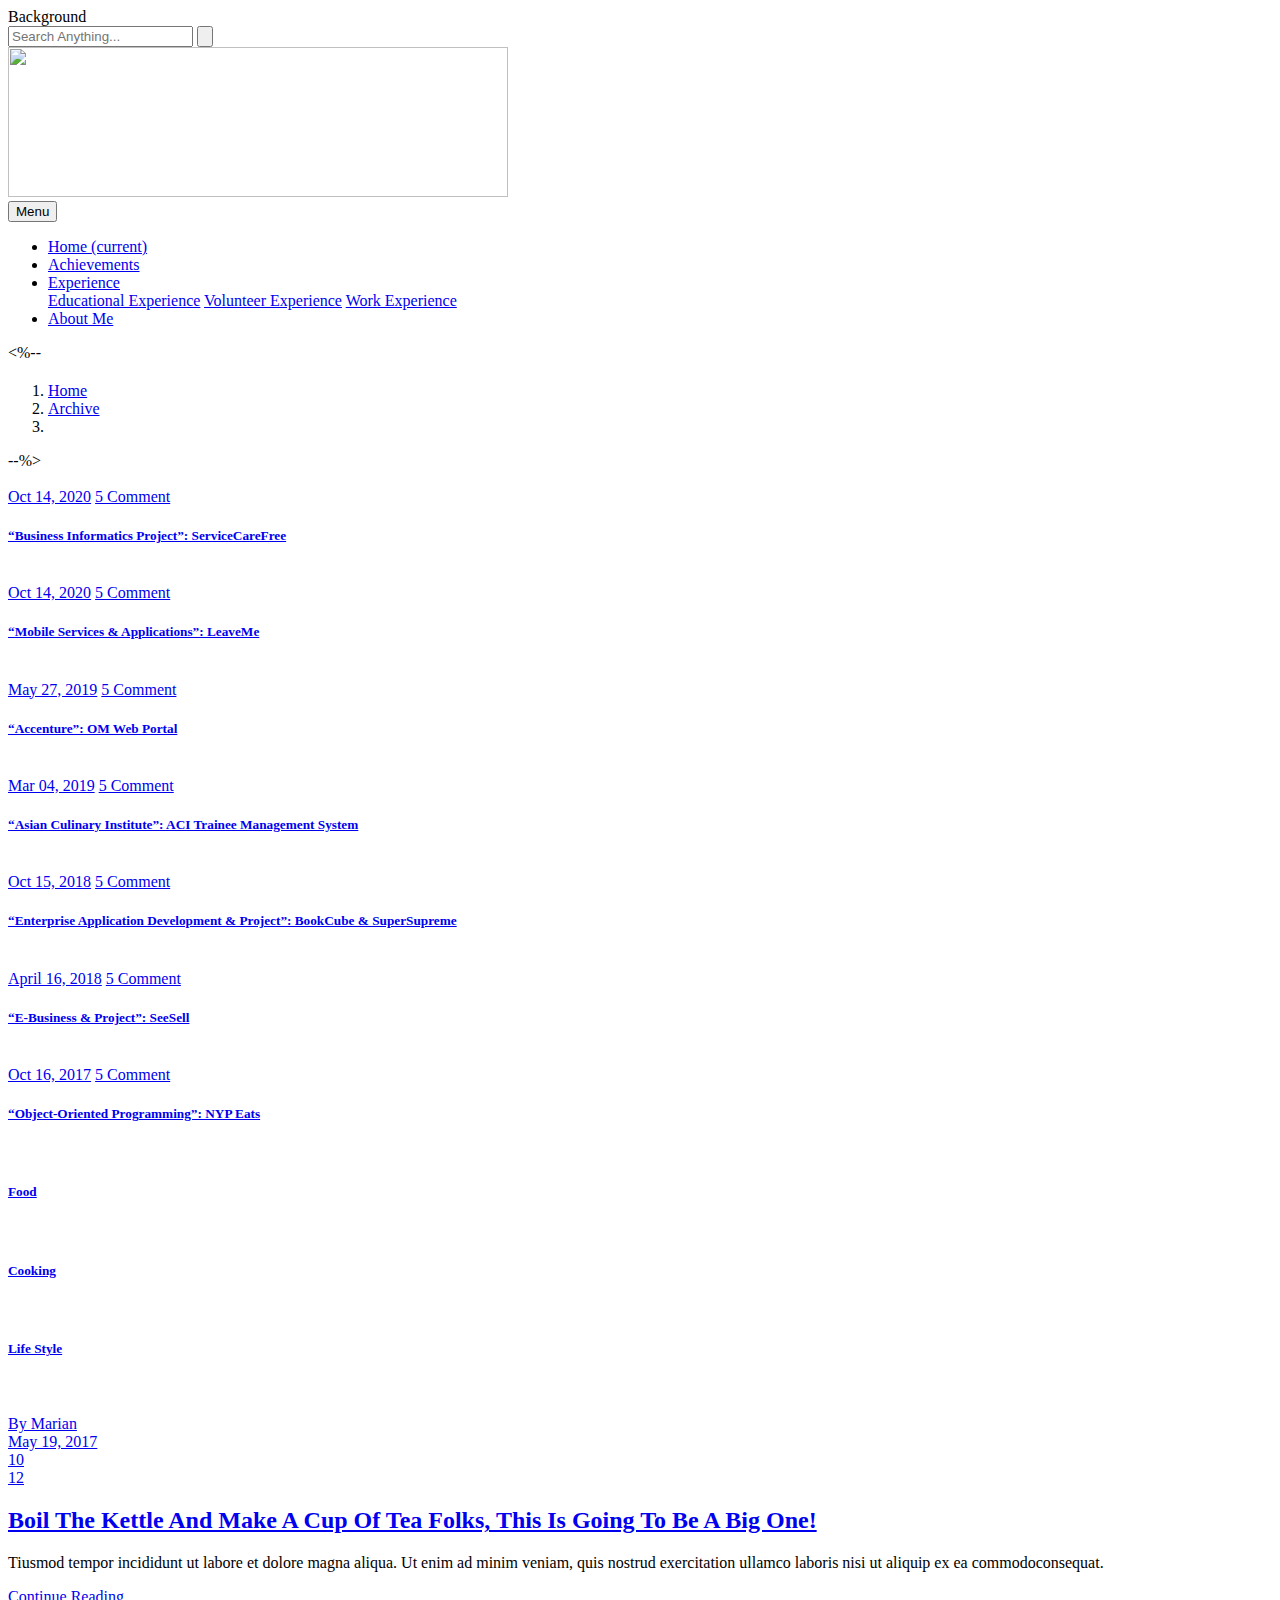
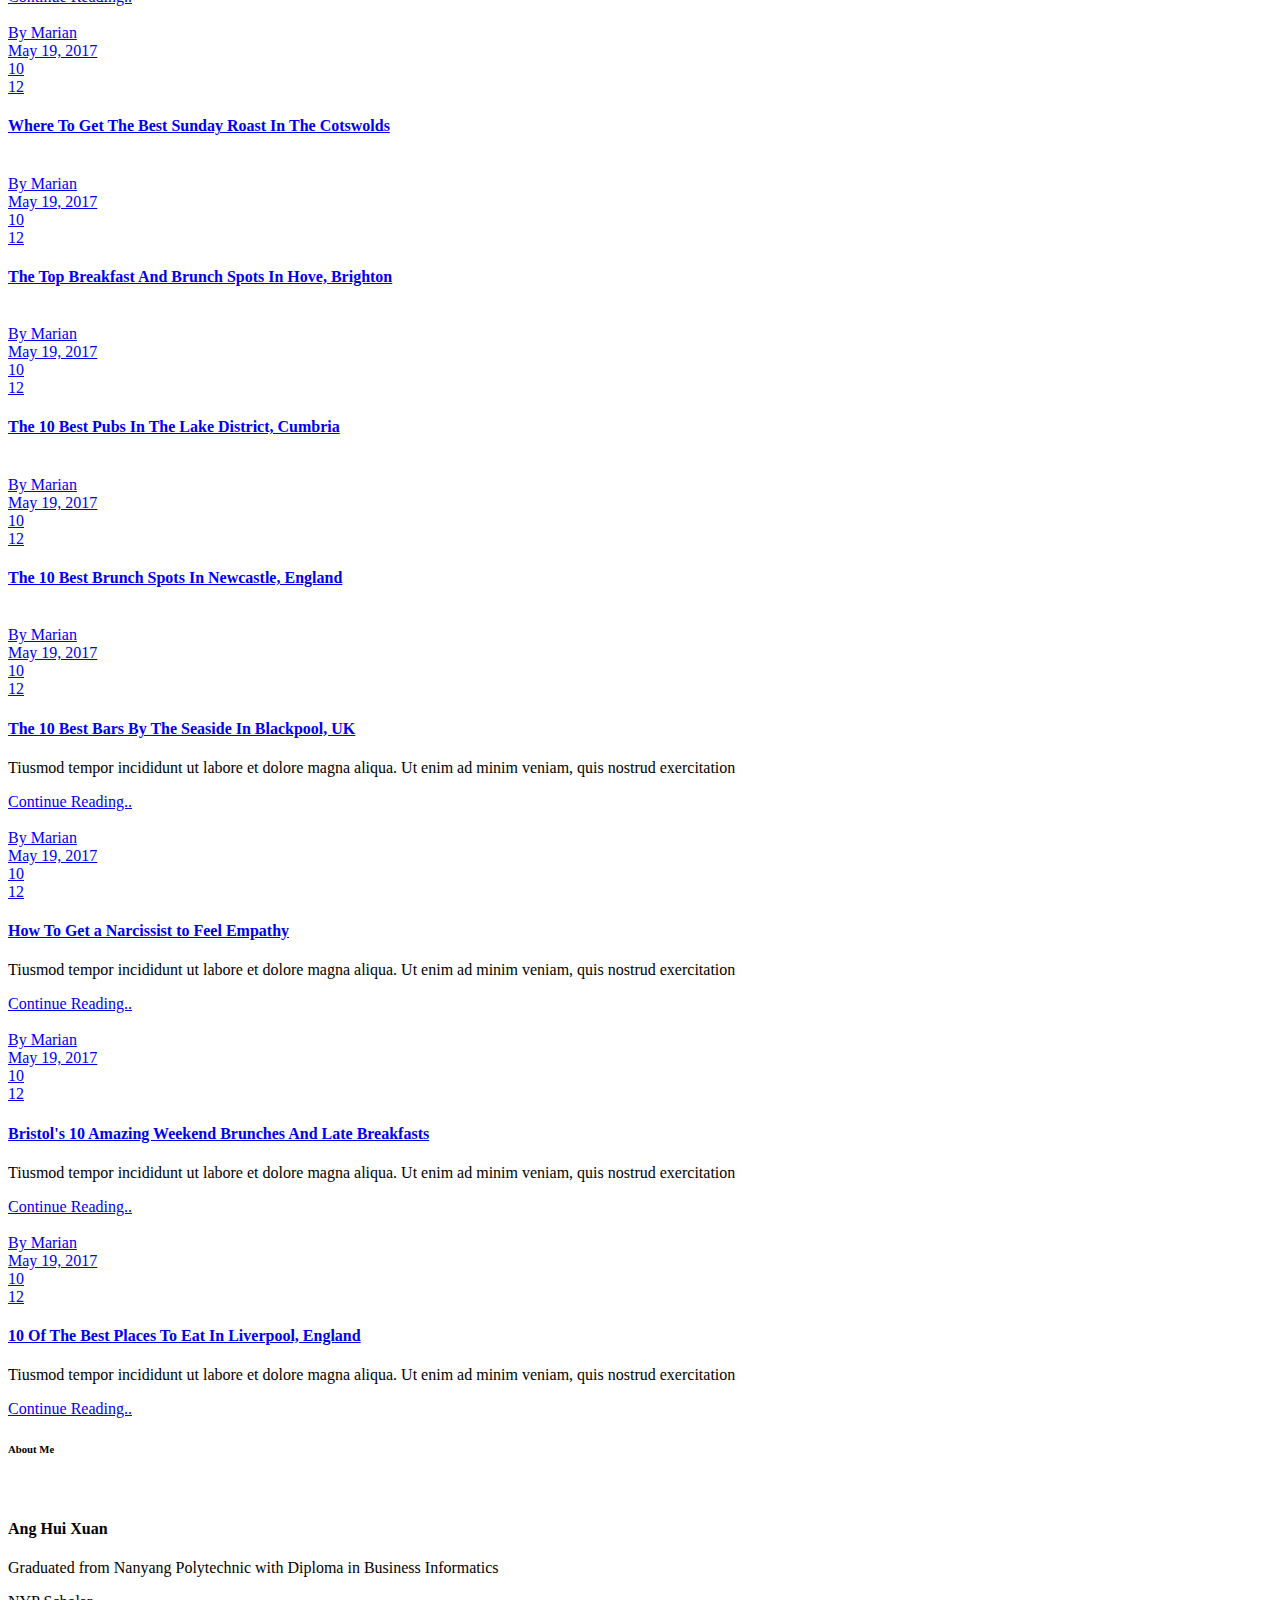
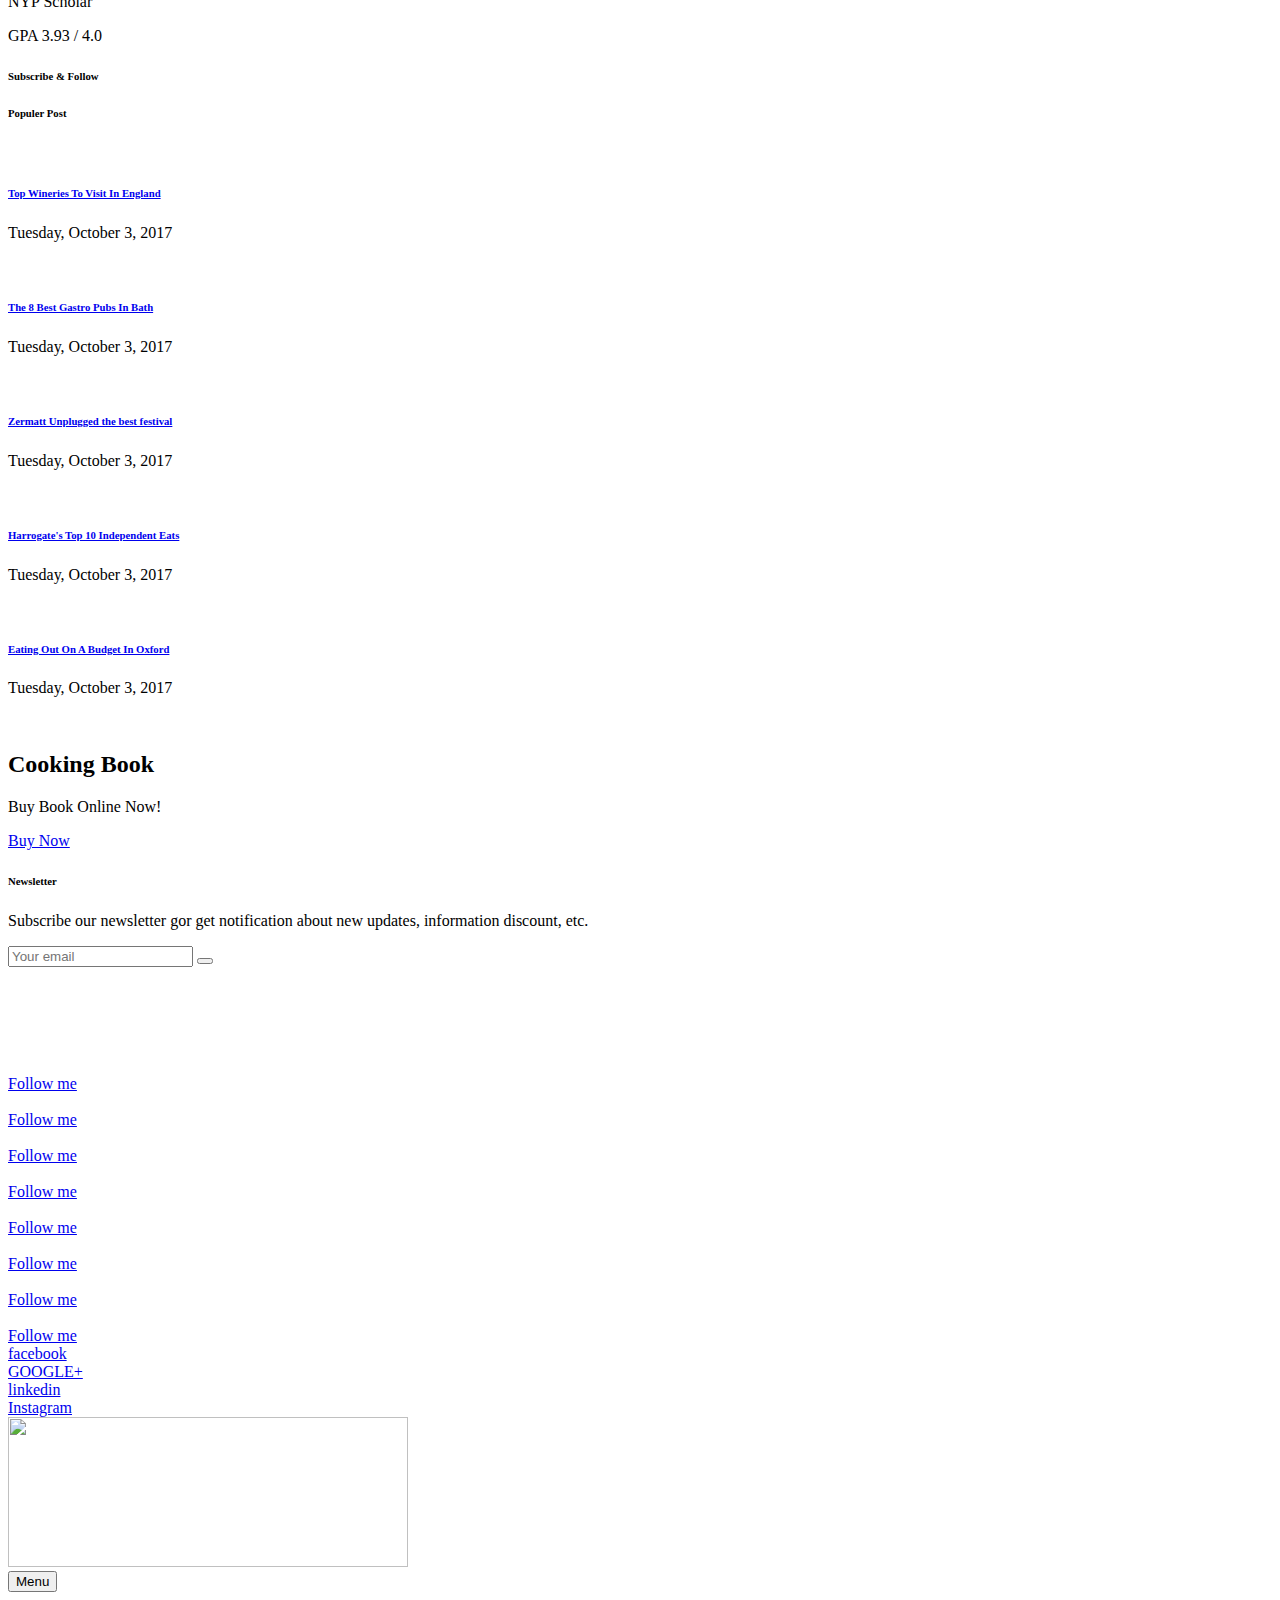
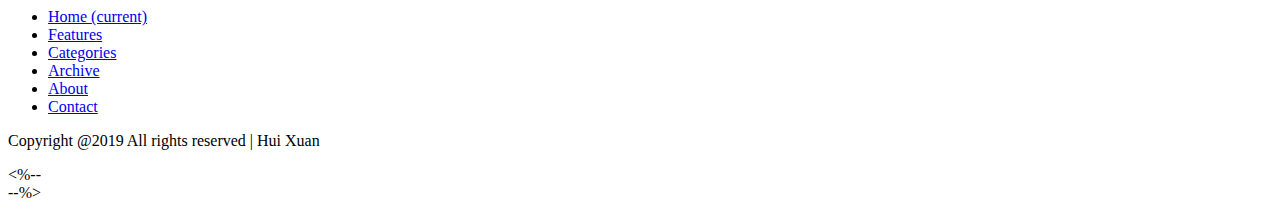
==== index.html @ 7300af45 "update" ====
<!DOCTYPE html>

<html xmlns="http://www.w3.org/1999/xhtml">
  <head runat="server">
    <meta charset="UTF-8" />
    <meta name="description" content="" />
    <meta http-equiv="X-UA-Compatible" content="IE=edge" />
    <meta
      name="viewport"
      content="width=device-width, initial-scale=1, shrink-to-fit=no"
    />
    <!-- The above 4 meta tags *must* come first in the head; any other head content must come *after* these tags -->

    <!-- Title -->
    <title>Ang Hui Xuan ❣💎</title>

    <!-- Favicon -->
    <link rel="icon" href="img/core-img/hxIcon2.ico" />

    <!-- Core Stylesheet -->
    <link href="style.css" rel="stylesheet" />

    <!-- Responsive CSS -->
    <link href="css/responsive/responsive.css" rel="stylesheet" />
    <!-- <asp:ContentPlaceHolder ID="head" runat="server">
    </asp:ContentPlaceHolder> -->
  </head>
  <body>
    <form id="form1" runat="server">
      <!-- Preloader Start -->
      <div id="preloader">
        <div class="yummy-load"></div>
      </div>

      <!-- Background Pattern Swither -->
      <div id="pattern-switcher">
        Background
      </div>
      <div id="patter-close">
        <i class="fa fa-times" aria-hidden="true"></i>
      </div>

      <!-- ****** Top Header Area Start ****** -->
      <div class="top_header_area">
        <div class="container">
          <div class="row">
            <div class="col-5 col-sm-6">
              <!--  Top Social bar start -->

              <div class="top_social_bar">
                <a href="https://www.facebook.com/ang.huixuan"
                  ><i class="fa fa-facebook" aria-hidden="true"></i
                ></a>
                <a href="#"><i class="fa fa-google" aria-hidden="true"></i></a>
                <a href="https://www.linkedin.com/in/ang-hui-xuan"
                  ><i class="fa fa-linkedin" aria-hidden="true"></i
                ></a>
                <a href="https://www.instagram.com/huii_xuan_/"
                  ><i class="fa fa-instagram" aria-hidden="true"></i
                ></a>
              </div>
            </div>
            <!--  Login Register Area -->
            <div class="col-7 col-sm-6">
              <div
                class="signup-search-area d-flex align-items-center justify-content-end"
              >
                <!-- <div class="login_register_area d-flex"> -->
                <!-- <div class="login"> -->
                <!-- <a href="register.html">Sign in</a> -->
                <!-- </div> -->
                <!-- <div class="register"> -->
                <!-- <a href="register.html">Sign up</a> -->
                <!-- </div> -->
                <!-- </div> -->
                <!-- Search Button Area -->
                <div class="search_button">
                  <a class="searchBtn" href="#"
                    ><i class="fa fa-search" aria-hidden="true"></i
                  ></a>
                </div>
                <!-- Search Form -->
                <div class="search-hidden-form">
                  <form action="#" method="get">
                    <input
                      type="search"
                      name="search"
                      id="search-anything"
                      placeholder="Search Anything..."
                    />
                    <input type="submit" value="" class="d-none" />
                    <span class="searchBtn"
                      ><i class="fa fa-times" aria-hidden="true"></i
                    ></span>
                  </form>
                </div>
              </div>
            </div>
          </div>
        </div>
      </div>
      <!-- ****** Top Header Area End ****** -->

      <!-- ****** Header Area Start ****** -->
      <header class="header_area">
        <div class="container">
          <div class="row boundInLeft">
            <!-- Logo Area Start -->
            <div class="col-12">
              <div class="logo_area text-center">
                <!-- <a href="home.aspx" class="yummy-logo"><img src="img/about-img/hxLogo2.png" alt=""/ width="400" height="150"></a> -->
                <a href="home.aspx" class="yummy-logo">
                  <img
                    src="img/about-img/hxLogo.png"
                    alt=""
                    width="500"
                    height="150"
                  />
                </a>
              </div>
            </div>
          </div>

          <div class="row">
            <div class="col-12">
              <nav class="navbar navbar-expand-lg">
                <button
                  class="navbar-toggler"
                  type="button"
                  data-toggle="collapse"
                  data-target="#yummyfood-nav"
                  aria-controls="yummyfood-nav"
                  aria-expanded="false"
                  aria-label="Toggle navigation"
                >
                  <i class="fa fa-bars" aria-hidden="true"></i>Menu
                </button>
                <!-- Menu Area Start -->
                <div
                  class="collapse navbar-collapse justify-content-center"
                  id="yummyfood-nav"
                >
                  <ul class="navbar-nav" id="yummy-nav">
                    <li class="nav-item active">
                      <a class="nav-link" href="homewmaster.aspx"
                        >Home <span class="sr-only">(current)</span></a
                      >
                    </li>
                    <li class="nav-item">
                      <a class="nav-link" href="#">Achievements</a>
                    </li>
                    <li class="nav-item dropdown">
                      <a
                        class="nav-link dropdown-toggle"
                        href="#"
                        id="yummyDropdown"
                        role="button"
                        data-toggle="dropdown"
                        aria-haspopup="true"
                        aria-expanded="false"
                        >Experience</a
                      >
                      <div
                        class="dropdown-menu"
                        aria-labelledby="yummyDropdown"
                      >
                        <a class="dropdown-item" href="#"
                          >Educational Experience</a
                        >
                        <a class="dropdown-item" href="#"
                          >Volunteer Experience</a
                        >
                        <a class="dropdown-item" href="#">Work Experience</a>
                      </div>
                    </li>
                    <li class="nav-item">
                      <a class="nav-link" href="#">About Me</a>
                    </li>
                  </ul>
                </div>
              </nav>
            </div>
          </div>
        </div>
      </header>
      <!-- ****** Header Area End ****** -->

      <%--
      <!-- ****** Breadcumb Area Start ****** -->
      <div
        class="breadcumb-area"
        style="background-image: url(img/bg-img/nightSky.jpg);"
      >
        <div class="container h-100">
          <div class="row h-100 align-items-center">
            <div class="col-12">
              <div class="bradcumb-title text-center">
                <h2>
                  <!-- <asp:ContentPlaceHolder ID="breadcrumbTitle" runat="server">
                                </asp:ContentPlaceHolder> -->
                </h2>
              </div>
            </div>
          </div>
        </div>
      </div>
      <div class="breadcumb-nav">
        <div class="container">
          <div class="row">
            <div class="col-12">
              <nav aria-label="breadcrumb">
                <ol class="breadcrumb">
                  <li class="breadcrumb-item">
                    <a href="#"
                      ><i class="fa fa-home" aria-hidden="true"></i>Home</a
                    >
                  </li>
                  <li class="breadcrumb-item"><a href="#">Archive</a></li>
                  <li class="breadcrumb-item active" aria-current="page">
                    <!-- <asp:ContentPlaceHolder ID="breadcrumbCurrent" runat="server">
                                    </asp:ContentPlaceHolder> -->
                  </li>
                </ol>
              </nav>
            </div>
          </div>
        </div>
      </div>
      <!-- ****** Breadcumb Area End ****** -->--%>

      <!-- ****** Welcome Post Area Start ****** -->
      <section class="welcome-post-sliders owl-carousel">
        <!-- Single Slide -->
        <div class="welcome-single-slide">
          <!-- Post Thumb -->
          <img src="img/bg-img/7-scfBIPJ.png" alt="" />
          <!-- Overlay Text -->
          <div class="project_title">
            <div class="post-date-commnents d-flex">
              <a href="#">Oct 14, 2020</a>
              <a href="#">5 Comment</a>
            </div>
            <a href="projectDetails.aspx?id=7">
              <h5>“Business Informatics Project”: ServiceCareFree</h5>
            </a>
          </div>
        </div>

        <!-- Single Slide -->
        <div class="welcome-single-slide">
          <!-- Post Thumb -->
          <img src="img/bg-img/6-leaveMe.png" alt="" />
          <!-- Overlay Text -->
          <div class="project_title">
            <div class="post-date-commnents d-flex">
              <a href="#">Oct 14, 2020</a>
              <a href="#">5 Comment</a>
            </div>
            <a href="projectDetails.aspx?id=6">
              <h5>“Mobile Services & Applications”: LeaveMe</h5>
            </a>
          </div>
        </div>

        <div class="welcome-single-slide">
          <!-- Post Thumb -->
          <img src="img/bg-img/5-accenture.png" alt="" />
          <!-- Overlay Text -->
          <div class="project_title">
            <div class="post-date-commnents d-flex">
              <a href="#">May 27, 2019</a>
              <a href="#">5 Comment</a>
            </div>
            <a href="projectDetails.aspx?id=5">
              <h5>“Accenture”: OM Web Portal</h5>
            </a>
          </div>
        </div>

        <!-- Single Slide -->
        <div class="welcome-single-slide">
          <!-- Post Thumb -->
          <img src="img/bg-img/4-aci.png" alt="" />
          <!-- Overlay Text -->
          <div class="project_title">
            <div class="post-date-commnents d-flex">
              <a href="#">Mar 04, 2019</a>
              <a href="#">5 Comment</a>
            </div>
            <a href="projectDetails.aspx?id=4">
              <h5>“Asian Culinary Institute”: ACI Trainee Management System</h5>
            </a>
          </div>
        </div>

        <!-- Single Slide -->
        <div class="welcome-single-slide">
          <!-- Post Thumb -->
          <a href="single.html">
            <!-- <img src="img/bg-img/slide-1.jpg" alt=""> -->
            <img src="img/bg-img/3-enterprise.png" alt="" />
          </a>

          <!-- Overlay Text -->
          <div class="project_title">
            <div class="post-date-commnents d-flex">
              <a href="#">Oct 15, 2018</a>
              <a href="#">5 Comment</a>
            </div>
            <a href="projectDetails.aspx?id=3">
              <h5>
                “Enterprise Application Development & Project”: BookCube &
                SuperSupreme
              </h5>
            </a>
          </div>
        </div>

        <!-- Single Slide -->
        <div class="welcome-single-slide">
          <!-- Post Thumb -->
          <!-- <img src="img/bg-img/slide-2.jpg" alt=""> -->
          <img src="img/bg-img/2-ebiz2.png" alt="" />
          <!-- Overlay Text -->
          <div class="project_title">
            <div class="post-date-commnents d-flex">
              <a href="#">April 16, 2018</a>
              <a href="#">5 Comment</a>
            </div>
            <a href="projectDetails.aspx?id=2">
              <h5>“E-Business & Project”: SeeSell</h5>
            </a>
          </div>
        </div>

        <!-- Single Slide -->
        <div class="welcome-single-slide">
          <!-- Post Thumb -->
          <!-- <img src="img/bg-img/slide-3.jpg" alt=""> -->
          <img src="img/bg-img/1-oop.png" alt="" />
          <!-- Overlay Text -->
          <div class="project_title">
            <div class="post-date-commnents d-flex">
              <a href="#">Oct 16, 2017</a>
              <a href="#">5 Comment</a>
            </div>
            <a href="projectDetails.aspx?id=1">
              <h5>“Object-Oriented Programming”: NYP Eats</h5>
            </a>
          </div>
        </div>
      </section>

      <!-- ****** Categories Area Start ****** -->
      <section class="categories_area clearfix" id="about">
        <div class="container">
          <div class="row">
            <div class="col-12 col-md-6 col-lg-4">
              <div class="single_catagory wow fadeInUp" data-wow-delay=".3s">
                <img src="img/catagory-img/1.jpg" alt="" />
                <div class="catagory-title">
                  <a href="#">
                    <h5>Food</h5>
                  </a>
                </div>
              </div>
            </div>
            <div class="col-12 col-md-6 col-lg-4">
              <div class="single_catagory wow fadeInUp" data-wow-delay=".6s">
                <img src="img/catagory-img/2.jpg" alt="" />
                <div class="catagory-title">
                  <a href="#">
                    <h5>Cooking</h5>
                  </a>
                </div>
              </div>
            </div>
            <div class="col-12 col-md-6 col-lg-4">
              <div class="single_catagory wow fadeInUp" data-wow-delay=".9s">
                <img src="img/catagory-img/3.jpg" alt="" />
                <div class="catagory-title">
                  <a href="#">
                    <h5>Life Style</h5>
                  </a>
                </div>
              </div>
            </div>
          </div>
        </div>
      </section>
      <!-- ****** Categories Area End ****** -->

      <!-- ****** Blog Area Start ****** -->
      <section class="blog_area section_padding_0_80">
        <div class="container">
          <div class="row justify-content-center">
            <div class="col-12 col-lg-8">
              <div class="row">
                <!-- Single Post -->
                <div class="col-12">
                  <div class="single-post wow fadeInUp" data-wow-delay=".2s">
                    <!-- Post Thumb -->
                    <div class="post-thumb">
                      <br />
                      <img src="img/blog-img/1.jpg" alt="" />
                    </div>
                    <!-- Post Content -->
                    <div class="post-content">
                      <div class="post-meta d-flex">
                        <div class="post-author-date-area d-flex">
                          <!-- Post Author -->
                          <div class="post-author">
                            <a href="#">By Marian</a>
                          </div>
                          <!-- Post Date -->
                          <div class="post-date">
                            <a href="#">May 19, 2017</a>
                          </div>
                        </div>
                        <!-- Post Comment & Share Area -->
                        <div class="post-comment-share-area d-flex">
                          <!-- Post Favourite -->
                          <div class="post-favourite">
                            <a href="#"
                              ><i class="fa fa-heart-o" aria-hidden="true"></i
                              >10</a
                            >
                          </div>
                          <!-- Post Comments -->
                          <div class="post-comments">
                            <a href="#"
                              ><i class="fa fa-comment-o" aria-hidden="true"></i
                              >12</a
                            >
                          </div>
                          <!-- Post Share -->
                          <div class="post-share">
                            <a href="#"
                              ><i class="fa fa-share-alt" aria-hidden="true"></i
                            ></a>
                          </div>
                        </div>
                      </div>
                      <a href="#">
                        <h2 class="post-headline">
                          Boil The Kettle And Make A Cup Of Tea Folks, This Is
                          Going To Be A Big One!
                        </h2>
                      </a>
                      <p>
                        Tiusmod tempor incididunt ut labore et dolore magna
                        aliqua. Ut enim ad minim veniam, quis nostrud
                        exercitation ullamco laboris nisi ut aliquip ex ea
                        commodoconsequat.
                      </p>
                      <a href="#" class="read-more">Continue Reading..</a>
                    </div>
                  </div>
                </div>

                <!-- Single Post -->
                <div class="col-12 col-md-6">
                  <div class="single-post wow fadeInUp" data-wow-delay=".4s">
                    <!-- Post Thumb -->
                    <div class="post-thumb">
                      <img src="img/blog-img/2.jpg" alt="" />
                    </div>
                    <!-- Post Content -->
                    <div class="post-content">
                      <div class="post-meta d-flex">
                        <div class="post-author-date-area d-flex">
                          <!-- Post Author -->
                          <div class="post-author">
                            <a href="#">By Marian</a>
                          </div>
                          <!-- Post Date -->
                          <div class="post-date">
                            <a href="#">May 19, 2017</a>
                          </div>
                        </div>
                        <!-- Post Comment & Share Area -->
                        <div class="post-comment-share-area d-flex">
                          <!-- Post Favourite -->
                          <div class="post-favourite">
                            <a href="#"
                              ><i class="fa fa-heart-o" aria-hidden="true"></i
                              >10</a
                            >
                          </div>
                          <!-- Post Comments -->
                          <div class="post-comments">
                            <a href="#"
                              ><i class="fa fa-comment-o" aria-hidden="true"></i
                              >12</a
                            >
                          </div>
                          <!-- Post Share -->
                          <div class="post-share">
                            <a href="#"
                              ><i class="fa fa-share-alt" aria-hidden="true"></i
                            ></a>
                          </div>
                        </div>
                      </div>
                      <a href="#">
                        <h4 class="post-headline">
                          Where To Get The Best Sunday Roast In The Cotswolds
                        </h4>
                      </a>
                    </div>
                  </div>
                </div>

                <!-- Single Post -->
                <div class="col-12 col-md-6">
                  <div class="single-post wow fadeInUp" data-wow-delay=".6s">
                    <!-- Post Thumb -->
                    <div class="post-thumb">
                      <img src="img/blog-img/3.jpg" alt="" />
                    </div>
                    <!-- Post Content -->
                    <div class="post-content">
                      <div class="post-meta d-flex">
                        <div class="post-author-date-area d-flex">
                          <!-- Post Author -->
                          <div class="post-author">
                            <a href="#">By Marian</a>
                          </div>
                          <!-- Post Date -->
                          <div class="post-date">
                            <a href="#">May 19, 2017</a>
                          </div>
                        </div>
                        <!-- Post Comment & Share Area -->
                        <div class="post-comment-share-area d-flex">
                          <!-- Post Favourite -->
                          <div class="post-favourite">
                            <a href="#"
                              ><i class="fa fa-heart-o" aria-hidden="true"></i
                              >10</a
                            >
                          </div>
                          <!-- Post Comments -->
                          <div class="post-comments">
                            <a href="#"
                              ><i class="fa fa-comment-o" aria-hidden="true"></i
                              >12</a
                            >
                          </div>
                          <!-- Post Share -->
                          <div class="post-share">
                            <a href="#"
                              ><i class="fa fa-share-alt" aria-hidden="true"></i
                            ></a>
                          </div>
                        </div>
                      </div>
                      <a href="#">
                        <h4 class="post-headline">
                          The Top Breakfast And Brunch Spots In Hove, Brighton
                        </h4>
                      </a>
                    </div>
                  </div>
                </div>

                <!-- Single Post -->
                <div class="col-12 col-md-6">
                  <div class="single-post wow fadeInUp" data-wow-delay=".8s">
                    <!-- Post Thumb -->
                    <div class="post-thumb">
                      <img src="img/blog-img/4.jpg" alt="" />
                    </div>
                    <!-- Post Content -->
                    <div class="post-content">
                      <div class="post-meta d-flex">
                        <div class="post-author-date-area d-flex">
                          <!-- Post Author -->
                          <div class="post-author">
                            <a href="#">By Marian</a>
                          </div>
                          <!-- Post Date -->
                          <div class="post-date">
                            <a href="#">May 19, 2017</a>
                          </div>
                        </div>
                        <!-- Post Comment & Share Area -->
                        <div class="post-comment-share-area d-flex">
                          <!-- Post Favourite -->
                          <div class="post-favourite">
                            <a href="#"
                              ><i class="fa fa-heart-o" aria-hidden="true"></i
                              >10</a
                            >
                          </div>
                          <!-- Post Comments -->
                          <div class="post-comments">
                            <a href="#"
                              ><i class="fa fa-comment-o" aria-hidden="true"></i
                              >12</a
                            >
                          </div>
                          <!-- Post Share -->
                          <div class="post-share">
                            <a href="#"
                              ><i class="fa fa-share-alt" aria-hidden="true"></i
                            ></a>
                          </div>
                        </div>
                      </div>
                      <a href="#">
                        <h4 class="post-headline">
                          The 10 Best Pubs In The Lake District, Cumbria
                        </h4>
                      </a>
                    </div>
                  </div>
                </div>

                <!-- Single Post -->
                <div class="col-12 col-md-6">
                  <div class="single-post wow fadeInUp" data-wow-delay="1s">
                    <!-- Post Thumb -->
                    <div class="post-thumb">
                      <img src=".img/blog-img/5.jpg" alt="" />
                    </div>
                    <!-- Post Content -->
                    <div class="post-content">
                      <div class="post-meta d-flex">
                        <div class="post-author-date-area d-flex">
                          <!-- Post Author -->
                          <div class="post-author">
                            <a href="#">By Marian</a>
                          </div>
                          <!-- Post Date -->
                          <div class="post-date">
                            <a href="#">May 19, 2017</a>
                          </div>
                        </div>
                        <!-- Post Comment & Share Area -->
                        <div class="post-comment-share-area d-flex">
                          <!-- Post Favourite -->
                          <div class="post-favourite">
                            <a href="#"
                              ><i class="fa fa-heart-o" aria-hidden="true"></i
                              >10</a
                            >
                          </div>
                          <!-- Post Comments -->
                          <div class="post-comments">
                            <a href="#"
                              ><i class="fa fa-comment-o" aria-hidden="true"></i
                              >12</a
                            >
                          </div>
                          <!-- Post Share -->
                          <div class="post-share">
                            <a href="#"
                              ><i class="fa fa-share-alt" aria-hidden="true"></i
                            ></a>
                          </div>
                        </div>
                      </div>
                      <a href="#">
                        <h4 class="post-headline">
                          The 10 Best Brunch Spots In Newcastle, England
                        </h4>
                      </a>
                    </div>
                  </div>
                </div>

                <!-- ******* List Blog Area Start ******* -->

                <!-- Single Post -->
                <div class="col-12">
                  <div
                    class="list-blog single-post d-sm-flex wow fadeInUpBig"
                    data-wow-delay=".2s"
                  >
                    <!-- Post Thumb -->
                    <div class="post-thumb">
                      <img src="img/blog-img/6.jpg" alt="" />
                    </div>
                    <!-- Post Content -->
                    <div class="post-content">
                      <div class="post-meta d-flex">
                        <div class="post-author-date-area d-flex">
                          <!-- Post Author -->
                          <div class="post-author">
                            <a href="#">By Marian</a>
                          </div>
                          <!-- Post Date -->
                          <div class="post-date">
                            <a href="#">May 19, 2017</a>
                          </div>
                        </div>
                        <!-- Post Comment & Share Area -->
                        <div class="post-comment-share-area d-flex">
                          <!-- Post Favourite -->
                          <div class="post-favourite">
                            <a href="#"
                              ><i class="fa fa-heart-o" aria-hidden="true"></i
                              >10</a
                            >
                          </div>
                          <!-- Post Comments -->
                          <div class="post-comments">
                            <a href="#"
                              ><i class="fa fa-comment-o" aria-hidden="true"></i
                              >12</a
                            >
                          </div>
                          <!-- Post Share -->
                          <div class="post-share">
                            <a href="#"
                              ><i class="fa fa-share-alt" aria-hidden="true"></i
                            ></a>
                          </div>
                        </div>
                      </div>
                      <a href="#">
                        <h4 class="post-headline">
                          The 10 Best Bars By The Seaside In Blackpool, UK
                        </h4>
                      </a>
                      <p>
                        Tiusmod tempor incididunt ut labore et dolore magna
                        aliqua. Ut enim ad minim veniam, quis nostrud
                        exercitation
                      </p>
                      <a href="#" class="read-more">Continue Reading..</a>
                    </div>
                  </div>
                </div>

                <!-- Single Post -->
                <div class="col-12">
                  <div
                    class="list-blog single-post d-sm-flex wow fadeInUpBig"
                    data-wow-delay=".4s"
                  >
                    <!-- Post Thumb -->
                    <div class="post-thumb">
                      <img src="img/blog-img/7.jpg" alt="" />
                    </div>
                    <!-- Post Content -->
                    <div class="post-content">
                      <div class="post-meta d-flex">
                        <div class="post-author-date-area d-flex">
                          <!-- Post Author -->
                          <div class="post-author">
                            <a href="#">By Marian</a>
                          </div>
                          <!-- Post Date -->
                          <div class="post-date">
                            <a href="#">May 19, 2017</a>
                          </div>
                        </div>
                        <!-- Post Comment & Share Area -->
                        <div class="post-comment-share-area d-flex">
                          <!-- Post Favourite -->
                          <div class="post-favourite">
                            <a href="#"
                              ><i class="fa fa-heart-o" aria-hidden="true"></i
                              >10</a
                            >
                          </div>
                          <!-- Post Comments -->
                          <div class="post-comments">
                            <a href="#"
                              ><i class="fa fa-comment-o" aria-hidden="true"></i
                              >12</a
                            >
                          </div>
                          <!-- Post Share -->
                          <div class="post-share">
                            <a href="#"
                              ><i class="fa fa-share-alt" aria-hidden="true"></i
                            ></a>
                          </div>
                        </div>
                      </div>
                      <a href="#">
                        <h4 class="post-headline">
                          How To Get a Narcissist to Feel Empathy
                        </h4>
                      </a>
                      <p>
                        Tiusmod tempor incididunt ut labore et dolore magna
                        aliqua. Ut enim ad minim veniam, quis nostrud
                        exercitation
                      </p>
                      <a href="#" class="read-more">Continue Reading..</a>
                    </div>
                  </div>
                </div>

                <!-- Single Post -->
                <div class="col-12">
                  <div
                    class="list-blog single-post d-sm-flex wow fadeInUpBig"
                    data-wow-delay=".6s"
                  >
                    <!-- Post Thumb -->
                    <div class="post-thumb">
                      <img src="img/blog-img/8.jpg" alt="" />
                    </div>
                    <!-- Post Content -->
                    <div class="post-content">
                      <div class="post-meta d-flex">
                        <div class="post-author-date-area d-flex">
                          <!-- Post Author -->
                          <div class="post-author">
                            <a href="#">By Marian</a>
                          </div>
                          <!-- Post Date -->
                          <div class="post-date">
                            <a href="#">May 19, 2017</a>
                          </div>
                        </div>
                        <!-- Post Comment & Share Area -->
                        <div class="post-comment-share-area d-flex">
                          <!-- Post Favourite -->
                          <div class="post-favourite">
                            <a href="#"
                              ><i class="fa fa-heart-o" aria-hidden="true"></i
                              >10</a
                            >
                          </div>
                          <!-- Post Comments -->
                          <div class="post-comments">
                            <a href="#"
                              ><i class="fa fa-comment-o" aria-hidden="true"></i
                              >12</a
                            >
                          </div>
                          <!-- Post Share -->
                          <div class="post-share">
                            <a href="#"
                              ><i class="fa fa-share-alt" aria-hidden="true"></i
                            ></a>
                          </div>
                        </div>
                      </div>
                      <a href="#">
                        <h4 class="post-headline">
                          Bristol's 10 Amazing Weekend Brunches And Late
                          Breakfasts
                        </h4>
                      </a>
                      <p>
                        Tiusmod tempor incididunt ut labore et dolore magna
                        aliqua. Ut enim ad minim veniam, quis nostrud
                        exercitation
                      </p>
                      <a href="#" class="read-more">Continue Reading..</a>
                    </div>
                  </div>
                </div>

                <!-- Single Post -->
                <div class="col-12">
                  <div
                    class="list-blog single-post d-sm-flex wow fadeInUpBig"
                    data-wow-delay=".8s"
                  >
                    <!-- Post Thumb -->
                    <div class="post-thumb">
                      <img src="img/blog-img/9.jpg" alt="" />
                    </div>
                    <!-- Post Content -->
                    <div class="post-content">
                      <div class="post-meta d-flex">
                        <div class="post-author-date-area d-flex">
                          <!-- Post Author -->
                          <div class="post-author">
                            <a href="#">By Marian</a>
                          </div>
                          <!-- Post Date -->
                          <div class="post-date">
                            <a href="#">May 19, 2017</a>
                          </div>
                        </div>
                        <!-- Post Comment & Share Area -->
                        <div class="post-comment-share-area d-flex">
                          <!-- Post Favourite -->
                          <div class="post-favourite">
                            <a href="#"
                              ><i class="fa fa-heart-o" aria-hidden="true"></i
                              >10</a
                            >
                          </div>
                          <!-- Post Comments -->
                          <div class="post-comments">
                            <a href="#"
                              ><i class="fa fa-comment-o" aria-hidden="true"></i
                              >12</a
                            >
                          </div>
                          <!-- Post Share -->
                          <div class="post-share">
                            <a href="#"
                              ><i class="fa fa-share-alt" aria-hidden="true"></i
                            ></a>
                          </div>
                        </div>
                      </div>
                      <a href="#">
                        <h4 class="post-headline">
                          10 Of The Best Places To Eat In Liverpool, England
                        </h4>
                      </a>
                      <p>
                        Tiusmod tempor incididunt ut labore et dolore magna
                        aliqua. Ut enim ad minim veniam, quis nostrud
                        exercitation
                      </p>
                      <a href="#" class="read-more">Continue Reading..</a>
                    </div>
                  </div>
                </div>
              </div>
            </div>

            <!-- ****** Blog Sidebar ****** -->
            <div class="col-12 col-sm-8 col-md-6 col-lg-4">
              <div class="blog-sidebar mt-5 mt-lg-0">
                <!-- Single Widget Area -->
                <div class="single-widget-area about-me-widget text-center">
                  <div class="widget-title">
                    <h6>About Me</h6>
                  </div>
                  <div class="about-me-widget-thumb">
                    <img src="img/about-img/professionalMe.jpeg" alt="" />
                  </div>
                  <h4 class="font-shadow-into-light">Ang Hui Xuan</h4>
                  <p>
                    Graduated from Nanyang Polytechnic with Diploma in Business
                    Informatics
                  </p>
                  <p>NYP Scholar</p>
                  <p>GPA 3.93 / 4.0</p>
                </div>

                <!-- Single Widget Area -->
                <div class="single-widget-area subscribe_widget text-center">
                  <div class="widget-title">
                    <h6>Subscribe &amp; Follow</h6>
                  </div>
                  <div class="subscribe-link">
                    <a href="https://www.facebook.com/ang.huixuan"
                      ><i class="fa fa-facebook" aria-hidden="true"></i
                    ></a>
                    <a href="#"
                      ><i class="fa fa-google" aria-hidden="true"></i
                    ></a>
                    <a href="https://www.linkedin.com/in/ang-hui-xuan"
                      ><i class="fa fa-linkedin-square" aria-hidden="true"></i
                    ></a>
                    <a href="https://www.instagram.com/huii_xuan_/"
                      ><i class="fa fa-instagram" aria-hidden="true"></i
                    ></a>
                  </div>
                </div>

                <!-- Single Widget Area -->
                <div class="single-widget-area popular-post-widget">
                  <div class="widget-title text-center">
                    <h6>Populer Post</h6>
                  </div>
                  <!-- Single Popular Post -->
                  <div class="single-populer-post d-flex">
                    <img src="img/sidebar-img/1.jpg" alt="" />
                    <div class="post-content">
                      <a href="#">
                        <h6>Top Wineries To Visit In England</h6>
                      </a>
                      <p>Tuesday, October 3, 2017</p>
                    </div>
                  </div>
                  <!-- Single Popular Post -->
                  <div class="single-populer-post d-flex">
                    <img src="img/sidebar-img/2.jpg" alt="" />
                    <div class="post-content">
                      <a href="#">
                        <h6>The 8 Best Gastro Pubs In Bath</h6>
                      </a>
                      <p>Tuesday, October 3, 2017</p>
                    </div>
                  </div>
                  <!-- Single Popular Post -->
                  <div class="single-populer-post d-flex">
                    <img src="img/sidebar-img/3.jpg" alt="" />
                    <div class="post-content">
                      <a href="#">
                        <h6>Zermatt Unplugged the best festival</h6>
                      </a>
                      <p>Tuesday, October 3, 2017</p>
                    </div>
                  </div>
                  <!-- Single Popular Post -->
                  <div class="single-populer-post d-flex">
                    <img src="img/sidebar-img/4.jpg" alt="" />
                    <div class="post-content">
                      <a href="#">
                        <h6>Harrogate's Top 10 Independent Eats</h6>
                      </a>
                      <p>Tuesday, October 3, 2017</p>
                    </div>
                  </div>
                  <!-- Single Popular Post -->
                  <div class="single-populer-post d-flex">
                    <img src="img/sidebar-img/5.jpg" alt="" />
                    <div class="post-content">
                      <a href="#">
                        <h6>Eating Out On A Budget In Oxford</h6>
                      </a>
                      <p>Tuesday, October 3, 2017</p>
                    </div>
                  </div>
                </div>

                <!-- Single Widget Area -->
                <div class="single-widget-area add-widget text-center">
                  <div class="add-widget-area">
                    <img src="img/sidebar-img/6.jpg" alt="" />
                    <div class="add-text">
                      <div class="yummy-table">
                        <div class="yummy-table-cell">
                          <h2>Cooking Book</h2>
                          <p>Buy Book Online Now!</p>
                          <a href="#" class="add-btn">Buy Now</a>
                        </div>
                      </div>
                    </div>
                  </div>
                </div>

                <!-- Single Widget Area -->
                <div class="single-widget-area newsletter-widget">
                  <div class="widget-title text-center">
                    <h6>Newsletter</h6>
                  </div>
                  <p>
                    Subscribe our newsletter gor get notification about new
                    updates, information discount, etc.
                  </p>
                  <div class="newsletter-form">
                    <form action="#" method="post">
                      <input
                        type="email"
                        name="newsletter-email"
                        id="email"
                        placeholder="Your email"
                      />
                      <button type="submit">
                        <i class="fa fa-paper-plane-o" aria-hidden="true"></i>
                      </button>
                    </form>
                  </div>
                </div>
              </div>
            </div>
          </div>
        </div>
      </section>
      <!-- ****** Blog Area End ****** -->
      <br />
      <br />
      <br />
      <br />
      <br />

      <!-- ****** Instagram Area Start ****** -->
      <div
        class="instargram_area owl-carousel section_padding_100_0 clearfix"
        id="portfolio"
      >
        <!-- Instagram Item -->
        <div class="instagram_gallery_item">
          <!-- Instagram Thumb -->
          <img src="img/instagram-img/1.jpg" alt="" />
          <!-- Hover -->
          <div class="hover_overlay">
            <div class="yummy-table">
              <div class="yummy-table-cell">
                <div class="follow-me text-center">
                  <a href="#"
                    ><i class="fa fa-instagram" aria-hidden="true"></i>Follow
                    me</a
                  >
                </div>
              </div>
            </div>
          </div>
        </div>

        <!-- Instagram Item -->
        <div class="instagram_gallery_item">
          <!-- Instagram Thumb -->
          <img src="img/instagram-img/2.jpg" alt="" />
          <!-- Hover -->
          <div class="hover_overlay">
            <div class="yummy-table">
              <div class="yummy-table-cell">
                <div class="follow-me text-center">
                  <a href="#"
                    ><i class="fa fa-instagram" aria-hidden="true"></i>Follow
                    me</a
                  >
                </div>
              </div>
            </div>
          </div>
        </div>

        <!-- Instagram Item -->
        <div class="instagram_gallery_item">
          <!-- Instagram Thumb -->
          <img src="img/instagram-img/3.jpg" alt="" />
          <!-- Hover -->
          <div class="hover_overlay">
            <div class="yummy-table">
              <div class="yummy-table-cell">
                <div class="follow-me text-center">
                  <a href="#"
                    ><i class="fa fa-instagram" aria-hidden="true"></i>Follow
                    me</a
                  >
                </div>
              </div>
            </div>
          </div>
        </div>

        <!-- Instagram Item -->
        <div class="instagram_gallery_item">
          <!-- Instagram Thumb -->
          <img src="img/instagram-img/4.jpg" alt="" />
          <!-- Hover -->
          <div class="hover_overlay">
            <div class="yummy-table">
              <div class="yummy-table-cell">
                <div class="follow-me text-center">
                  <a href="#"
                    ><i class="fa fa-instagram" aria-hidden="true"></i>Follow
                    me</a
                  >
                </div>
              </div>
            </div>
          </div>
        </div>

        <!-- Instagram Item -->
        <div class="instagram_gallery_item">
          <!-- Instagram Thumb -->
          <img src="img/instagram-img/5.jpg" alt="" />
          <!-- Hover -->
          <div class="hover_overlay">
            <div class="yummy-table">
              <div class="yummy-table-cell">
                <div class="follow-me text-center">
                  <a href="#"
                    ><i class="fa fa-instagram" aria-hidden="true"></i>Follow
                    me</a
                  >
                </div>
              </div>
            </div>
          </div>
        </div>

        <!-- Instagram Item -->
        <div class="instagram_gallery_item">
          <!-- Instagram Thumb -->
          <img src="img/instagram-img/6.jpg" alt="" />
          <!-- Hover -->
          <div class="hover_overlay">
            <div class="yummy-table">
              <div class="yummy-table-cell">
                <div class="follow-me text-center">
                  <a href="#"
                    ><i class="fa fa-instagram" aria-hidden="true"></i>Follow
                    me</a
                  >
                </div>
              </div>
            </div>
          </div>
        </div>

        <!-- Instagram Item -->
        <div class="instagram_gallery_item">
          <!-- Instagram Thumb -->
          <img src="img/instagram-img/1.jpg" alt="" />
          <!-- Hover -->
          <div class="hover_overlay">
            <div class="yummy-table">
              <div class="yummy-table-cell">
                <div class="follow-me text-center">
                  <a href="#"
                    ><i class="fa fa-instagram" aria-hidden="true"></i>Follow
                    me</a
                  >
                </div>
              </div>
            </div>
          </div>
        </div>

        <!-- Instagram Item -->
        <div class="instagram_gallery_item">
          <!-- Instagram Thumb -->
          <img src="img/instagram-img/2.jpg" alt="" />
          <!-- Hover -->
          <div class="hover_overlay">
            <div class="yummy-table">
              <div class="yummy-table-cell">
                <div class="follow-me text-center">
                  <a href="#"
                    ><i class="fa fa-instagram" aria-hidden="true"></i>Follow
                    me</a
                  >
                </div>
              </div>
            </div>
          </div>
        </div>
      </div>
      <!-- ****** Our Creative Portfolio Area End ****** -->

      <!-- ****** Footer Social Icon Area Start ****** -->
      <div class="social_icon_area clearfix">
        <div class="container">
          <div class="row">
            <div class="col-12">
              <div class="footer-social-area d-flex">
                <div class="single-icon">
                  <a href="https://www.facebook.com/ang.huixuan"
                    ><i class="fa fa-facebook" aria-hidden="true"></i
                    ><span>facebook</span></a
                  >
                </div>
                <div class="single-icon">
                  <a href="#"
                    ><i class="fa fa-google-plus" aria-hidden="true"></i
                    ><span>GOOGLE+</span></a
                  >
                </div>
                <div class="single-icon">
                  <a href="https://www.linkedin.com/in/ang-hui-xuan"
                    ><i class="fa fa-linkedin-square" aria-hidden="true"></i
                    ><span>linkedin</span></a
                  >
                </div>
                <div class="single-icon">
                  <a href="https://www.instagram.com/huii_xuan_/"
                    ><i class="fa fa-instagram" aria-hidden="true"></i
                    ><span>Instagram</span></a
                  >
                </div>
              </div>
            </div>
          </div>
        </div>
      </div>
      <!-- ****** Footer Social Icon Area End ****** -->

      <!-- ****** Footer Menu Area Start ****** -->
      <footer class="footer_area">
        <div class="container">
          <div class="row">
            <div class="col-12">
              <div class="footer-content">
                <!-- Logo Area Start -->
                <div class="footer-logo-area text-center">
                  <a href="index.html" class="yummy-logo">
                    <img
                      src="img/about-img/hxLogo.png"
                      alt=""
                      width="400"
                      height="150"
                  /></a>
                </div>
                <!-- Menu Area Start -->
                <nav class="navbar navbar-expand-lg">
                  <button
                    class="navbar-toggler"
                    type="button"
                    data-toggle="collapse"
                    data-target="#yummyfood-footer-nav"
                    aria-controls="yummyfood-footer-nav"
                    aria-expanded="false"
                    aria-label="Toggle navigation"
                  >
                    <i class="fa fa-bars" aria-hidden="true"></i>Menu
                  </button>
                  <!-- Menu Area Start -->
                  <div
                    class="collapse navbar-collapse justify-content-center"
                    id="yummyfood-footer-nav"
                  >
                    <ul class="navbar-nav">
                      <li class="nav-item active">
                        <a class="nav-link" href="#"
                          >Home <span class="sr-only">(current)</span></a
                        >
                      </li>
                      <li class="nav-item">
                        <a class="nav-link" href="#">Features</a>
                      </li>
                      <li class="nav-item">
                        <a class="nav-link" href="#">Categories</a>
                      </li>
                      <li class="nav-item">
                        <a class="nav-link" href="#">Archive</a>
                      </li>
                      <li class="nav-item">
                        <a class="nav-link" href="#">About</a>
                      </li>
                      <li class="nav-item">
                        <a class="nav-link" href="#">Contact</a>
                      </li>
                    </ul>
                  </div>
                </nav>
              </div>
            </div>
          </div>
        </div>

        <div class="container">
          <div class="row">
            <div class="col-12">
              <!-- Copywrite Text -->
              <div class="copy_right_text text-center">
                <p>
                  Copyright @2019 All rights reserved |
                  <i class="fa fa-heart-o" aria-hidden="true"></i>Hui Xuan
                </p>
              </div>
            </div>
          </div>
        </div>
      </footer>

      <!-- ****** Footer Menu Area End ****** -->

      <!-- Jquery-2.2.4 js -->
      <script src="js/jquery/jquery-2.2.4.min.js"></script>
      <!-- Popper js -->
      <script src="js/bootstrap/popper.min.js"></script>
      <!-- Bootstrap-4 js -->
      <script src="js/bootstrap/bootstrap.min.js"></script>
      <!-- All Plugins JS -->
      <script src="js/others/plugins.js"></script>
      <!-- Active JS -->
      <script src="js/active.js"></script>
    </form>
  </body>
</html>

<%--<!DOCTYPE html>

<html>
  <head runat="server">
    <title></title>
  </head>
  <body>
    <form id="form1" runat="server">
      <div></div>
    </form>
  </body>
</html>
--%>
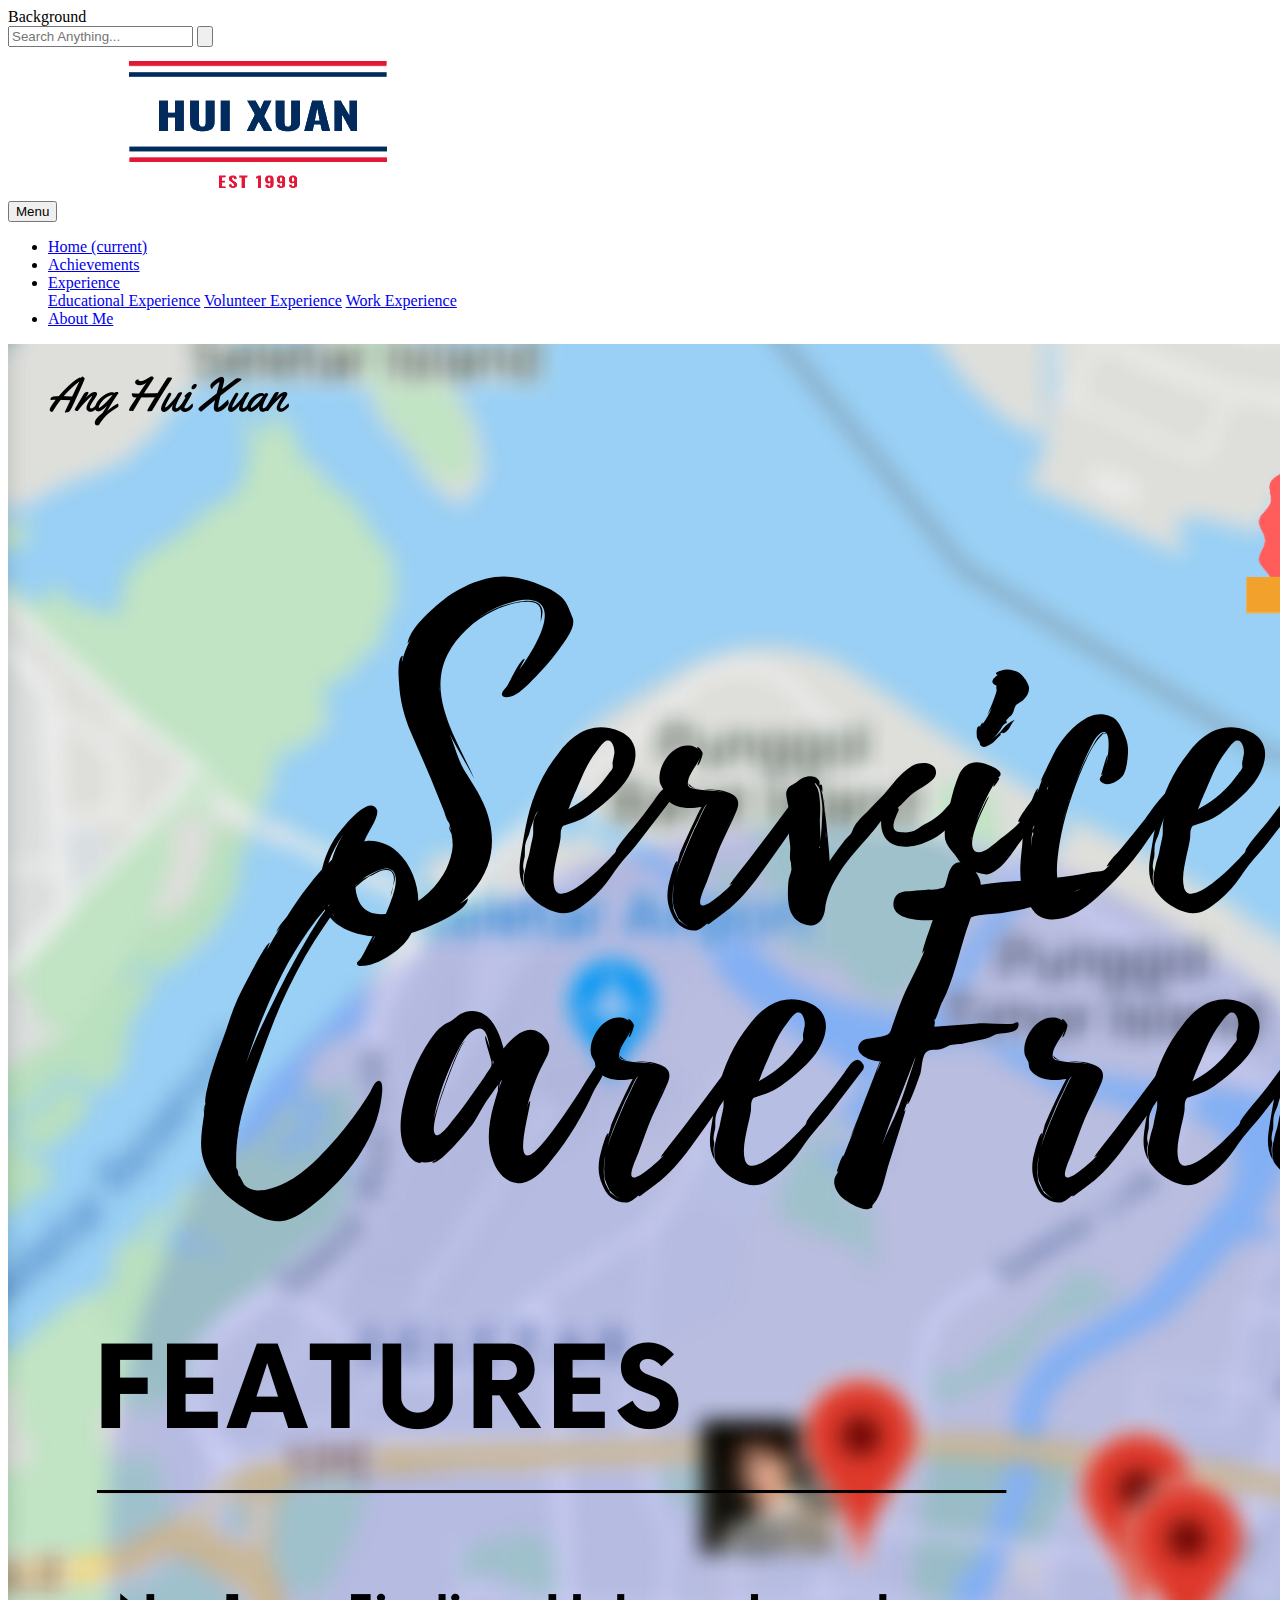
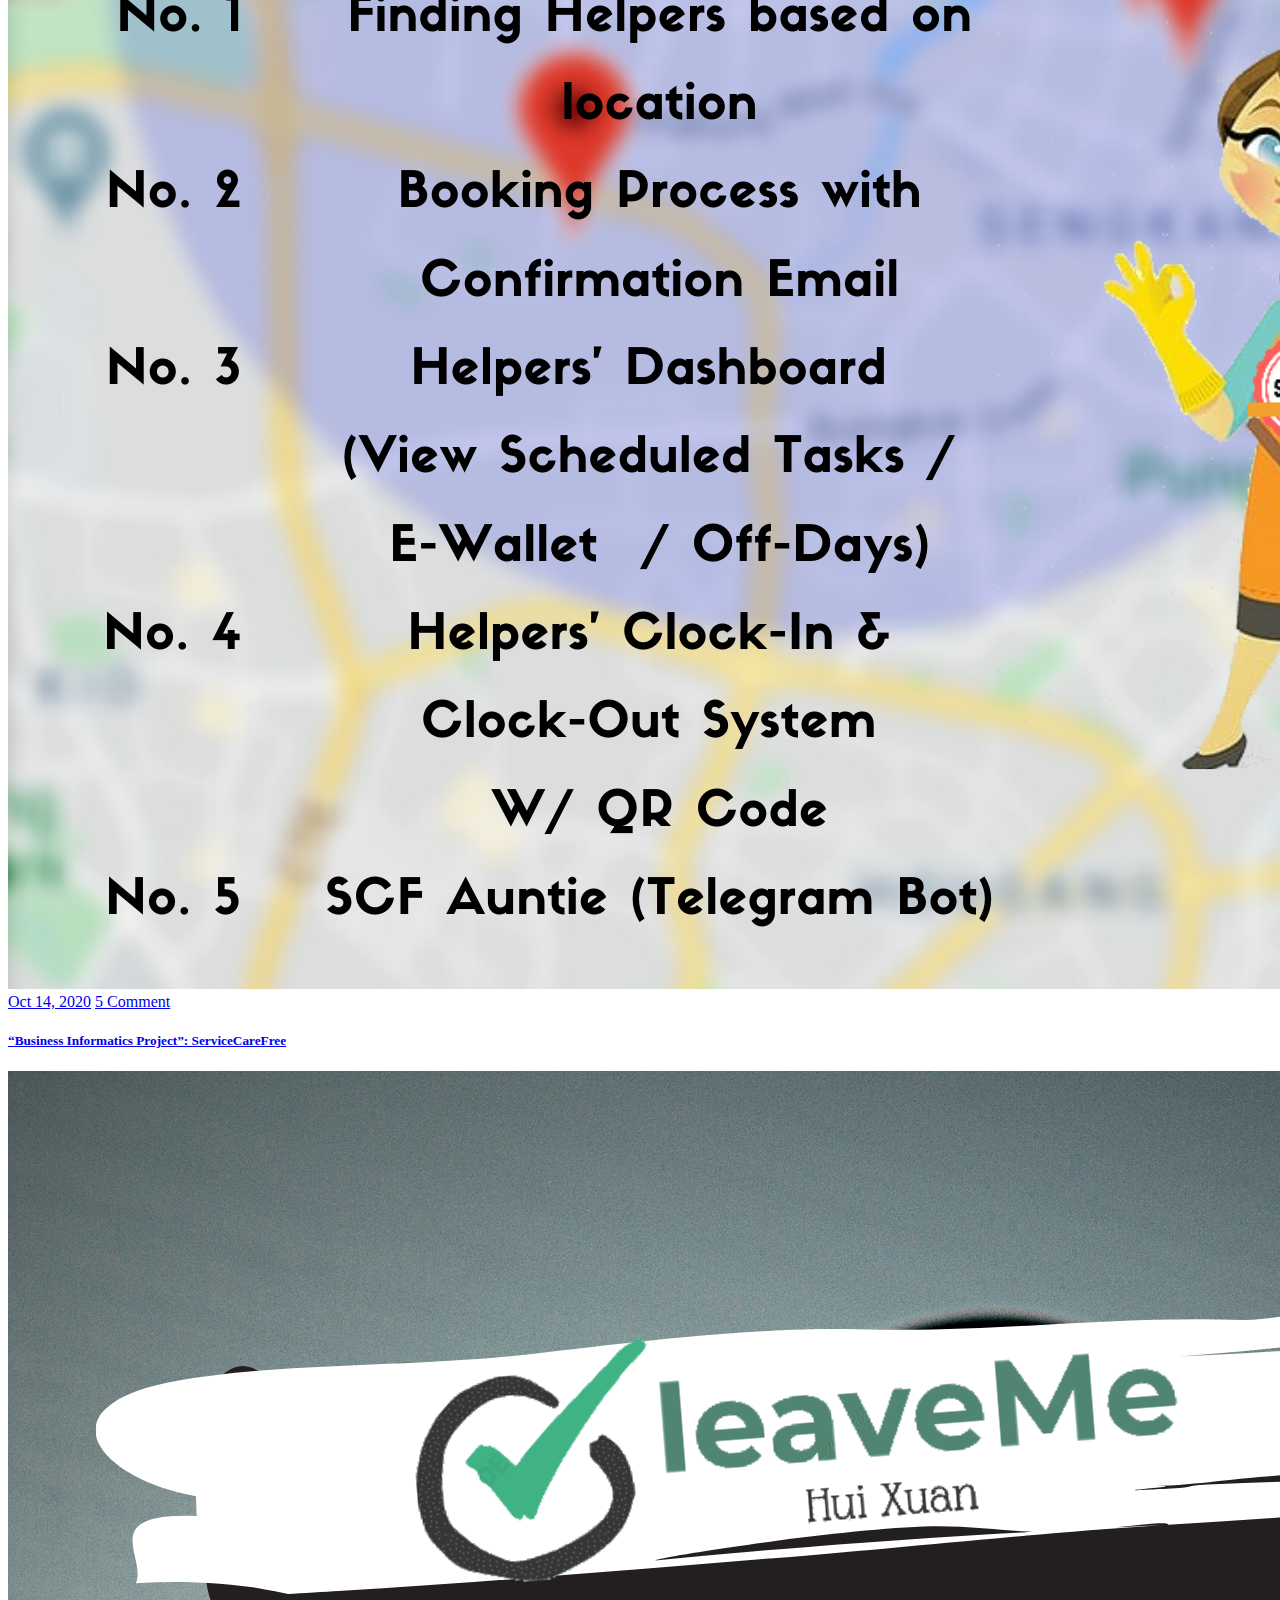
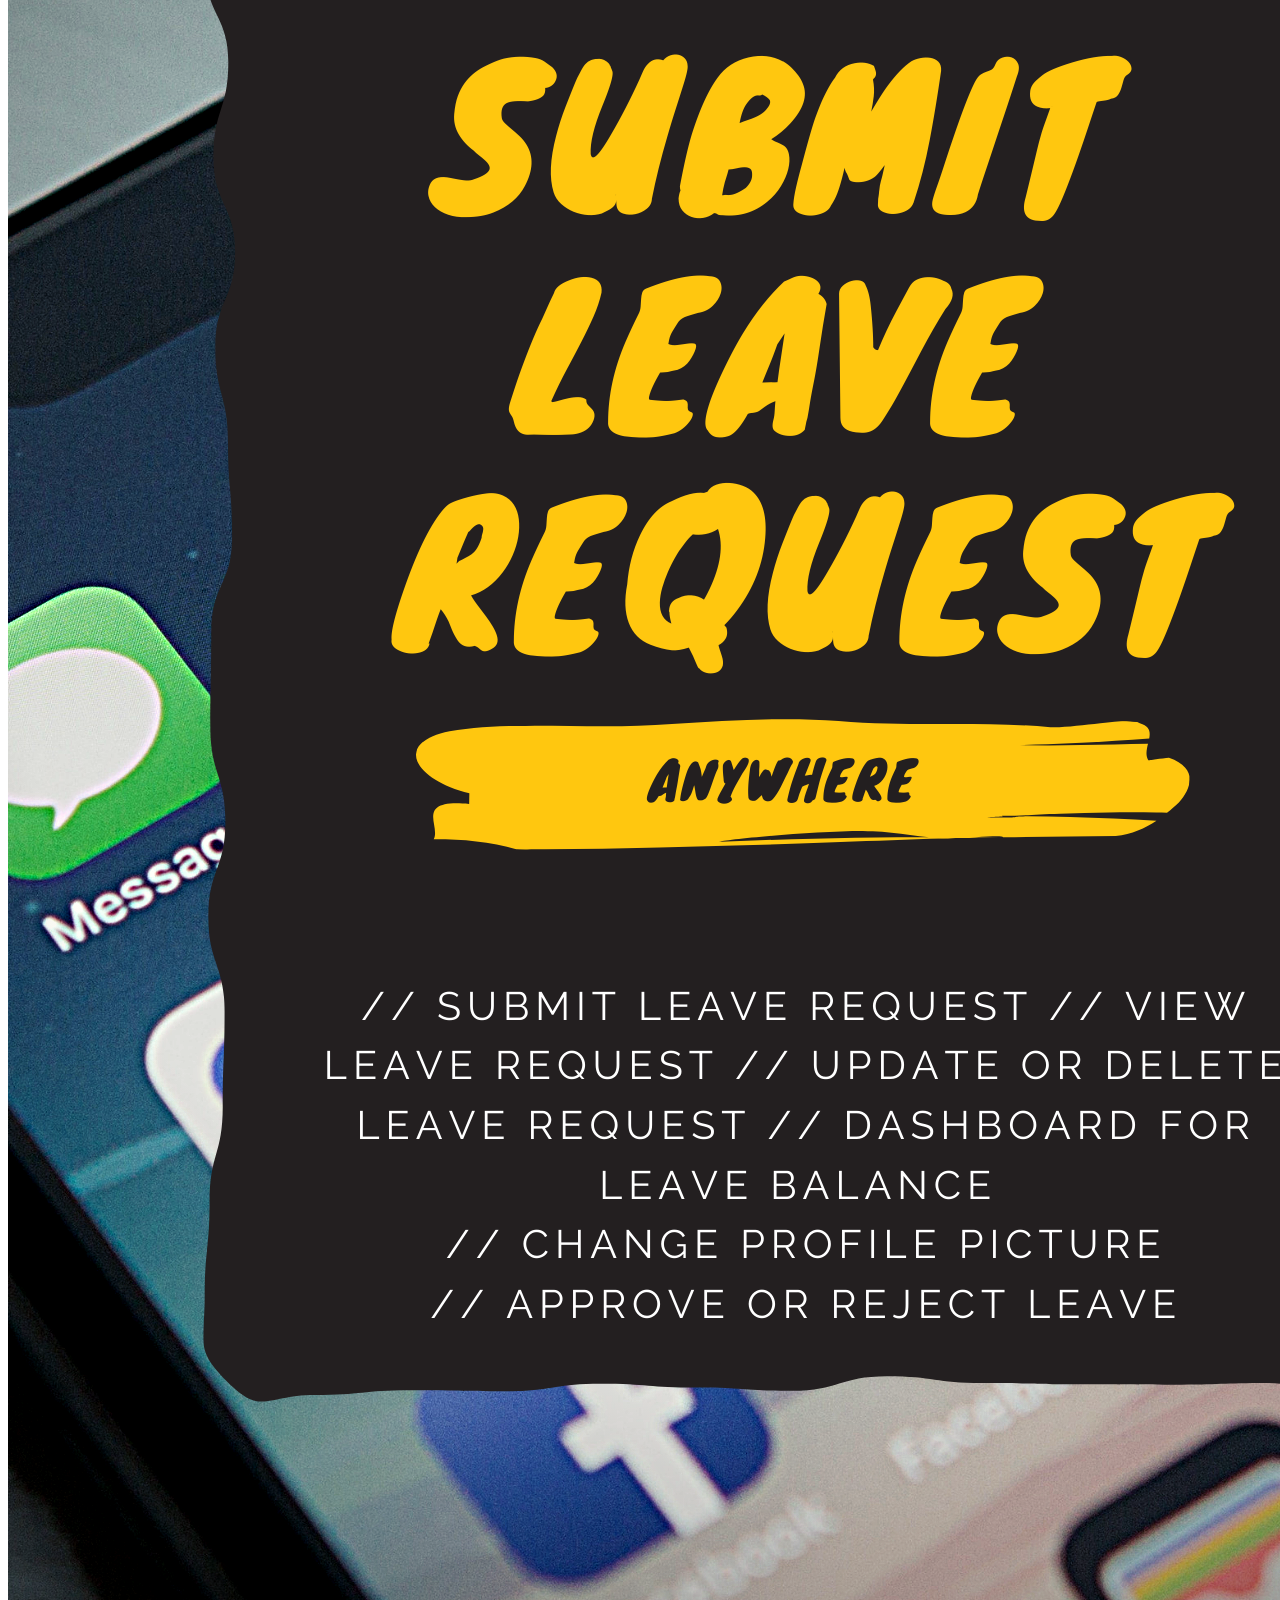
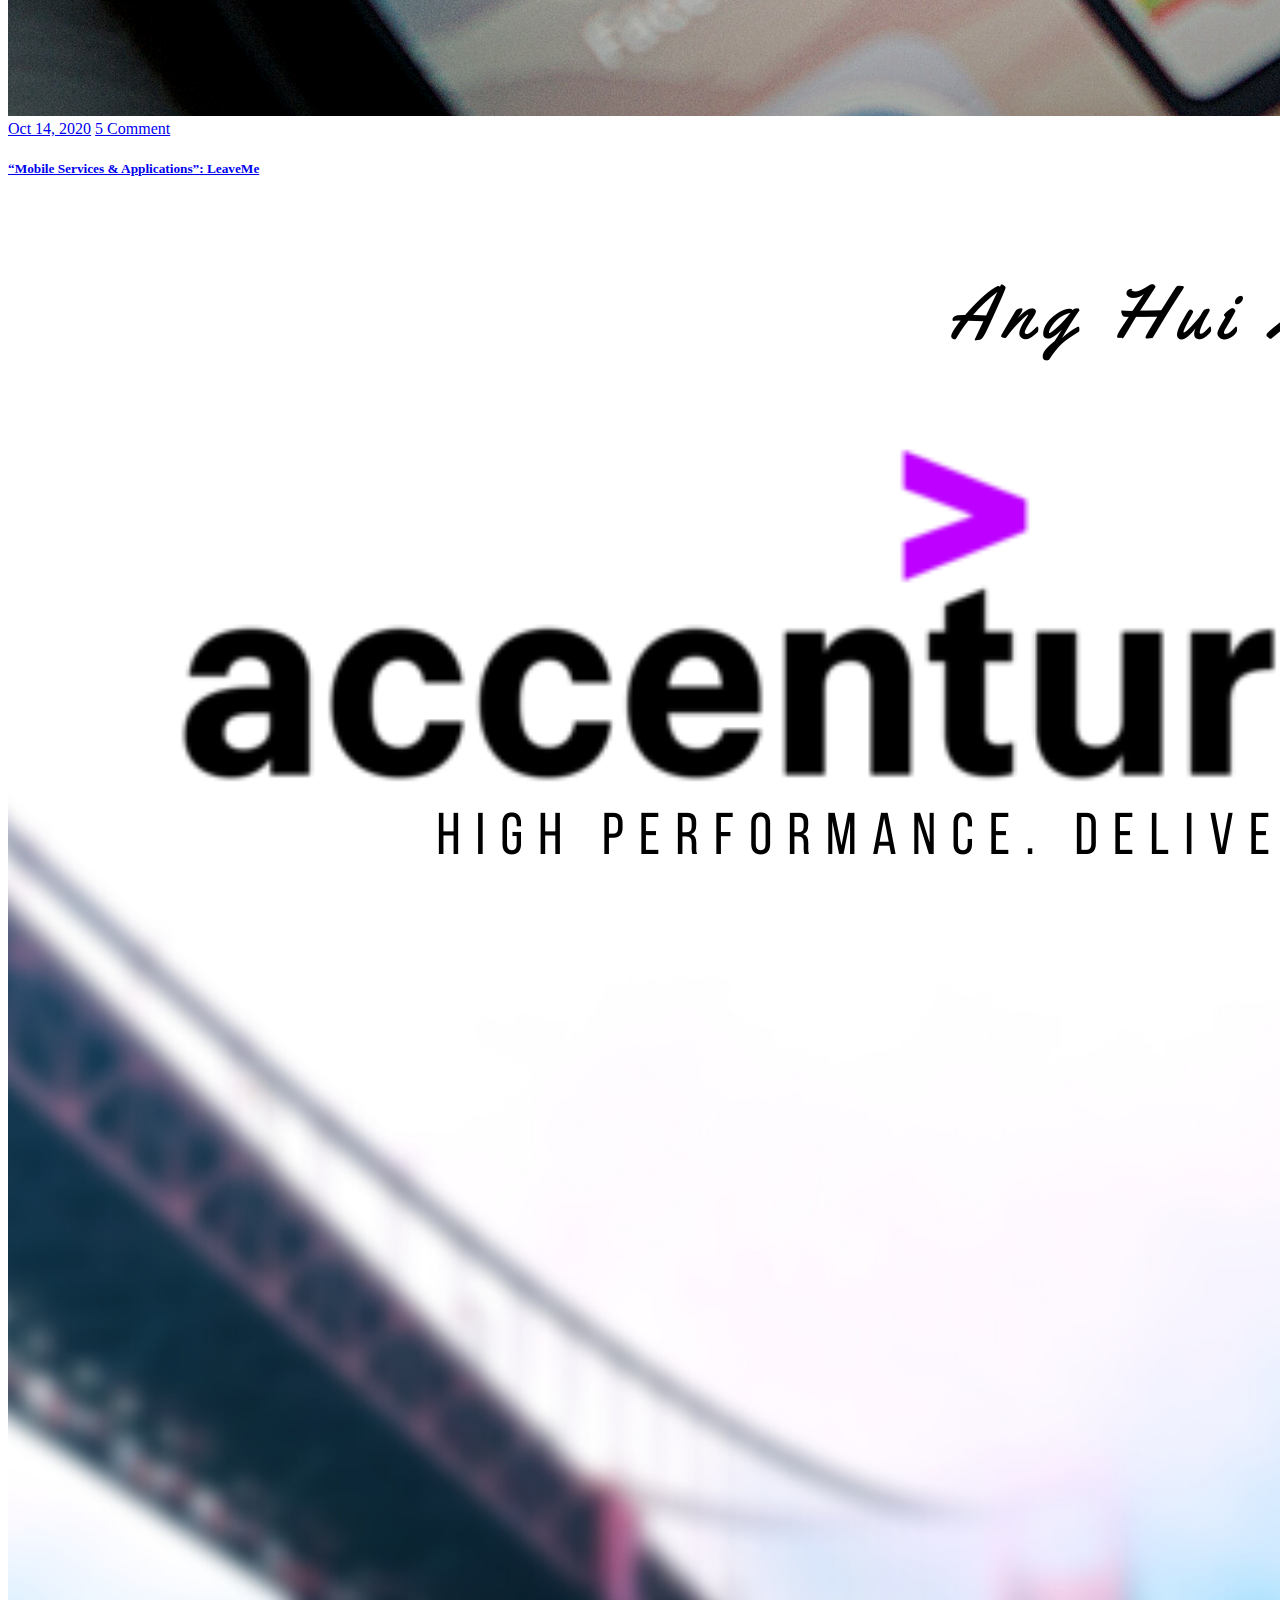
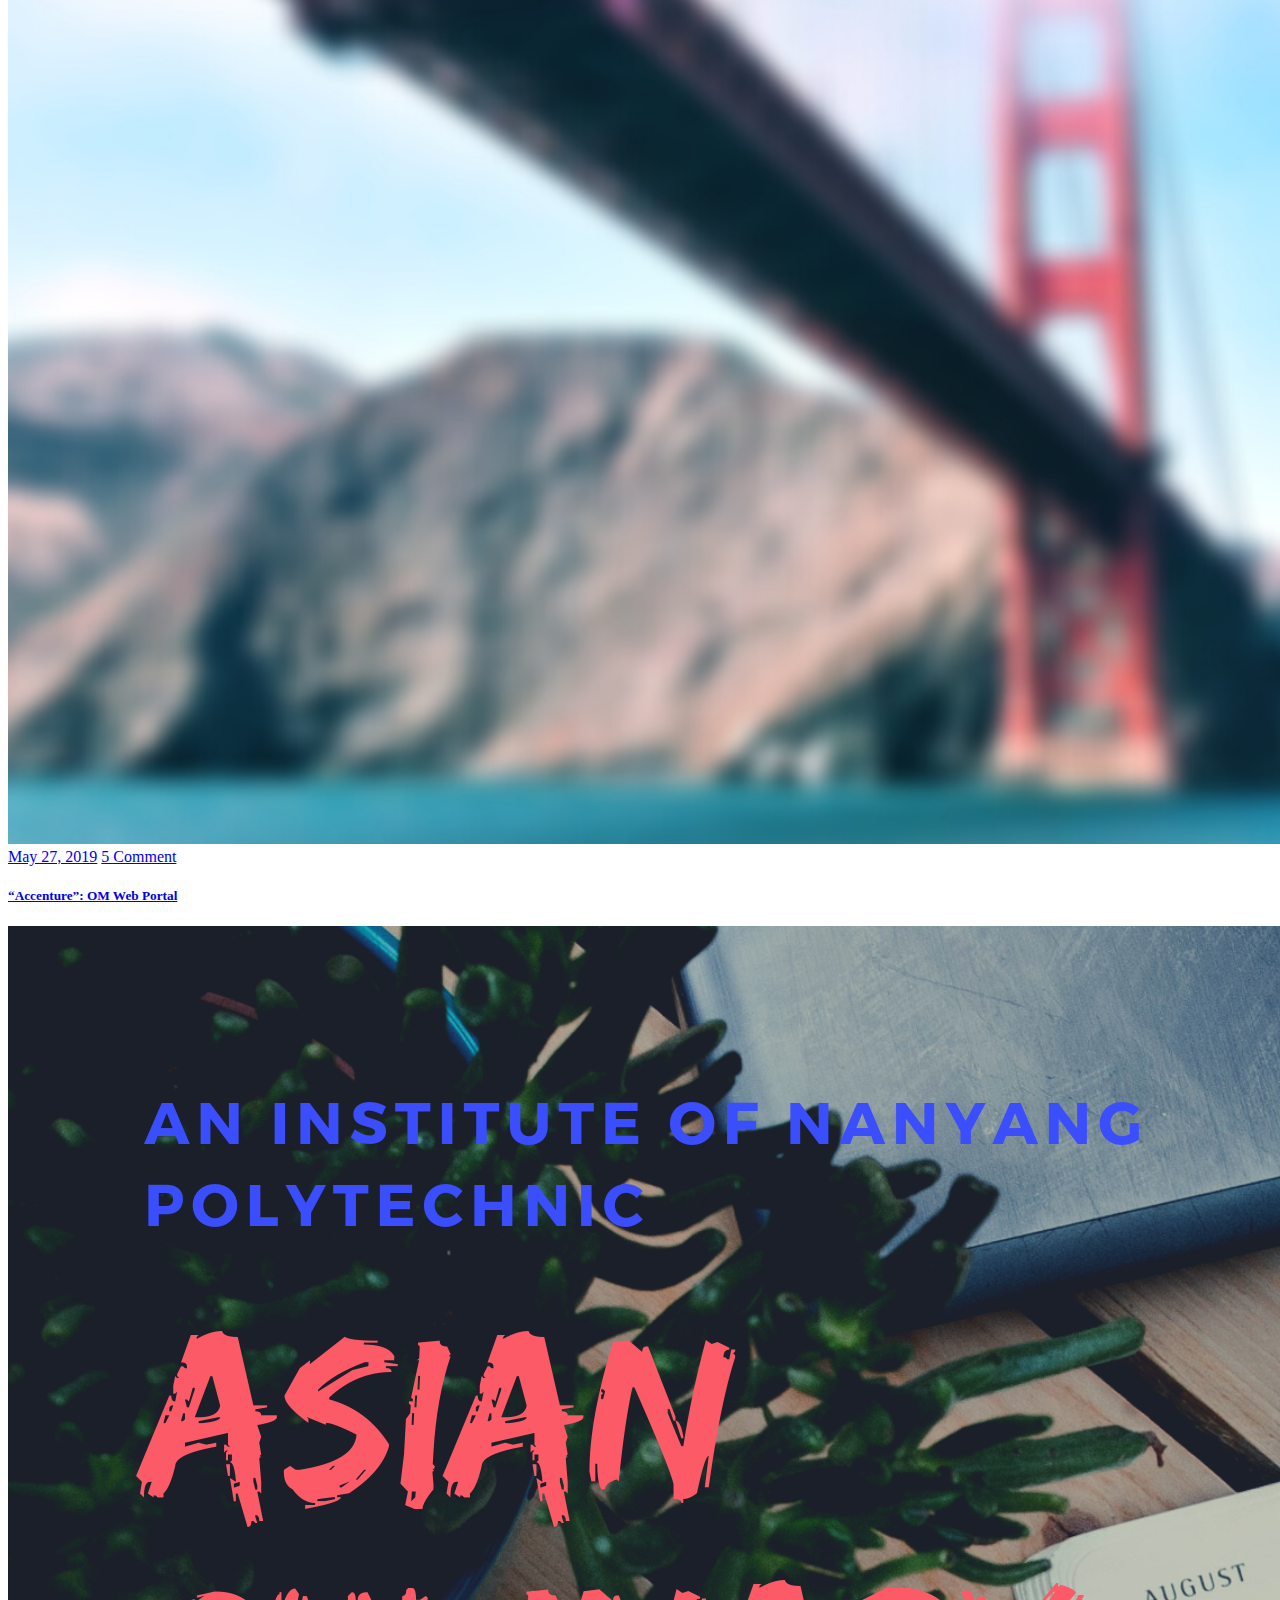
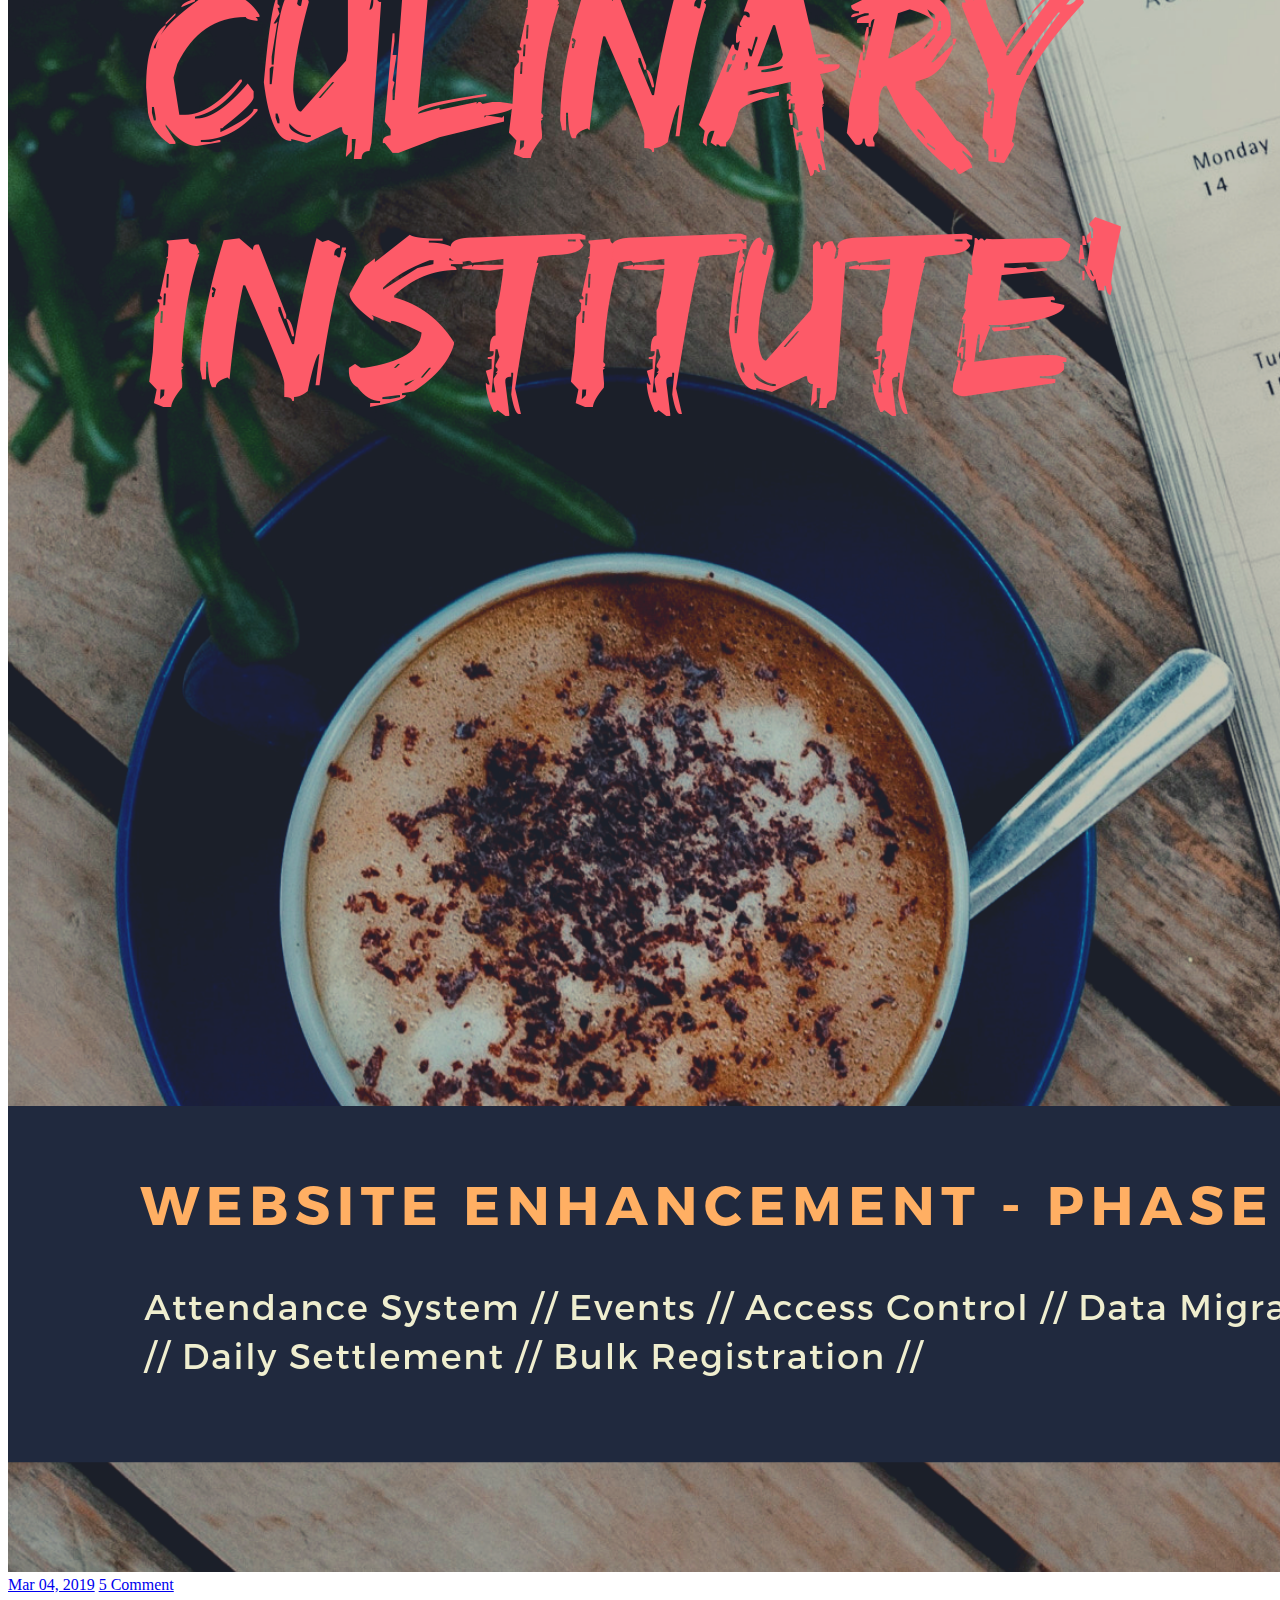
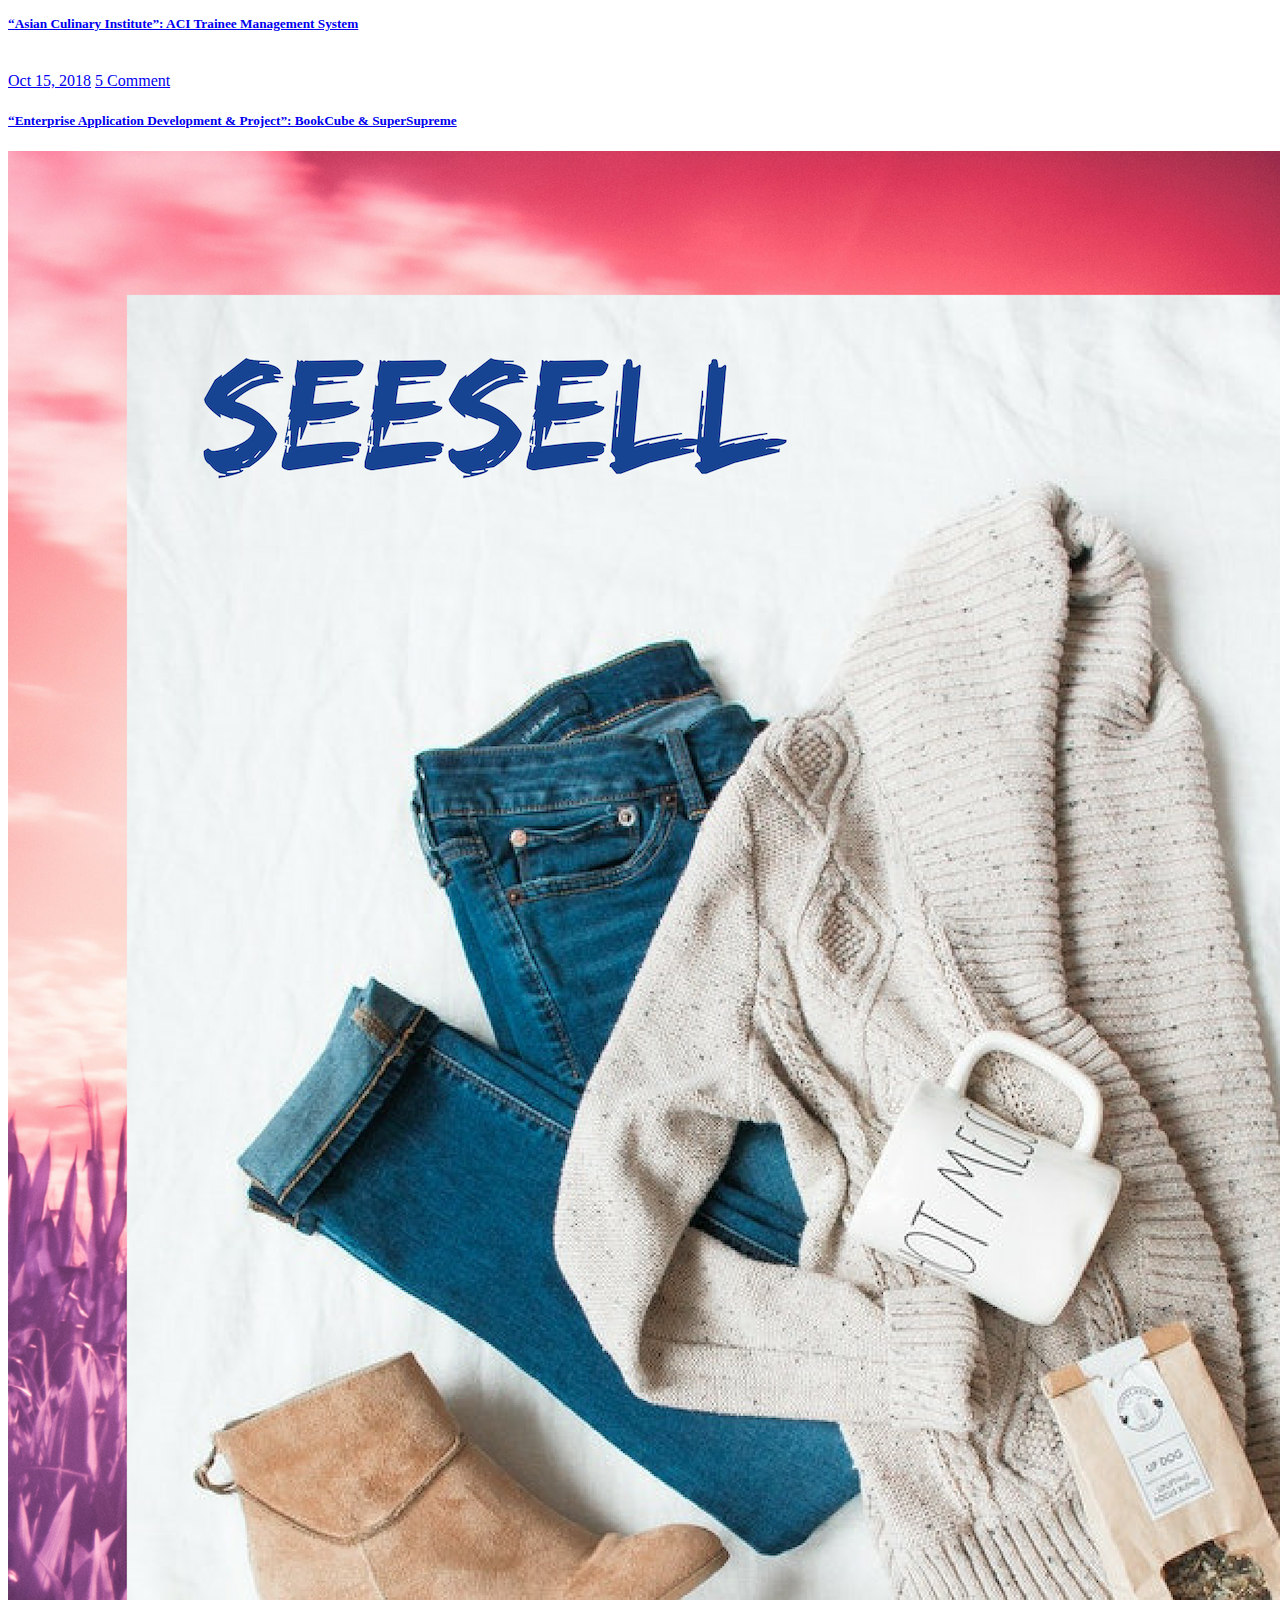
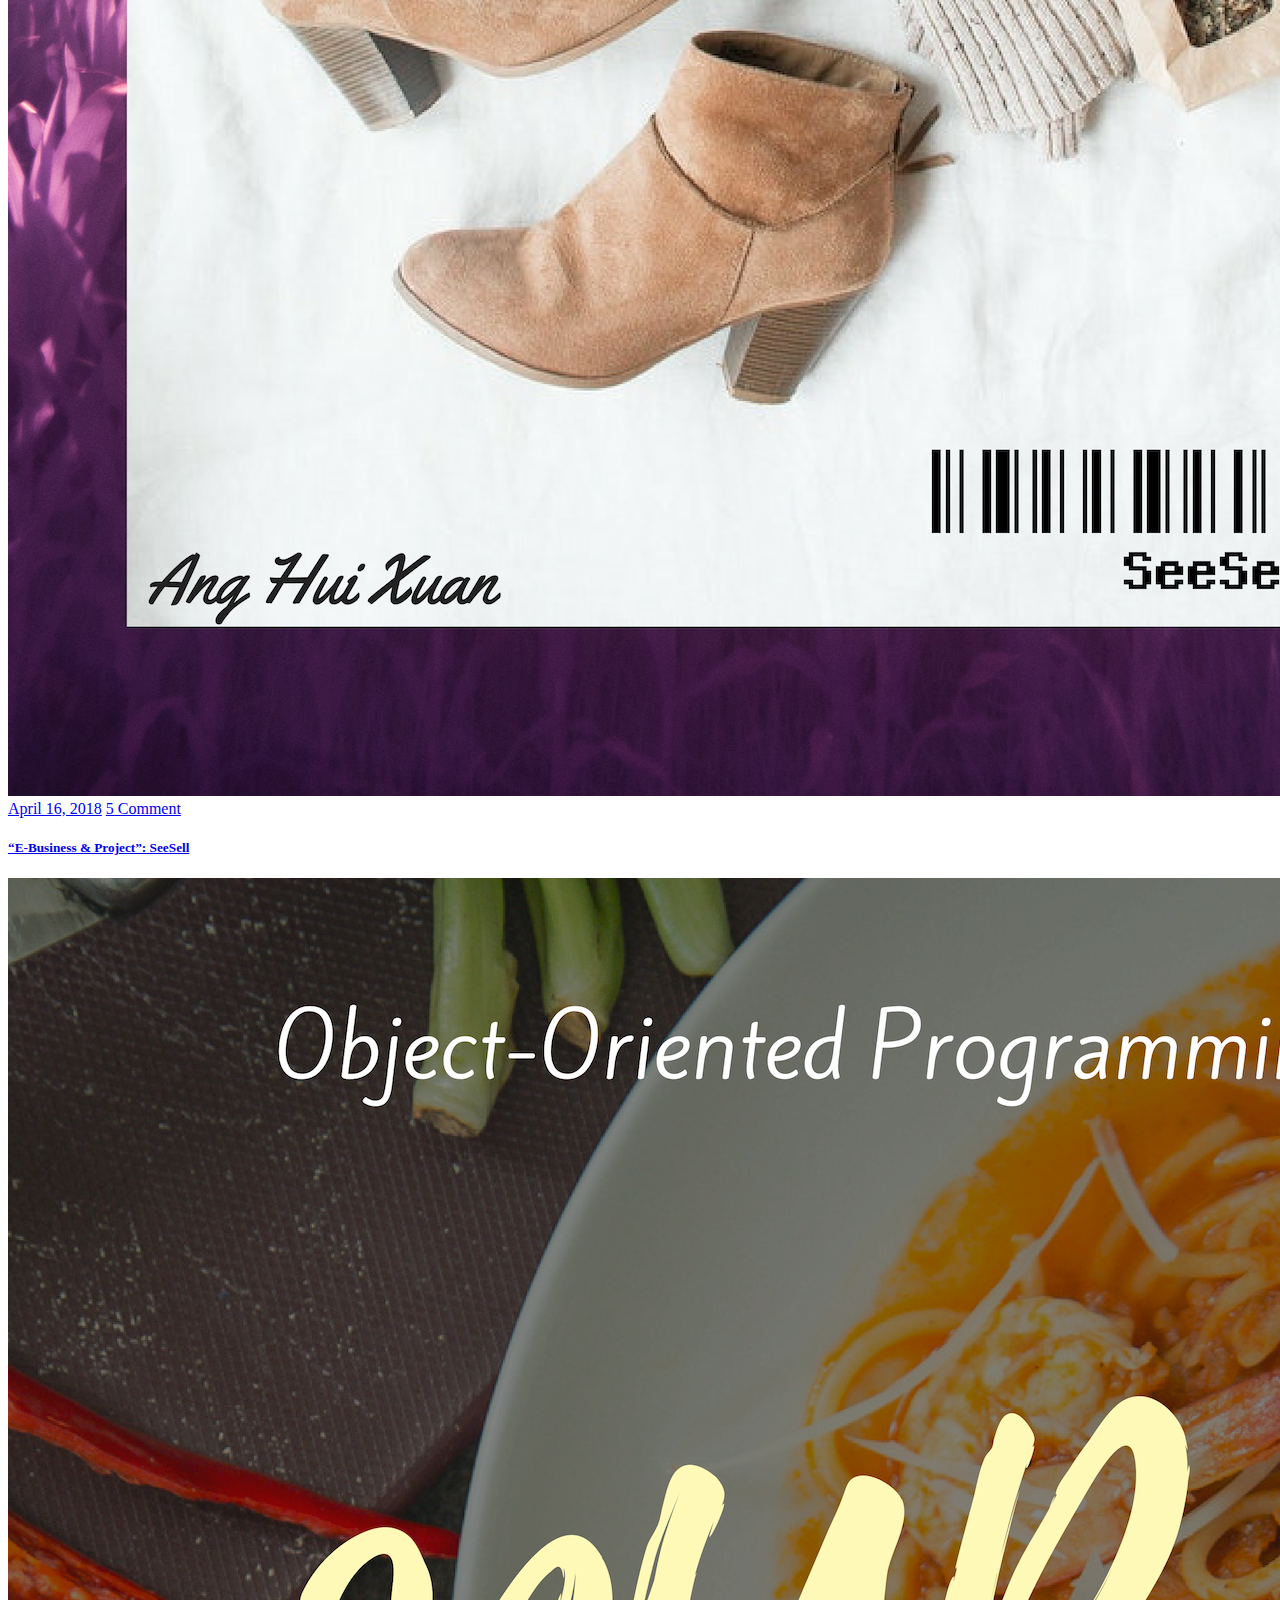
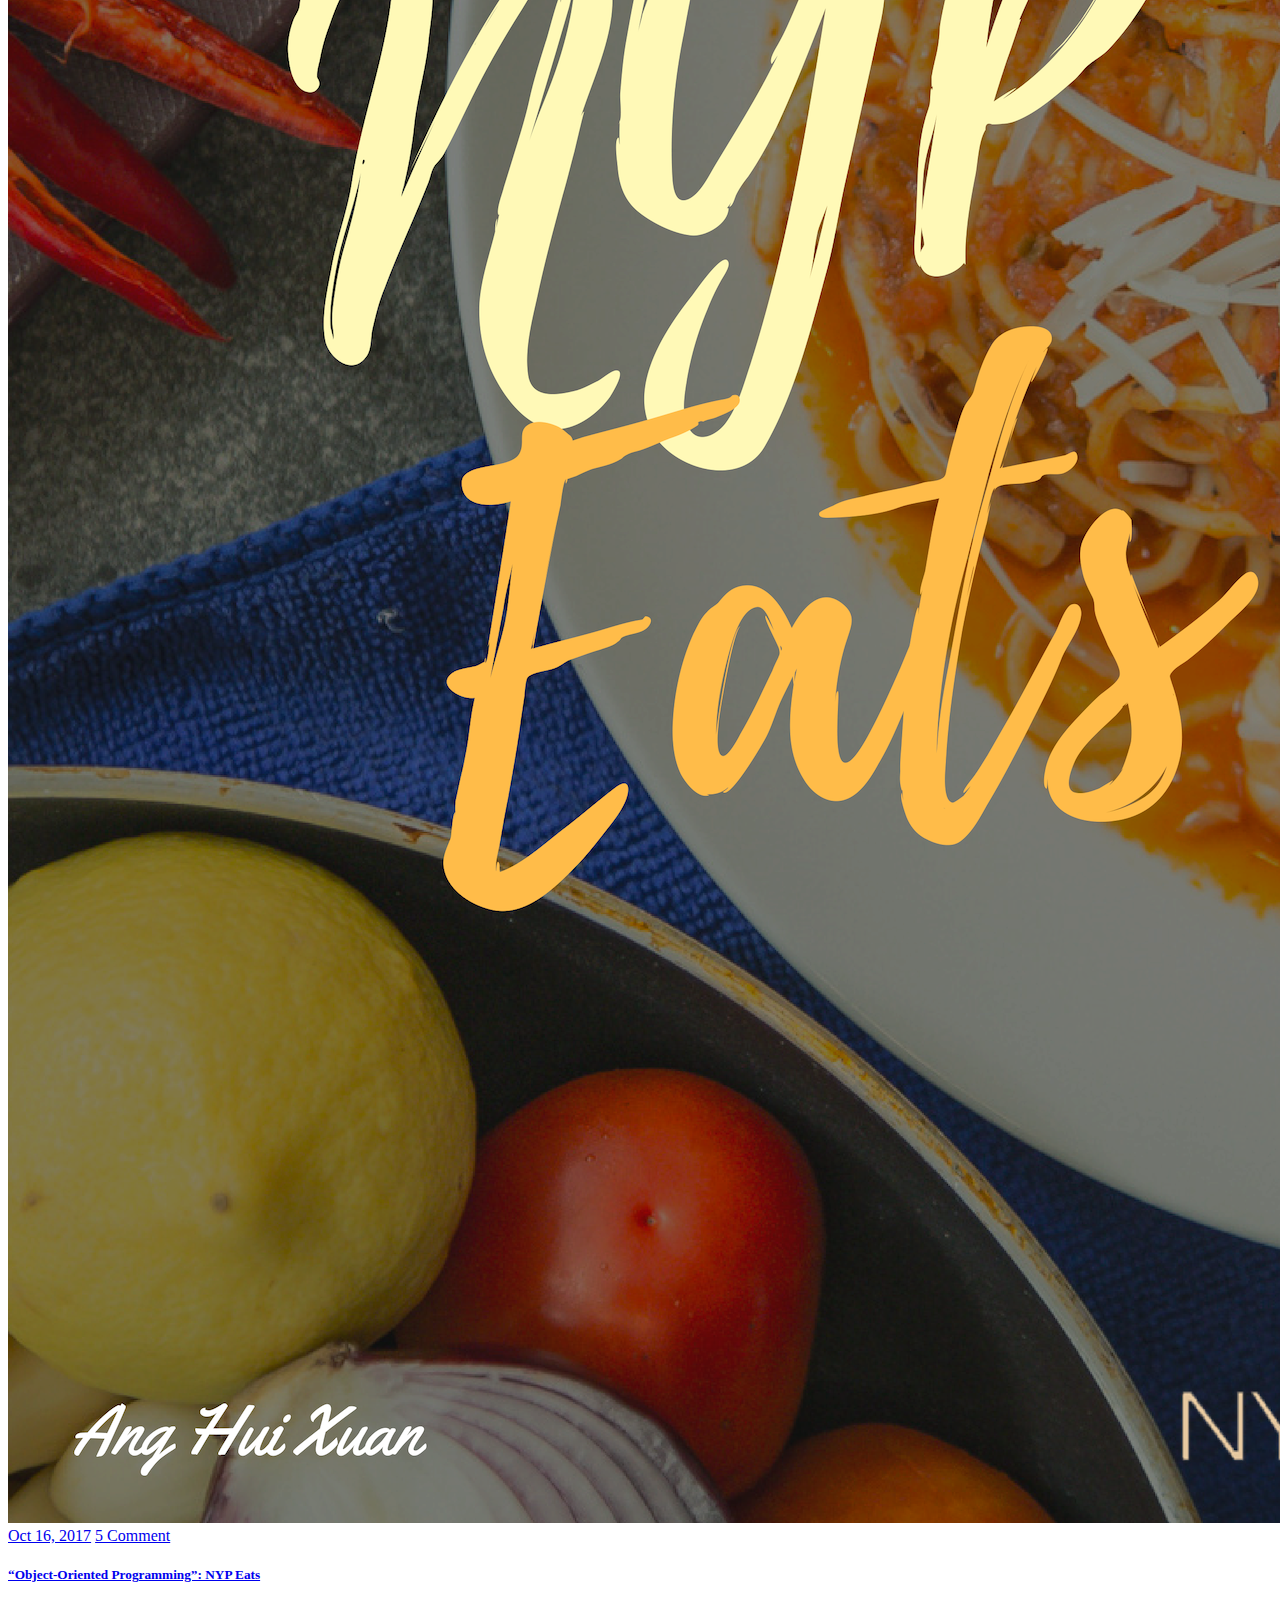
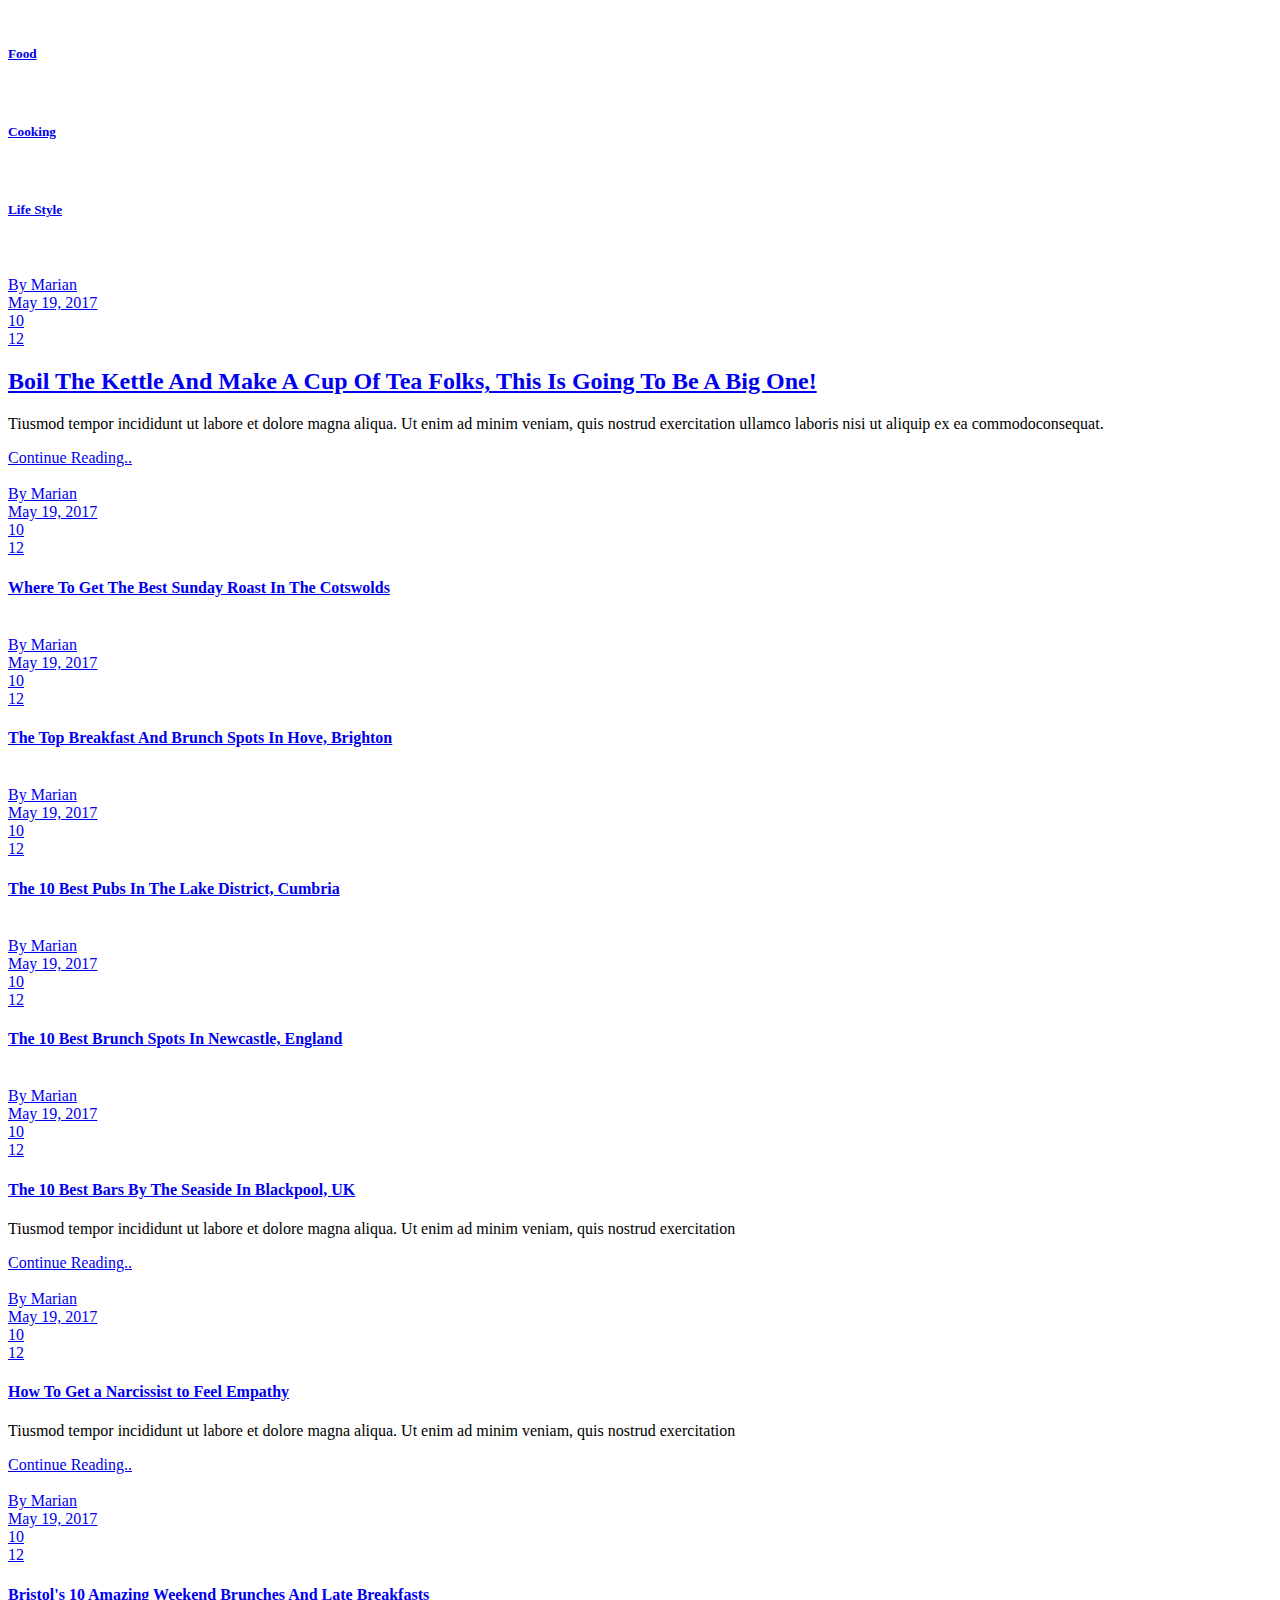
==== commit 9d82b694: "Updates" ====
--- a/index.html
+++ b/index.html
@@ -185,9 +185,9 @@
       </header>
       <!-- ****** Header Area End ****** -->
 
-      <%--
+     
       <!-- ****** Breadcumb Area Start ****** -->
-      <div
+      <!-- <div
         class="breadcumb-area"
         style="background-image: url(img/bg-img/nightSky.jpg);"
       >
@@ -195,10 +195,10 @@
           <div class="row h-100 align-items-center">
             <div class="col-12">
               <div class="bradcumb-title text-center">
-                <h2>
+                <h2> -->
                   <!-- <asp:ContentPlaceHolder ID="breadcrumbTitle" runat="server">
                                 </asp:ContentPlaceHolder> -->
-                </h2>
+                <!-- </h2>
               </div>
             </div>
           </div>
@@ -216,17 +216,17 @@
                     >
                   </li>
                   <li class="breadcrumb-item"><a href="#">Archive</a></li>
-                  <li class="breadcrumb-item active" aria-current="page">
+                  <li class="breadcrumb-item active" aria-current="page"> -->
                     <!-- <asp:ContentPlaceHolder ID="breadcrumbCurrent" runat="server">
                                     </asp:ContentPlaceHolder> -->
-                  </li>
+                  <!-- </li>
                 </ol>
               </nav>
             </div>
           </div>
         </div>
-      </div>
-      <!-- ****** Breadcumb Area End ****** -->--%>
+      </div>  -->
+      <!-- ****** Breadcumb Area End ****** -->
 
       <!-- ****** Welcome Post Area Start ****** -->
       <section class="welcome-post-sliders owl-carousel">
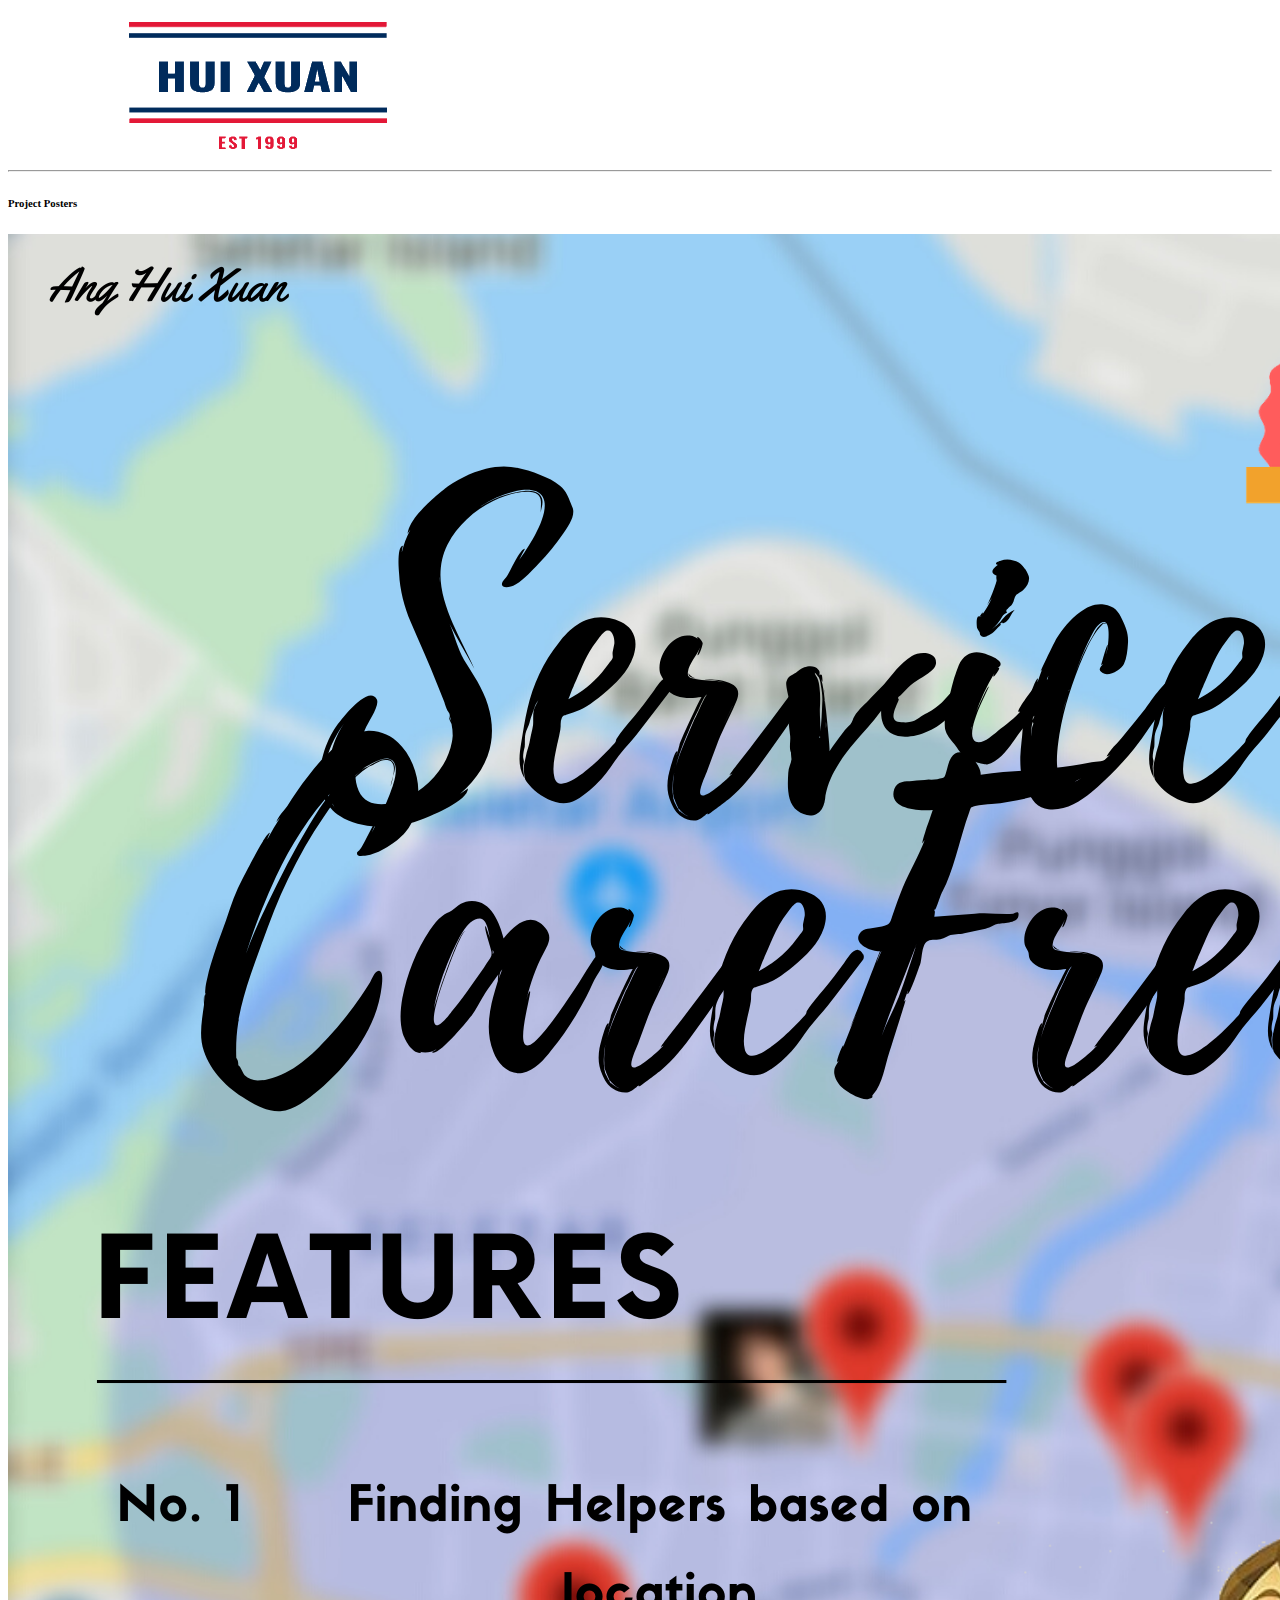
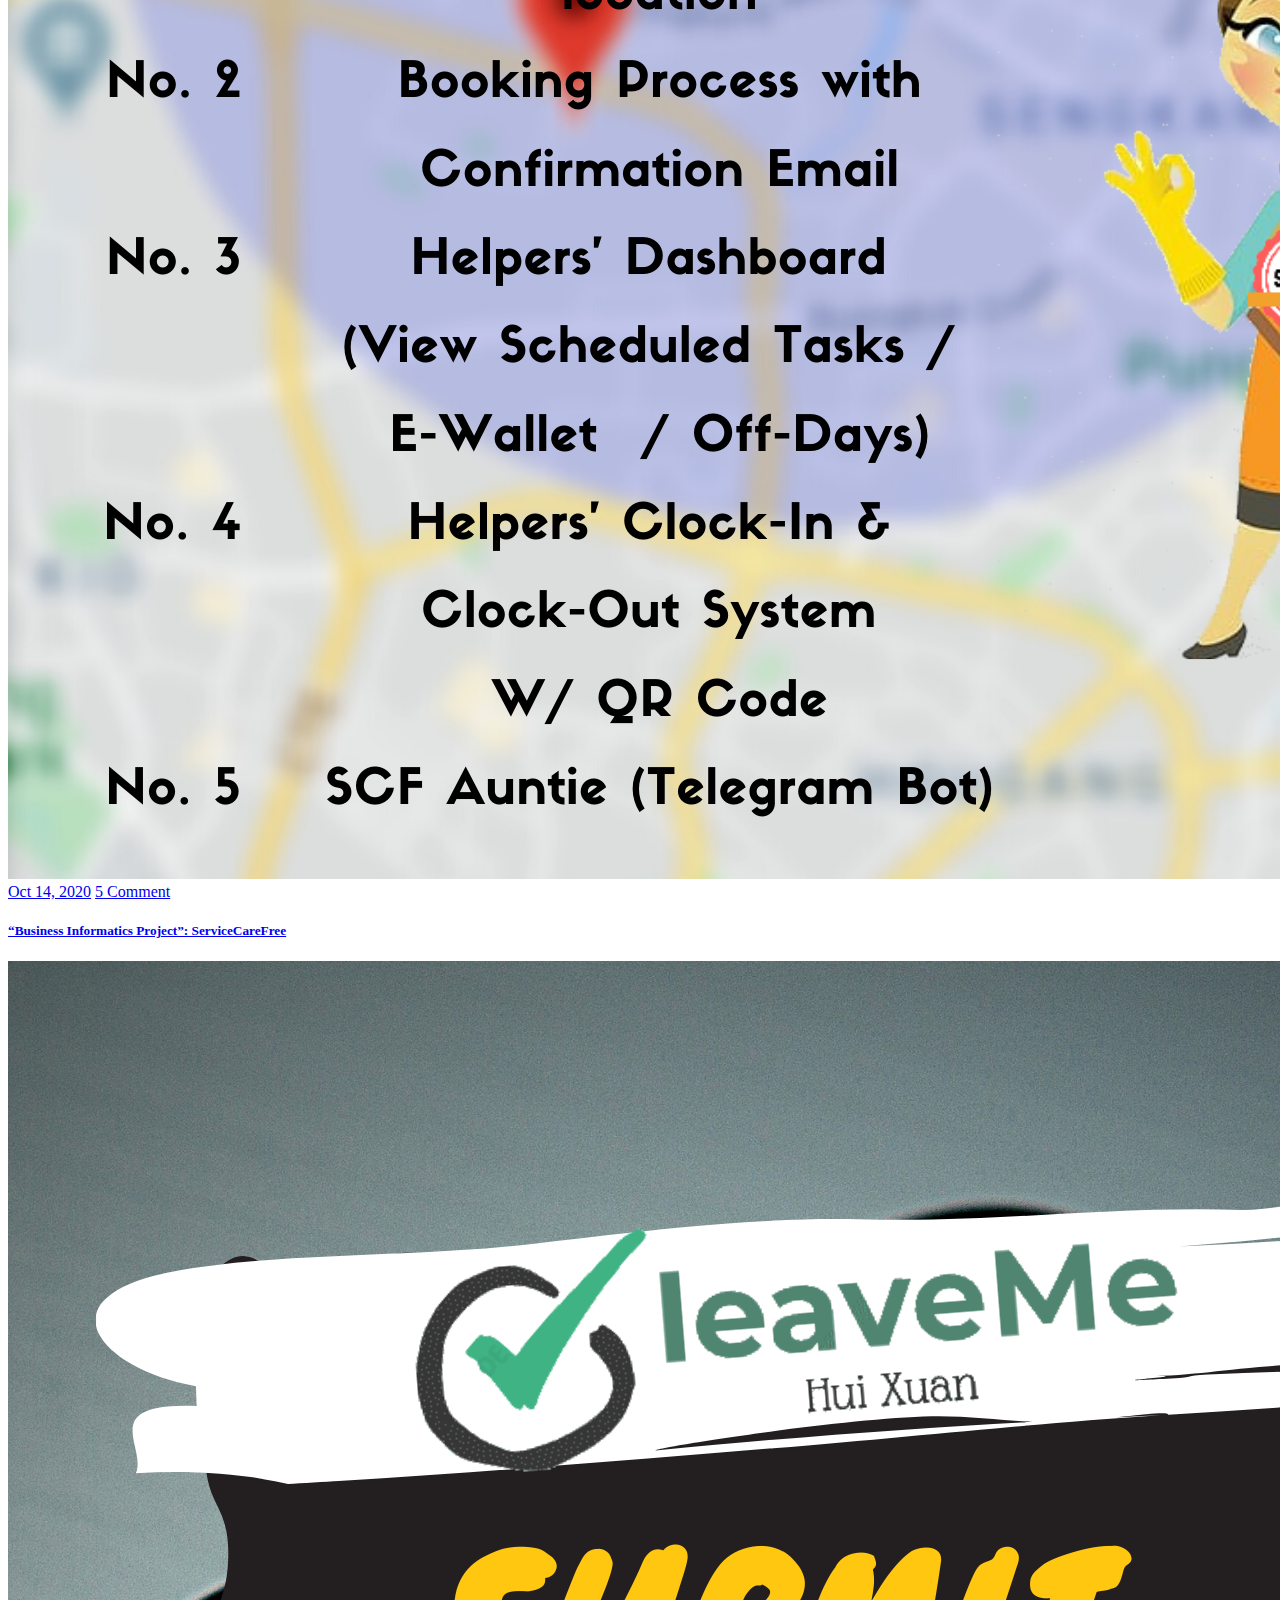
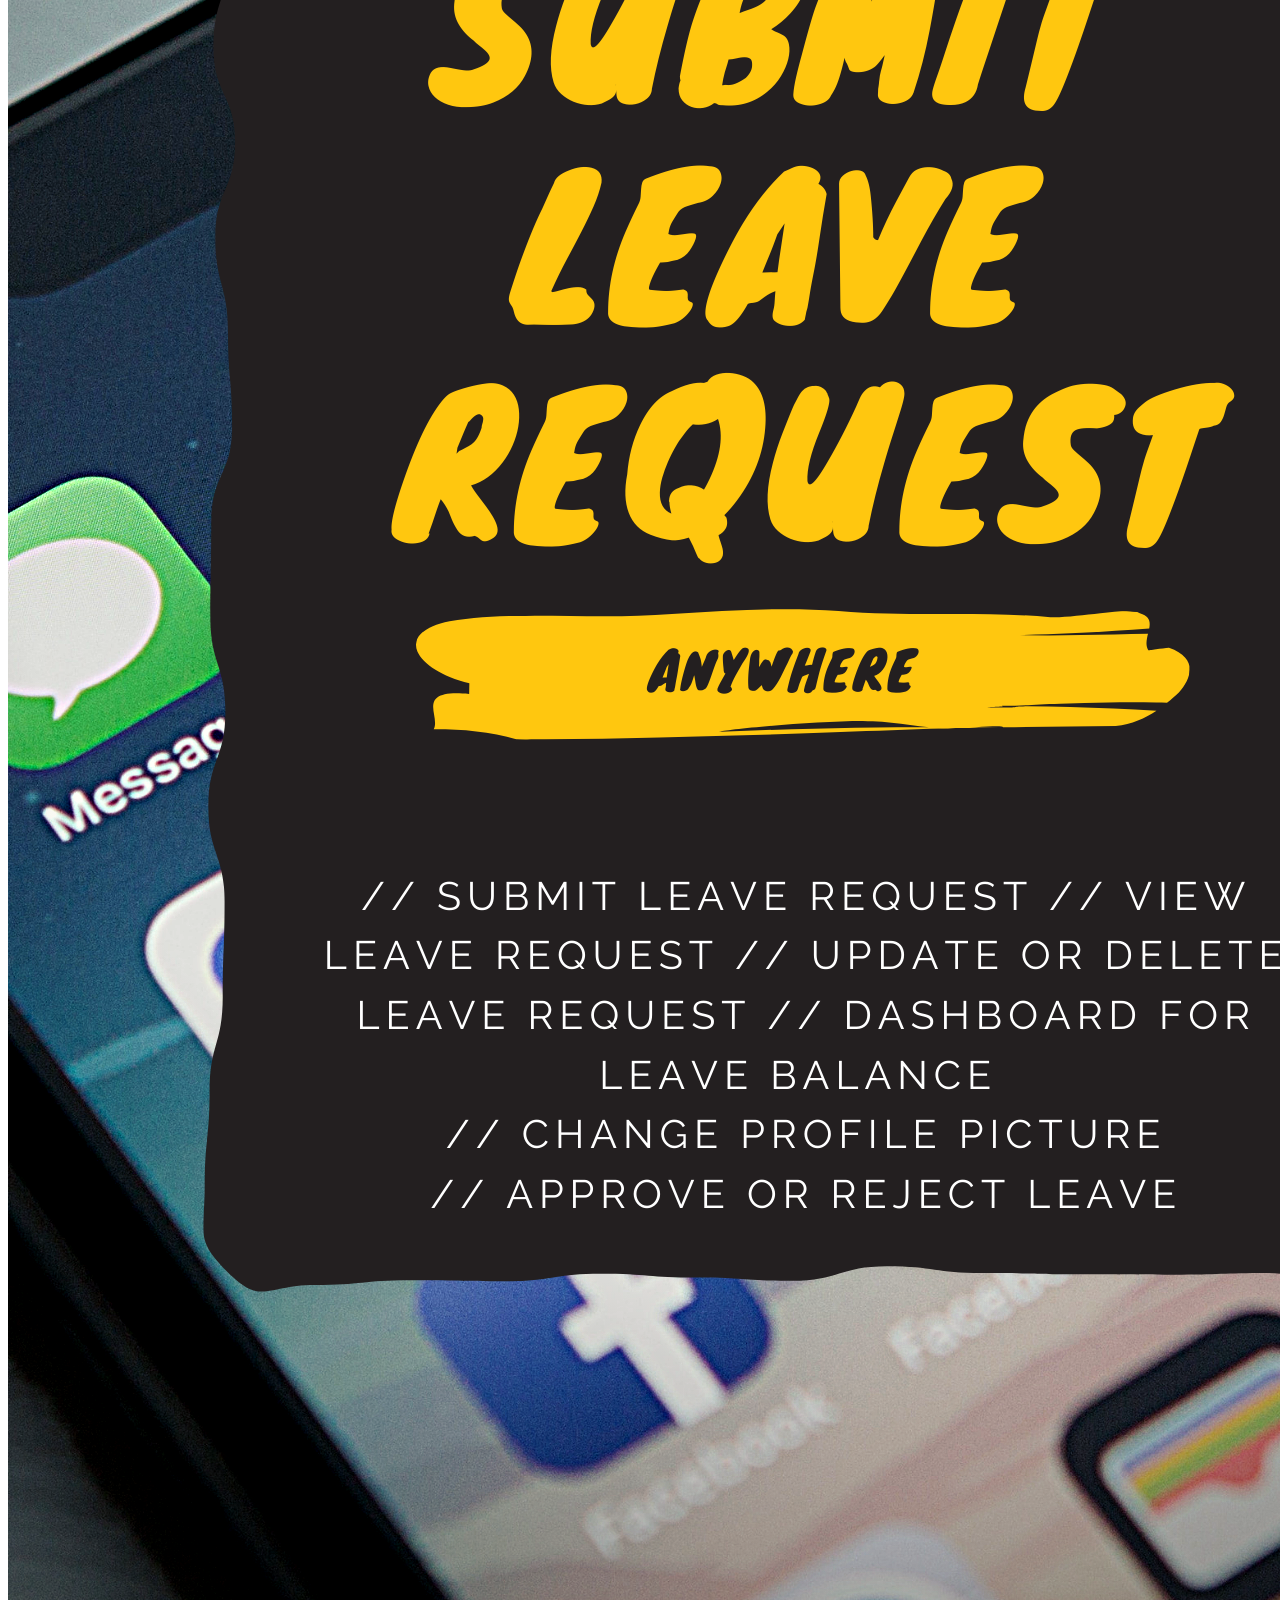
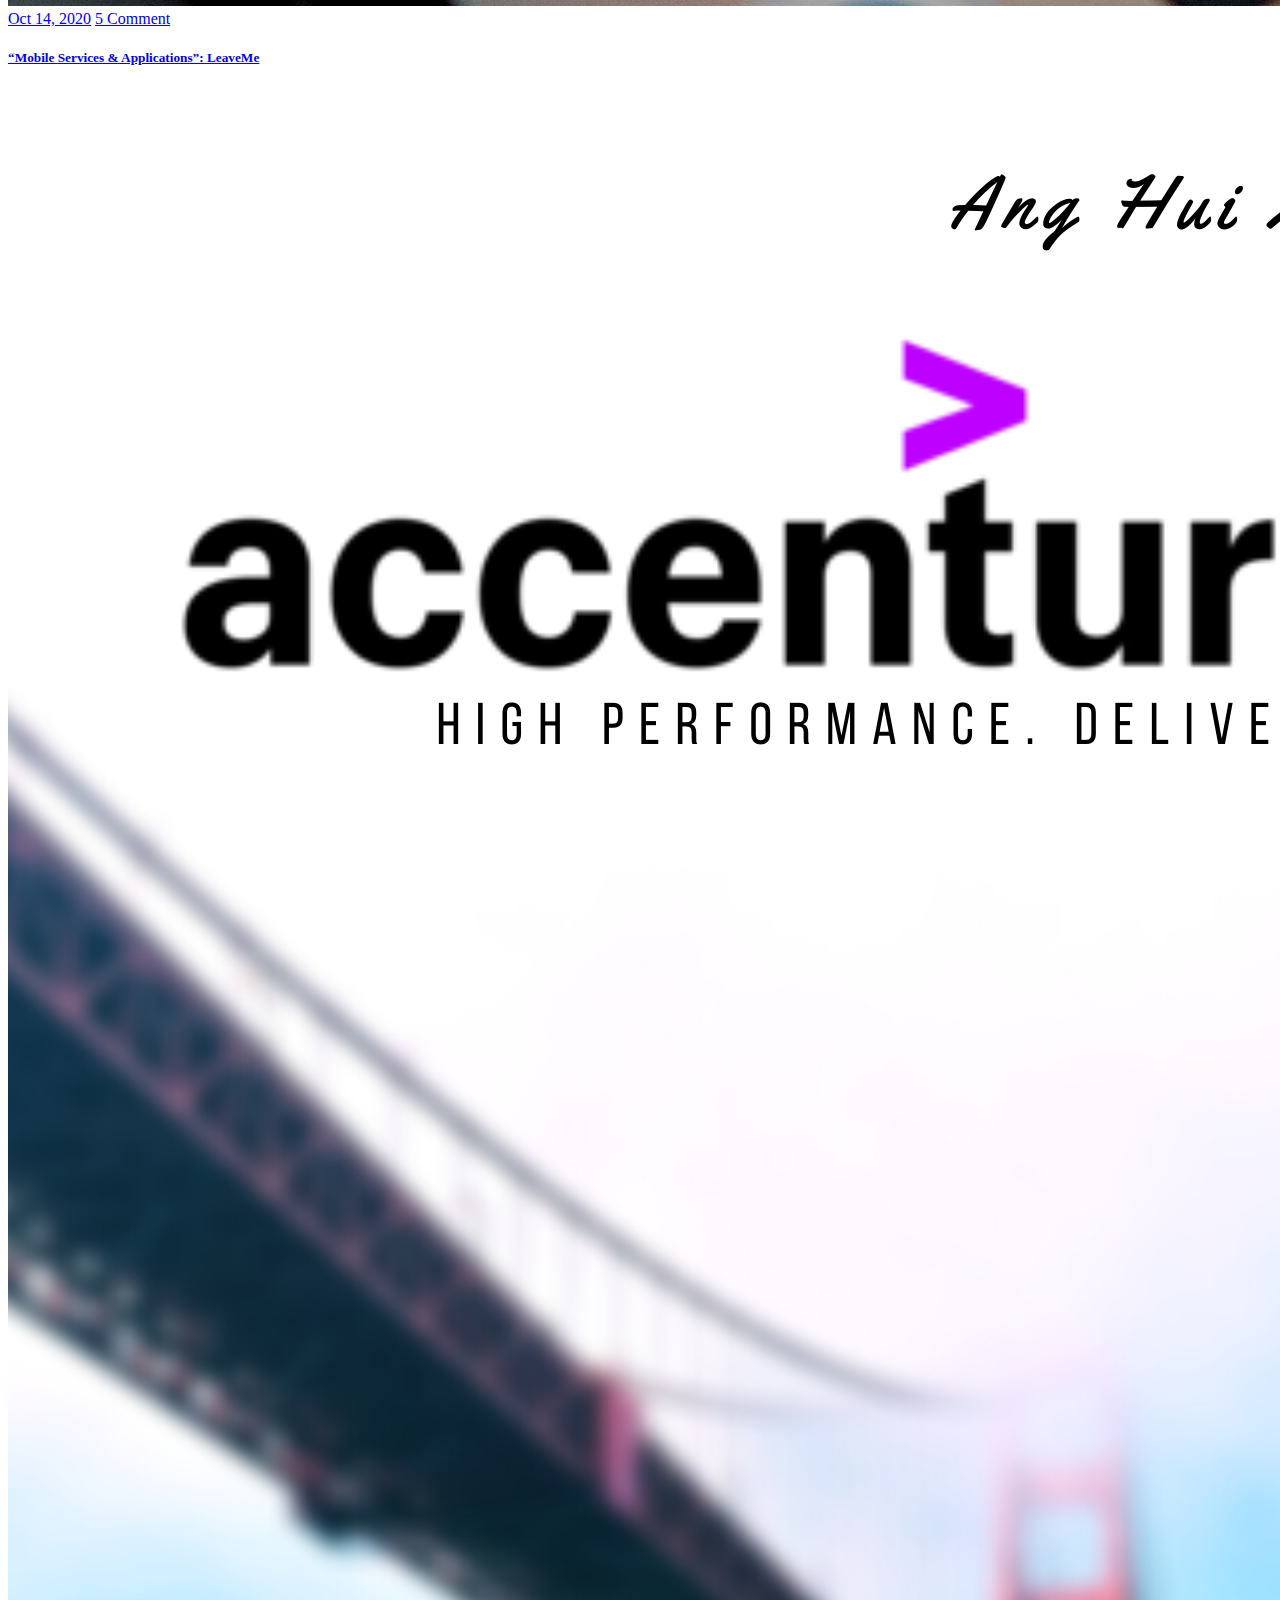
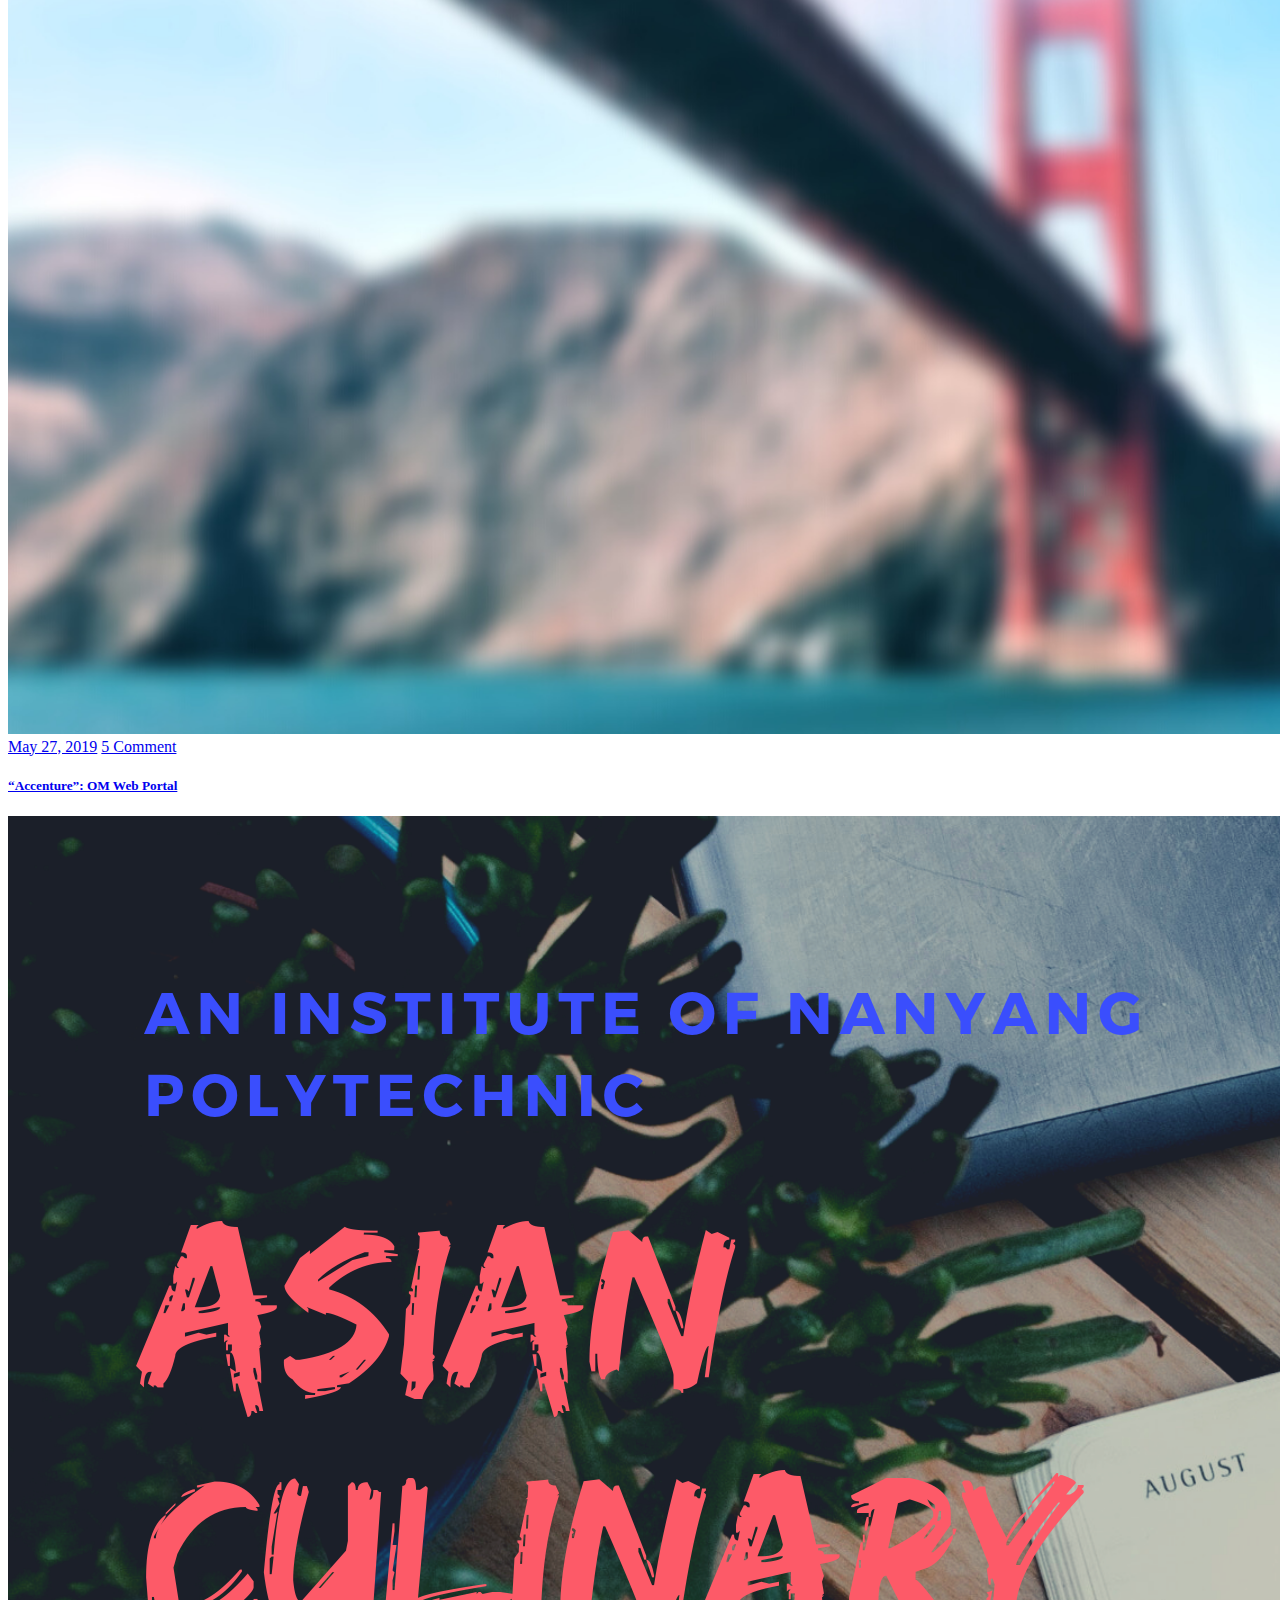
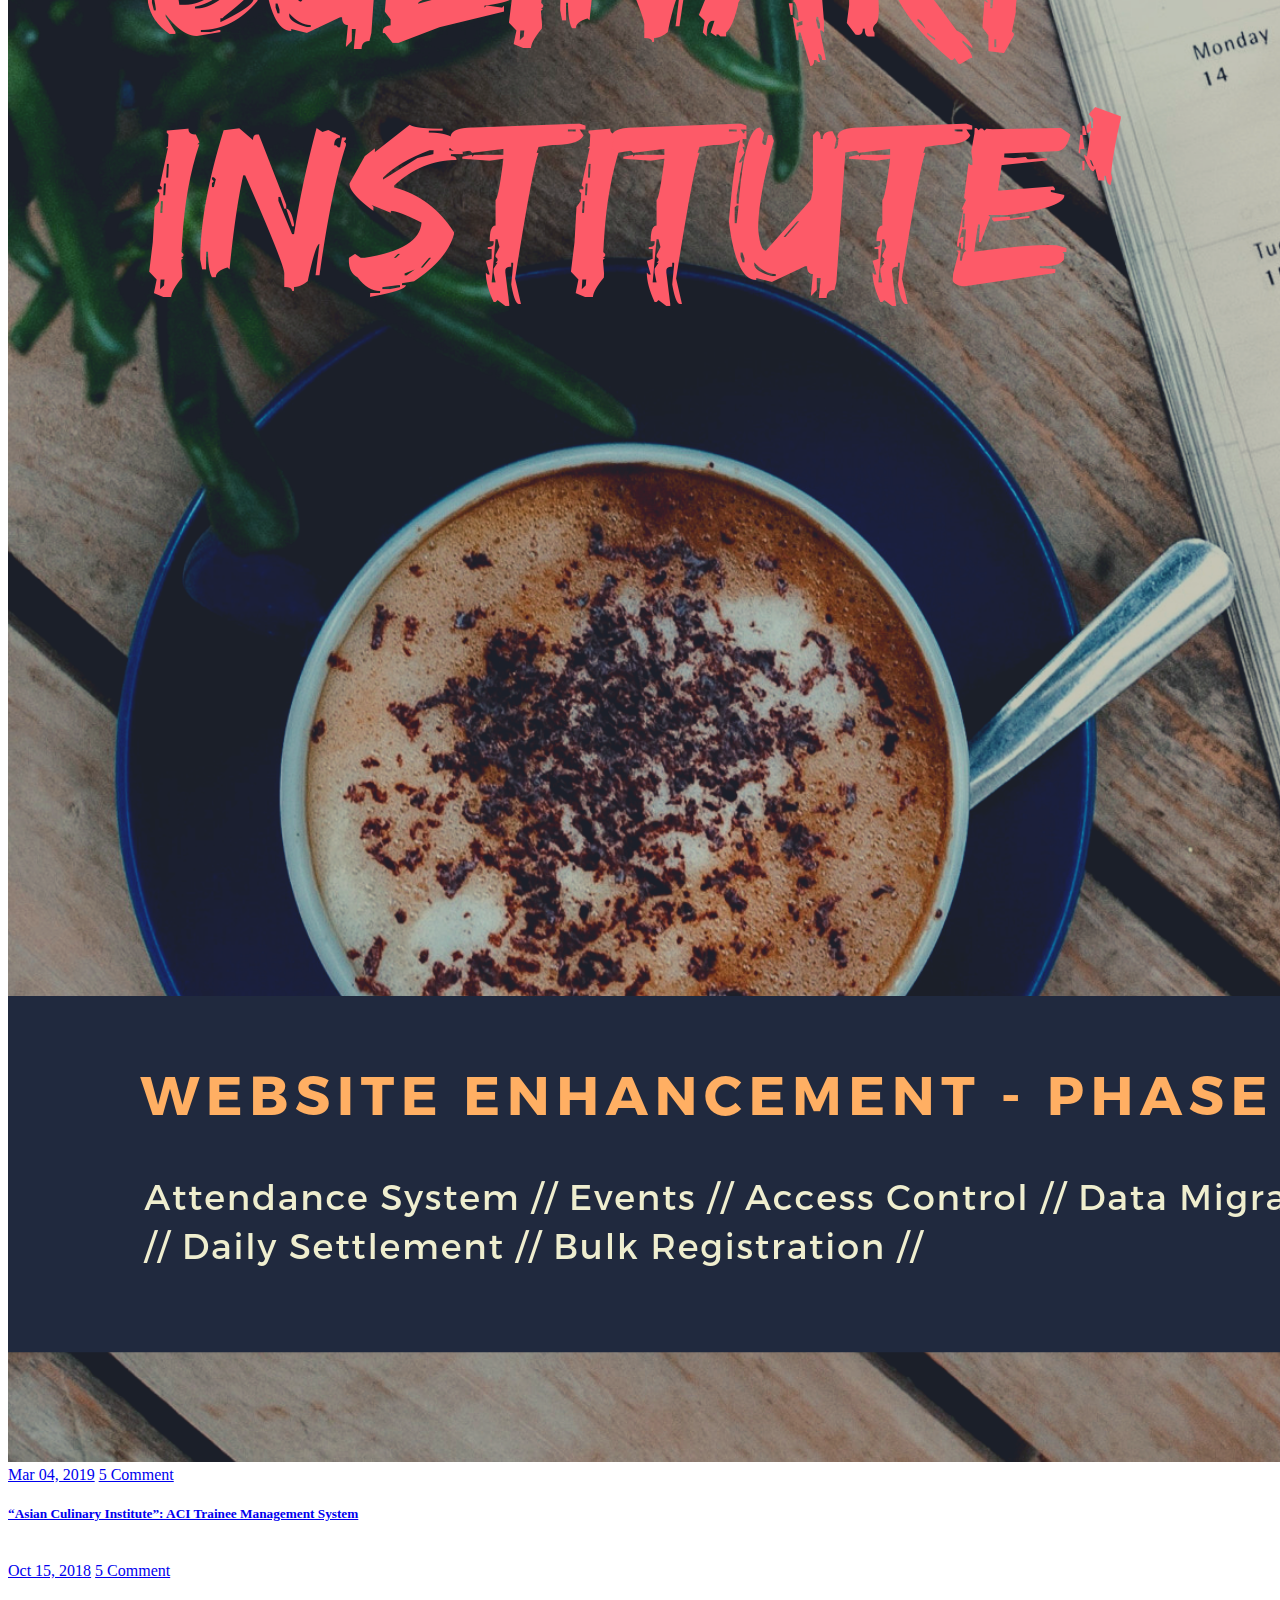
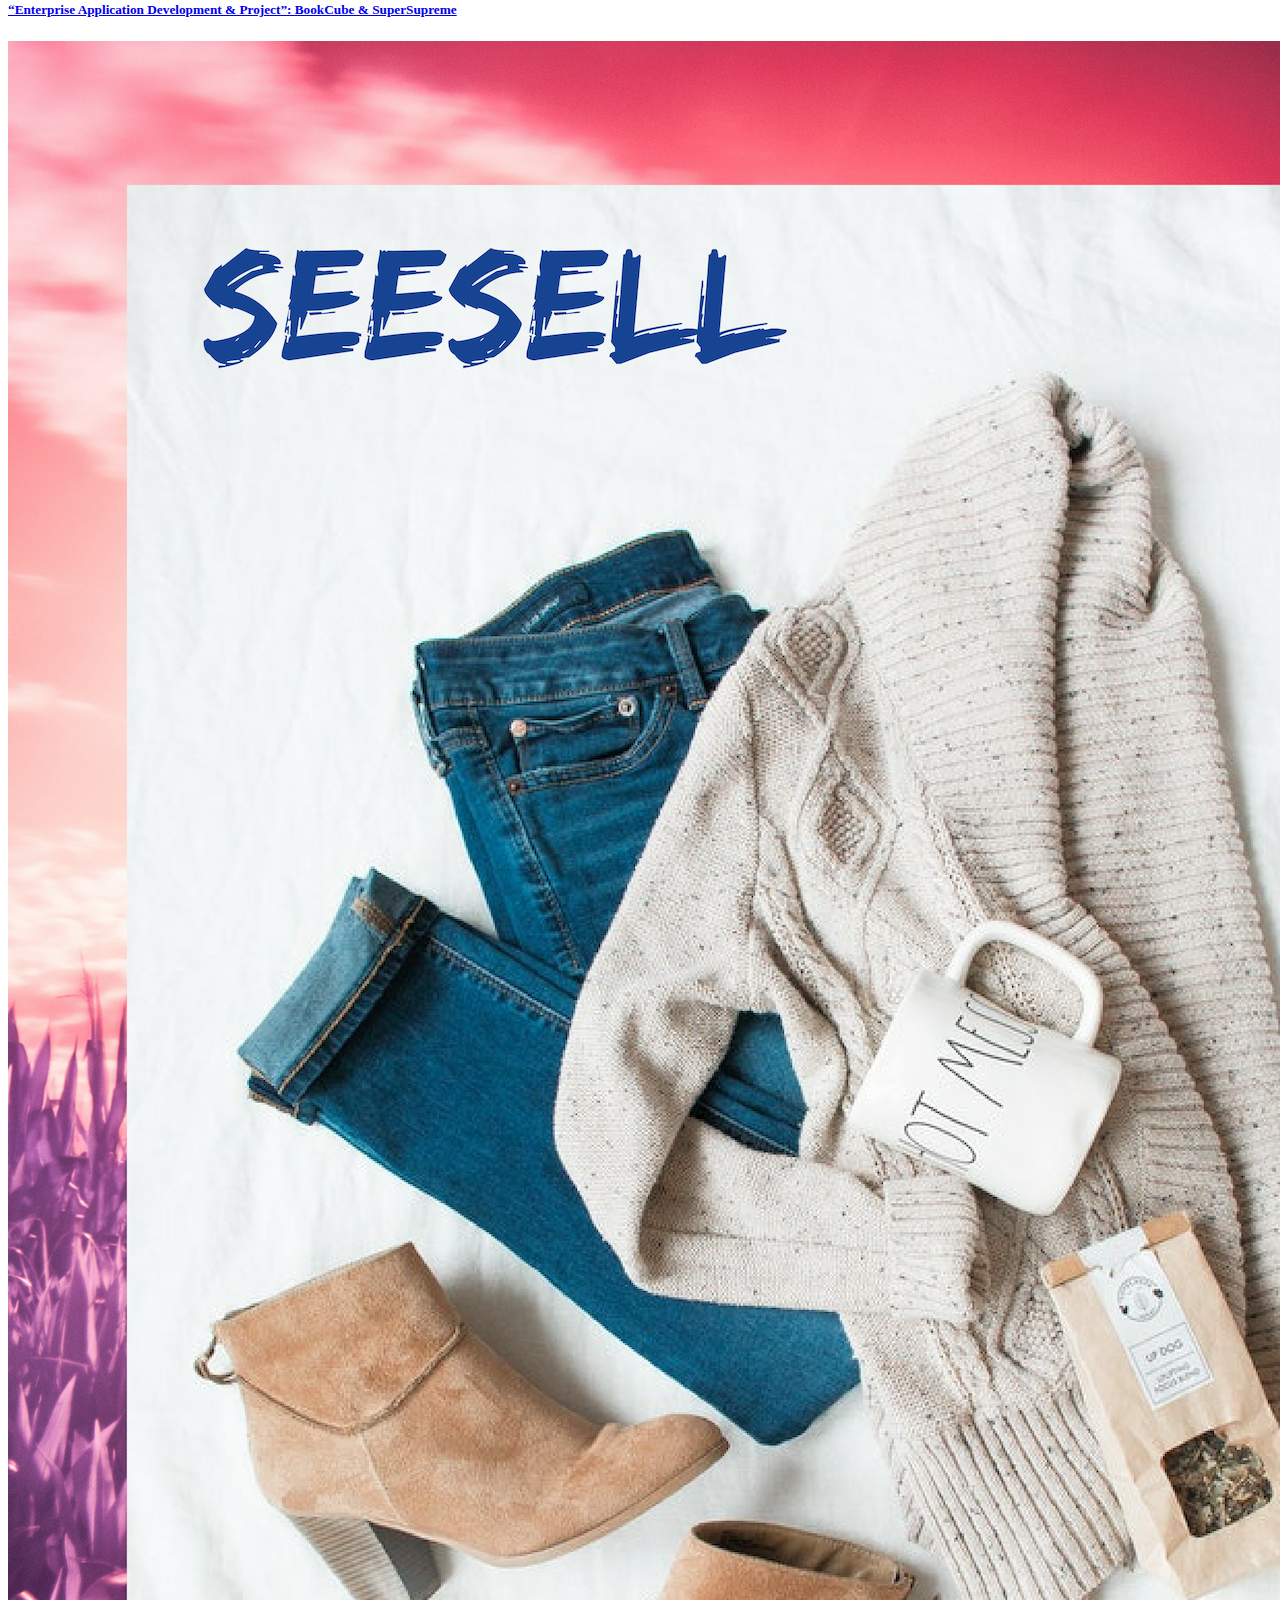
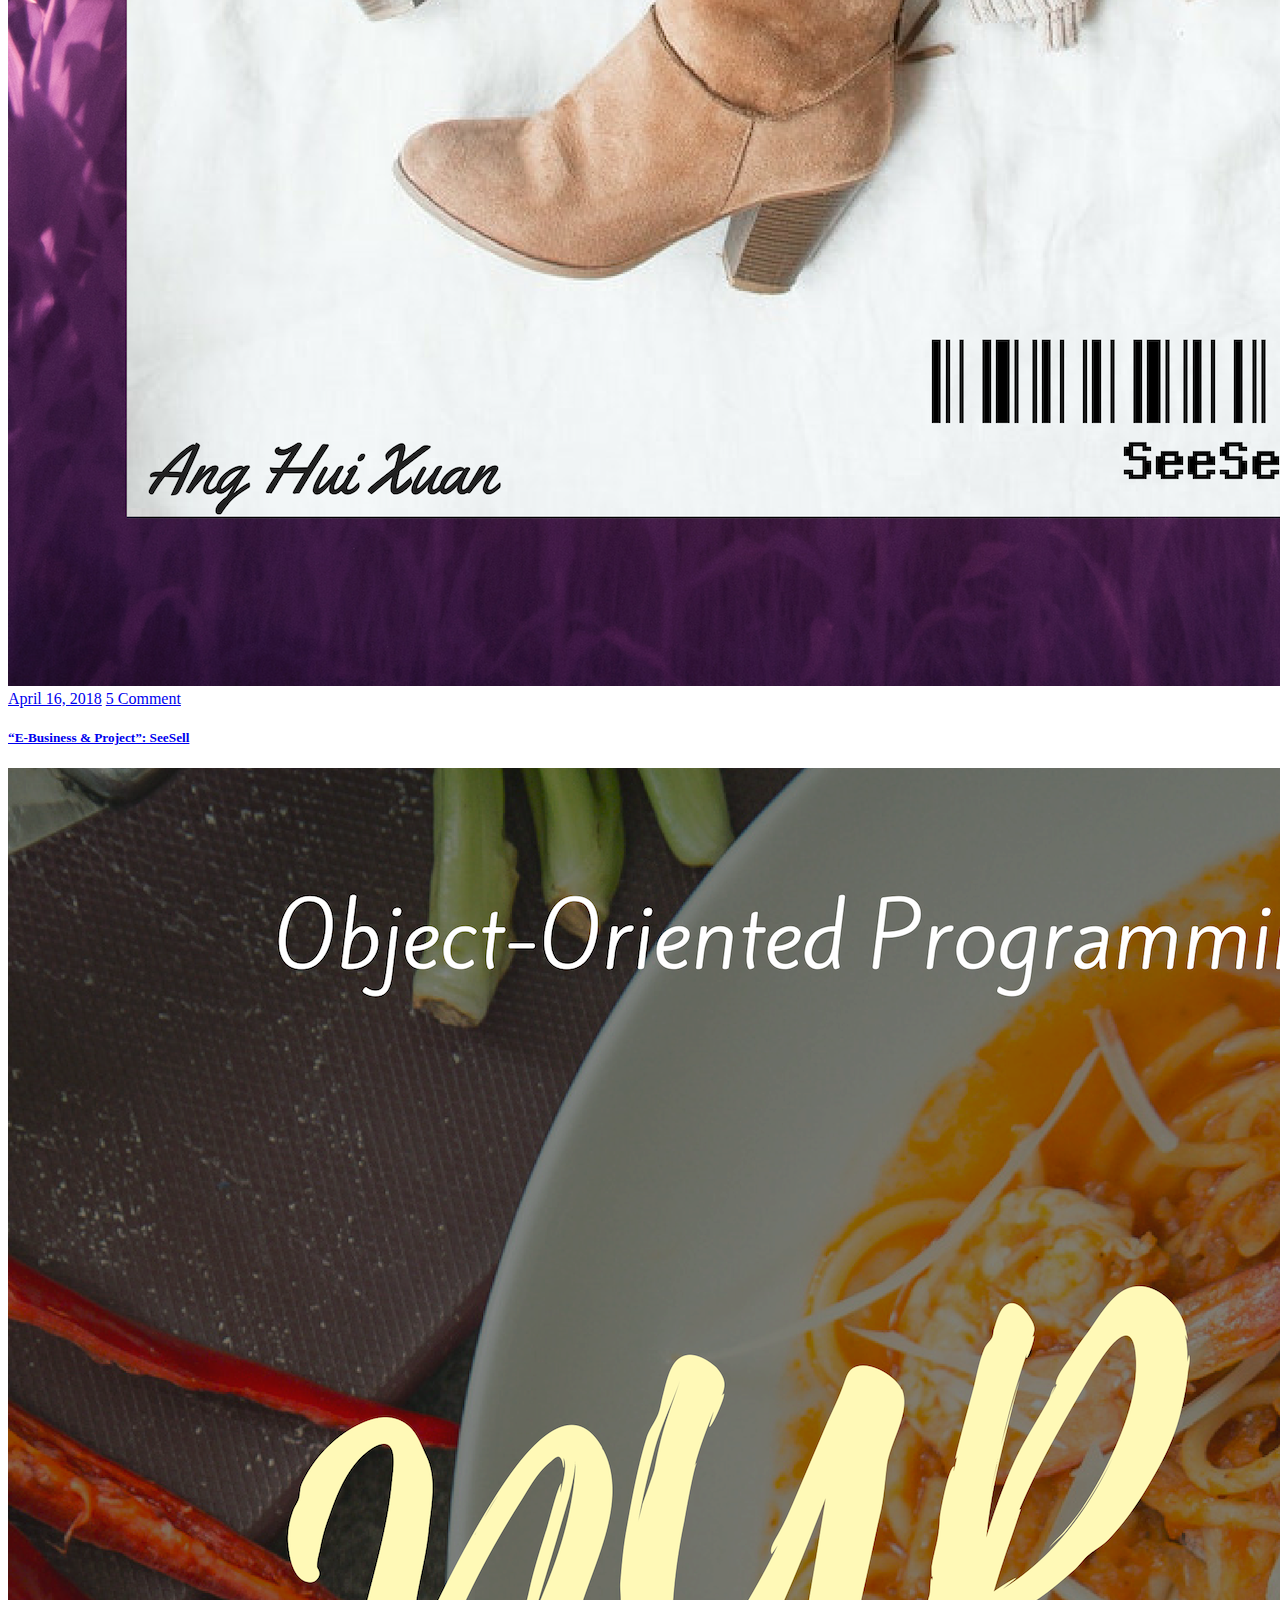
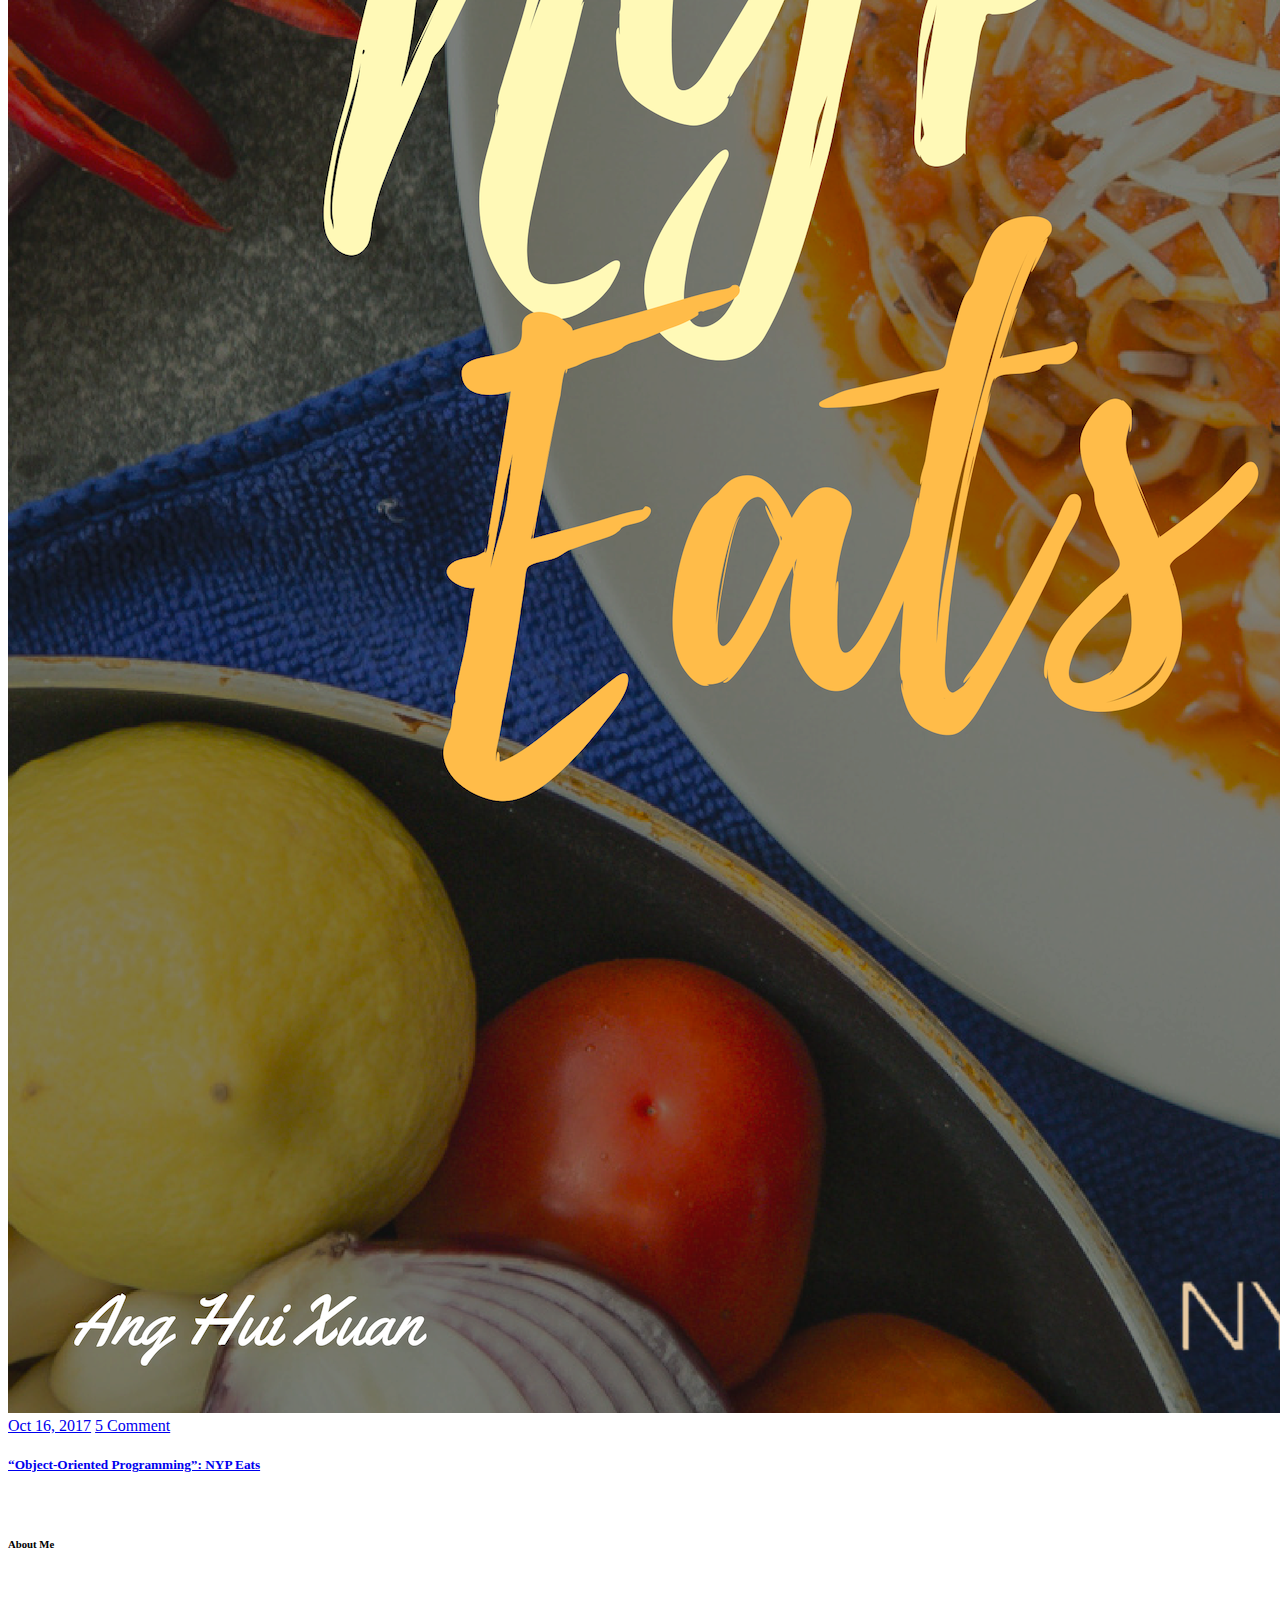
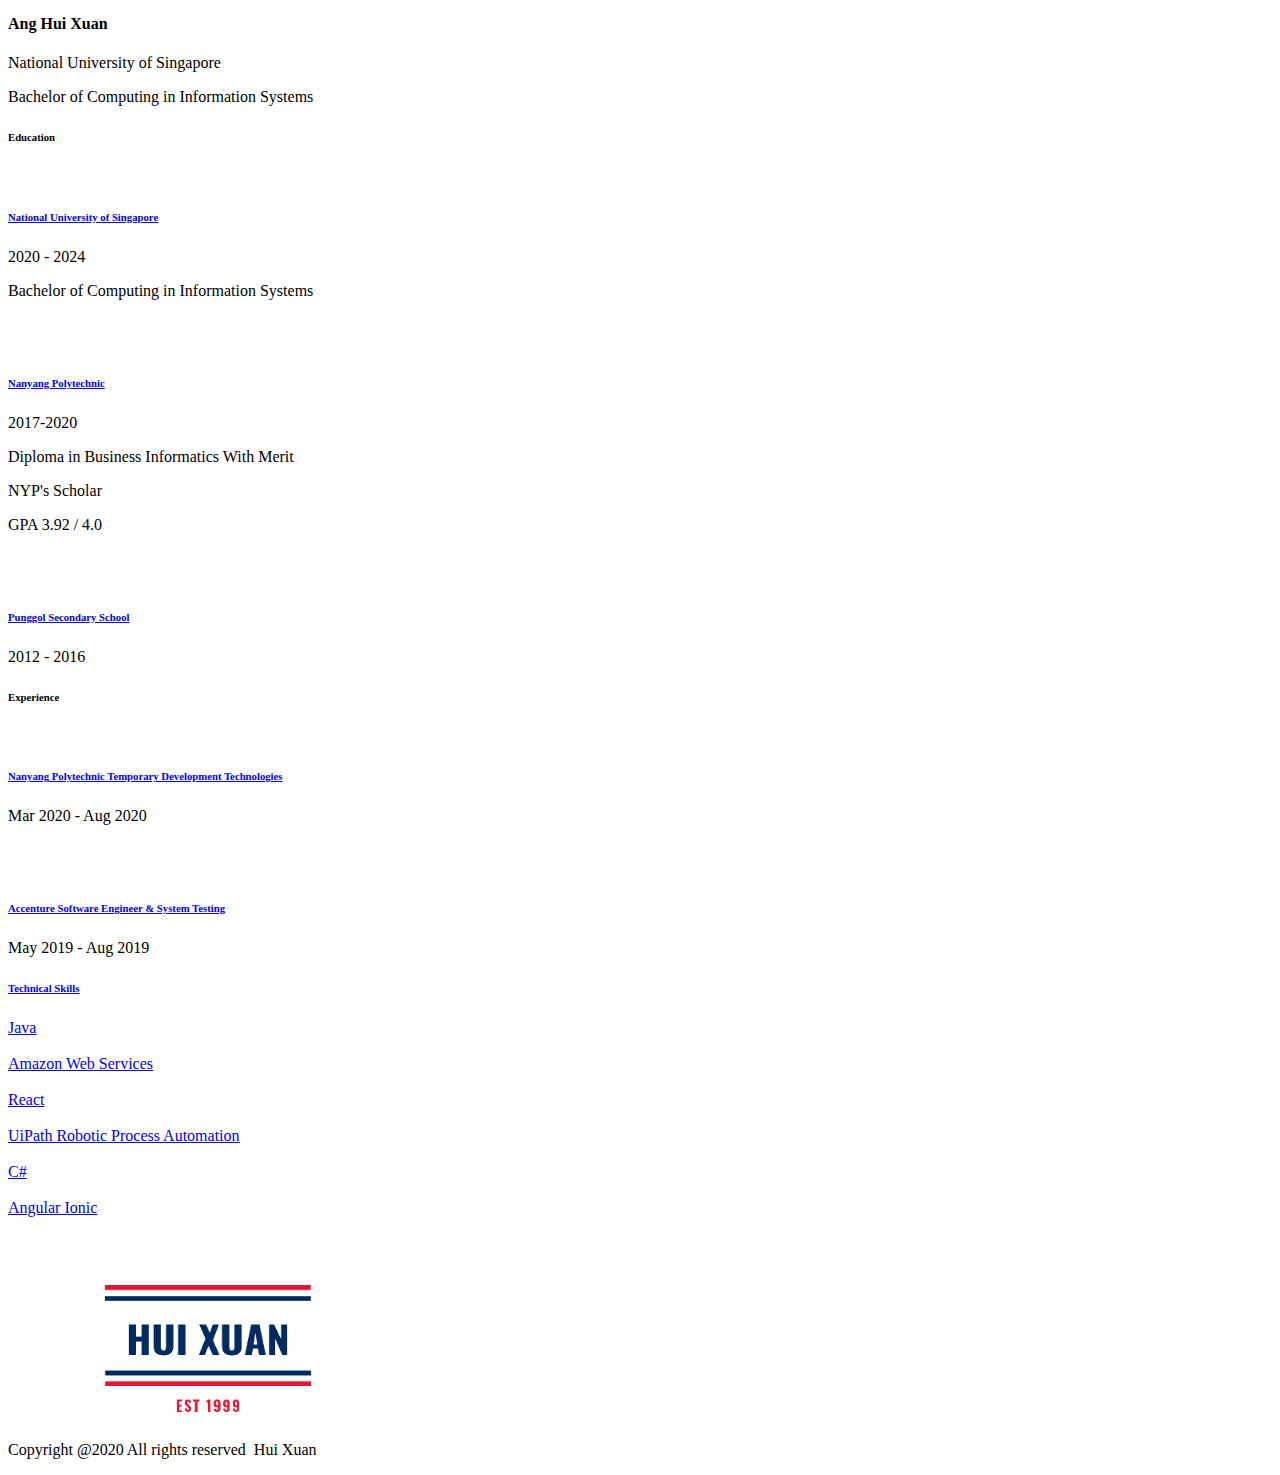
==== commit b2dcaaf0: "UPDATED" ====
--- a/index.html
+++ b/index.html
@@ -1,1377 +1,596 @@
 <!DOCTYPE html>
 
 <html xmlns="http://www.w3.org/1999/xhtml">
-  <head runat="server">
-    <meta charset="UTF-8" />
-    <meta name="description" content="" />
-    <meta http-equiv="X-UA-Compatible" content="IE=edge" />
-    <meta
-      name="viewport"
-      content="width=device-width, initial-scale=1, shrink-to-fit=no"
-    />
-    <!-- The above 4 meta tags *must* come first in the head; any other head content must come *after* these tags -->
-
-    <!-- Title -->
-    <title>Ang Hui Xuan ❣💎</title>
-
-    <!-- Favicon -->
-    <link rel="icon" href="img/core-img/hxIcon2.ico" />
-
-    <!-- Core Stylesheet -->
-    <link href="style.css" rel="stylesheet" />
-
-    <!-- Responsive CSS -->
-    <link href="css/responsive/responsive.css" rel="stylesheet" />
-    <!-- <asp:ContentPlaceHolder ID="head" runat="server">
+
+<head runat="server">
+  <meta charset="UTF-8" />
+  <meta name="description" content="" />
+  <meta http-equiv="X-UA-Compatible" content="IE=edge" />
+  <meta name="viewport" content="width=device-width, initial-scale=1, shrink-to-fit=no" />
+  <!-- The above 4 meta tags *must* come first in the head; any other head content must come *after* these tags -->
+
+  <!-- Title -->
+  <title>Ang Hui Xuan ❣💎</title>
+
+  <!-- Favicon -->
+  <link rel="icon" href="img/core-img/hxIcon2.ico" />
+
+  <!-- Core Stylesheet -->
+  <link href="style.css" rel="stylesheet" />
+
+  <!-- Responsive CSS -->
+  <link href="css/responsive/responsive.css" rel="stylesheet" />
+  <!-- <asp:ContentPlaceHolder ID="head" runat="server">
     </asp:ContentPlaceHolder> -->
-  </head>
-  <body>
-    <form id="form1" runat="server">
-      <!-- Preloader Start -->
-      <div id="preloader">
-        <div class="yummy-load"></div>
-      </div>
-
-      <!-- Background Pattern Swither -->
-      <div id="pattern-switcher">
-        Background
-      </div>
-      <div id="patter-close">
-        <i class="fa fa-times" aria-hidden="true"></i>
-      </div>
-
-      <!-- ****** Top Header Area Start ****** -->
-      <div class="top_header_area">
-        <div class="container">
-          <div class="row">
-            <div class="col-5 col-sm-6">
-              <!--  Top Social bar start -->
-
-              <div class="top_social_bar">
-                <a href="https://www.facebook.com/ang.huixuan"
-                  ><i class="fa fa-facebook" aria-hidden="true"></i
-                ></a>
-                <a href="#"><i class="fa fa-google" aria-hidden="true"></i></a>
-                <a href="https://www.linkedin.com/in/ang-hui-xuan"
-                  ><i class="fa fa-linkedin" aria-hidden="true"></i
-                ></a>
-                <a href="https://www.instagram.com/huii_xuan_/"
-                  ><i class="fa fa-instagram" aria-hidden="true"></i
-                ></a>
-              </div>
-            </div>
-            <!--  Login Register Area -->
-            <div class="col-7 col-sm-6">
-              <div
-                class="signup-search-area d-flex align-items-center justify-content-end"
-              >
-                <!-- <div class="login_register_area d-flex"> -->
-                <!-- <div class="login"> -->
-                <!-- <a href="register.html">Sign in</a> -->
-                <!-- </div> -->
-                <!-- <div class="register"> -->
-                <!-- <a href="register.html">Sign up</a> -->
-                <!-- </div> -->
-                <!-- </div> -->
-                <!-- Search Button Area -->
-                <div class="search_button">
-                  <a class="searchBtn" href="#"
-                    ><i class="fa fa-search" aria-hidden="true"></i
-                  ></a>
-                </div>
-                <!-- Search Form -->
-                <div class="search-hidden-form">
-                  <form action="#" method="get">
-                    <input
-                      type="search"
-                      name="search"
-                      id="search-anything"
-                      placeholder="Search Anything..."
-                    />
-                    <input type="submit" value="" class="d-none" />
-                    <span class="searchBtn"
-                      ><i class="fa fa-times" aria-hidden="true"></i
-                    ></span>
-                  </form>
-                </div>
-              </div>
+</head>
+
+<body>
+  <form id="form1" runat="server">
+    <!-- Preloader Start -->
+    <div id="preloader">
+      <div class="yummy-load"></div>
+    </div>
+
+    <!-- Background Pattern Swither -->
+    <!-- <div id="pattern-switcher">
+      Background
+    </div>
+    <div id="patter-close">
+      <i class="fa fa-times" aria-hidden="true"></i>
+    </div> -->
+
+
+    <!-- ****** Header Area Start ****** -->
+    <header class="header_area">
+      <div class="container">
+        <div class="row boundInLeft">
+          <!-- Logo Area Start -->
+          <div class="col-12">
+            <div class="logo_area text-center">
+              <a href="#" class="yummy-logo">
+                <img src="img/about-img/hxLogo.png" alt="" width="500" height="150" />
+              </a>
             </div>
           </div>
         </div>
       </div>
-      <!-- ****** Top Header Area End ****** -->
-
-      <!-- ****** Header Area Start ****** -->
-      <header class="header_area">
-        <div class="container">
-          <div class="row boundInLeft">
-            <!-- Logo Area Start -->
-            <div class="col-12">
-              <div class="logo_area text-center">
-                <!-- <a href="home.aspx" class="yummy-logo"><img src="img/about-img/hxLogo2.png" alt=""/ width="400" height="150"></a> -->
-                <a href="home.aspx" class="yummy-logo">
-                  <img
-                    src="img/about-img/hxLogo.png"
-                    alt=""
-                    width="500"
-                    height="150"
-                  />
-                </a>
-              </div>
-            </div>
-          </div>
-
-          <div class="row">
-            <div class="col-12">
-              <nav class="navbar navbar-expand-lg">
-                <button
-                  class="navbar-toggler"
-                  type="button"
-                  data-toggle="collapse"
-                  data-target="#yummyfood-nav"
-                  aria-controls="yummyfood-nav"
-                  aria-expanded="false"
-                  aria-label="Toggle navigation"
-                >
-                  <i class="fa fa-bars" aria-hidden="true"></i>Menu
-                </button>
-                <!-- Menu Area Start -->
-                <div
-                  class="collapse navbar-collapse justify-content-center"
-                  id="yummyfood-nav"
-                >
-                  <ul class="navbar-nav" id="yummy-nav">
-                    <li class="nav-item active">
-                      <a class="nav-link" href="homewmaster.aspx"
-                        >Home <span class="sr-only">(current)</span></a
-                      >
-                    </li>
-                    <li class="nav-item">
-                      <a class="nav-link" href="#">Achievements</a>
-                    </li>
-                    <li class="nav-item dropdown">
-                      <a
-                        class="nav-link dropdown-toggle"
-                        href="#"
-                        id="yummyDropdown"
-                        role="button"
-                        data-toggle="dropdown"
-                        aria-haspopup="true"
-                        aria-expanded="false"
-                        >Experience</a
-                      >
-                      <div
-                        class="dropdown-menu"
-                        aria-labelledby="yummyDropdown"
-                      >
-                        <a class="dropdown-item" href="#"
-                          >Educational Experience</a
-                        >
-                        <a class="dropdown-item" href="#"
-                          >Volunteer Experience</a
-                        >
-                        <a class="dropdown-item" href="#">Work Experience</a>
-                      </div>
-                    </li>
-                    <li class="nav-item">
-                      <a class="nav-link" href="#">About Me</a>
-                    </li>
-                  </ul>
-                </div>
-              </nav>
-            </div>
-          </div>
+    </header>
+    <!-- ****** Header Area End ****** -->
+
+
+    <hr />
+
+
+    <!-- ****** Blog Area Start ****** -->
+    <section class="blog_area section_padding_0_80">
+      <div class="container">
+        <div class="widget-title text-center">
+          <h6>Project Posters</h6>
         </div>
-      </header>
-      <!-- ****** Header Area End ****** -->
-
-     
-      <!-- ****** Breadcumb Area Start ****** -->
-      <!-- <div
-        class="breadcumb-area"
-        style="background-image: url(img/bg-img/nightSky.jpg);"
-      >
-        <div class="container h-100">
-          <div class="row h-100 align-items-center">
-            <div class="col-12">
-              <div class="bradcumb-title text-center">
-                <h2> -->
-                  <!-- <asp:ContentPlaceHolder ID="breadcrumbTitle" runat="server">
-                                </asp:ContentPlaceHolder> -->
-                <!-- </h2>
-              </div>
+        <!-- ****** Welcome Post Area Start ****** -->
+        <section class="welcome-post-sliders owl-carousel">
+          <!-- Single Slide -->
+          <div class="welcome-single-slide">
+            <!-- Post Thumb -->
+            <img src="img/bg-img/7-scfBIPJ.png" alt="" />
+            <!-- Overlay Text -->
+            <div class="project_title">
+              <div class="post-date-commnents d-flex">
+                <a href="#">Oct 14, 2020</a>
+                <a href="#">5 Comment</a>
+              </div>
+              <a href="#">
+                <h5>“Business Informatics Project”: ServiceCareFree</h5>
+              </a>
+            </div>
+          </div>
+
+          <!-- Single Slide -->
+          <div class="welcome-single-slide">
+            <!-- Post Thumb -->
+            <img src="img/bg-img/6-leaveMe.png" alt="" />
+            <!-- Overlay Text -->
+            <div class="project_title">
+              <div class="post-date-commnents d-flex">
+                <a href="#">Oct 14, 2020</a>
+                <a href="#">5 Comment</a>
+              </div>
+              <a href="#">
+                <h5>“Mobile Services & Applications”: LeaveMe</h5>
+              </a>
+            </div>
+          </div>
+
+          <div class="welcome-single-slide">
+            <!-- Post Thumb -->
+            <img src="img/bg-img/5-accenture.png" alt="" />
+            <!-- Overlay Text -->
+            <div class="project_title">
+              <div class="post-date-commnents d-flex">
+                <a href="#">May 27, 2019</a>
+                <a href="#">5 Comment</a>
+              </div>
+              <a href="#">
+                <h5>“Accenture”: OM Web Portal</h5>
+              </a>
+            </div>
+          </div>
+
+          <!-- Single Slide -->
+          <div class="welcome-single-slide">
+            <!-- Post Thumb -->
+            <img src="img/bg-img/4-aci.png" alt="" />
+            <!-- Overlay Text -->
+            <div class="project_title">
+              <div class="post-date-commnents d-flex">
+                <a href="#">Mar 04, 2019</a>
+                <a href="#">5 Comment</a>
+              </div>
+              <a href="#">
+                <h5>“Asian Culinary Institute”: ACI Trainee Management System</h5>
+              </a>
+            </div>
+          </div>
+
+          <!-- Single Slide -->
+          <div class="welcome-single-slide">
+            <!-- Post Thumb -->
+            <a href="single.html">
+              <!-- <img src="img/bg-img/slide-1.jpg" alt=""> -->
+              <img src="img/bg-img/3-enterprise.png" alt="" />
+            </a>
+
+            <!-- Overlay Text -->
+            <div class="project_title">
+              <div class="post-date-commnents d-flex">
+                <a href="#">Oct 15, 2018</a>
+                <a href="#">5 Comment</a>
+              </div>
+              <a href="#">
+                <h5>
+                  “Enterprise Application Development & Project”: BookCube &
+                  SuperSupreme
+                </h5>
+              </a>
+            </div>
+          </div>
+
+          <!-- Single Slide -->
+          <div class="welcome-single-slide">
+            <!-- Post Thumb -->
+            <!-- <img src="img/bg-img/slide-2.jpg" alt=""> -->
+            <img src="img/bg-img/2-ebiz2.png" alt="" />
+            <!-- Overlay Text -->
+            <div class="project_title">
+              <div class="post-date-commnents d-flex">
+                <a href="#">April 16, 2018</a>
+                <a href="#">5 Comment</a>
+              </div>
+              <a href="#">
+                <h5>“E-Business & Project”: SeeSell</h5>
+              </a>
+            </div>
+          </div>
+
+          <!-- Single Slide -->
+          <div class="welcome-single-slide">
+            <!-- Post Thumb -->
+            <!-- <img src="img/bg-img/slide-3.jpg" alt=""> -->
+            <img src="img/bg-img/1-oop.png" alt="" />
+            <!-- Overlay Text -->
+            <div class="project_title">
+              <div class="post-date-commnents d-flex">
+                <a href="#">Oct 16, 2017</a>
+                <a href="#">5 Comment</a>
+              </div>
+              <a href="#">
+                <h5>“Object-Oriented Programming”: NYP Eats</h5>
+              </a>
+            </div>
+          </div>
+        </section>
+
+        <br />
+
+
+        <div class="row justify-content-center">
+          <!-- ****** Blog Sidebar ****** -->
+
+          <div class="col-12 col-lg-4">
+            <div class="blog-sidebar mt-5 mt-lg-0">
+              <!-- Single Widget Area -->
+              <div class="single-widget-area about-me-widget text-center">
+                <div class="widget-title">
+                  <h6>About Me</h6>
+                </div>
+                <div class="about-me-widget-thumb">
+                  <img src="img/about-img/me.jpg" alt="" />
+                </div>
+                <h4 class="font-shadow-into-light">Ang Hui Xuan</h4>
+                <p>
+                  National University of Singapore
+                </p>
+                <p>Bachelor of Computing in Information Systems</p>
+              </div>
+
+              <!-- Single Widget Area -->
+              <!-- <div class="single-widget-area subscribe_widget text-center">
+                <div class="widget-title">
+                  <h6>Subscribe &amp; Follow</h6>
+                </div>
+                <div class="subscribe-link">
+                  <a href="https://www.facebook.com/ang.huixuan"><i class="fa fa-facebook" aria-hidden="true"></i></a>
+                  <a href="#"><i class="fa fa-google" aria-hidden="true"></i></a>
+                  <a href="https://www.linkedin.com/in/ang-hui-xuan"><i class="fa fa-linkedin-square"
+                      aria-hidden="true"></i></a>
+                  <a href="https://www.instagram.com/huii_xuan_/"><i class="fa fa-instagram" aria-hidden="true"></i></a>
+                </div>
+              </div> -->
+
+              <!-- Single Widget Area -->
+              <div class="single-widget-area popular-post-widget">
+                <div class="widget-title text-center">
+                  <h6>Education</h6>
+                </div>
+                <!-- Single Popular Post -->
+                <div class="single-populer-post d-flex">
+                  <img src="img/sidebar-img/nuslogo.jpg" alt="" />
+                  <div class="post-content">
+                    <a href="#">
+                      <h6>National University of Singapore</h6>
+                    </a>
+                    <p>2020 - 2024</p>
+                    <p>Bachelor of Computing in Information Systems</p>
+                  </div>
+                </div>
+                <br />
+                <!-- Single Popular Post -->
+                <div class="single-populer-post d-flex">
+                  <img src="img/sidebar-img/nyplogo.jpg" alt="" />
+                  <div class="post-content">
+                    <a href="#">
+                      <h6>Nanyang Polytechnic</h6>
+                    </a>
+                    <p>2017-2020</p>
+                    <p>Diploma in Business Informatics With Merit</p>
+                    <p>NYP's Scholar</p>
+                    <p>GPA 3.92 / 4.0</p>
+                  </div>
+                </div>
+                <br />
+                <!-- Single Popular Post -->
+                <div class="single-populer-post d-flex">
+                  <img src="img/sidebar-img/pss.jpg" alt="" />
+                  <div class="post-content">
+                    <a href="#">
+                      <h6>Punggol Secondary School</h6>
+                    </a>
+                    <p>2012 - 2016</p>
+                  </div>
+                </div>
+
+
+                <!-- Single Widget Area -->
+                <!-- <div class="single-widget-area add-widget text-center">
+                              <div class="add-widget-area">
+                                <img src="img/sidebar-img/6.jpg" alt="" />
+                                <div class="add-text">
+                                  <div class="yummy-table">
+                                    <div class="yummy-table-cell">
+                                      <h2>Cooking Book</h2>
+                                      <p>Buy Book Online Now!</p>
+                                      <a href="#" class="add-btn">Buy Now</a>
+                                    </div>
+                                  </div>
+                                </div>
+                              </div>
+                            </div> -->
+
+                <div class="single-widget-area popular-post-widget">
+                  <div class="widget-title text-center">
+                    <h6>Experience</h6>
+                  </div>
+                  <!-- Single Popular Post -->
+                  <div class="single-populer-post d-flex">
+                    <img src="img/sidebar-img/nyplogo.jpg" alt="" />
+                    <div class="post-content">
+                      <a href="#">
+                        <h6>Nanyang Polytechnic Temporary Development Technologies</h6>
+                      </a>
+                      <p>Mar 2020 - Aug 2020</p>
+                    </div>
+                  </div>
+                  <br />
+                  <!-- Single Popular Post -->
+                  <div class="single-populer-post d-flex">
+                    <img src="img/sidebar-img/accenturelogo.jpg" alt="" />
+                    <div class="post-content">
+                      <a href="#">
+                        <h6>Accenture Software Engineer & System Testing</h6>
+                      </a>
+                      <p>May 2019 - Aug 2019</p>
+                    </div>
+                  </div>
+
+
+                </div>
+              </div>
+            </div>
+          </div>
+          <div class="col-12 col-lg-8">
+            <div class="row">
+              <!-- Single Post -->
+              <div class="col-12">
+                <div class="single-post wow fadeInUp" data-wow-delay=".2s">
+                  <!-- Post Content -->
+                  <div class="post-content">
+                    <a href="#">
+                      <div class="widget-title text-center">
+                        <h6>Technical Skills</h6>
+                      </div>
+                    </a>
+                    <!-- <p>
+                        Programming Languages
+                      </p> -->
+                    <!-- <a href="#" class="read-more">Continue Reading..</a> -->
+                  </div>
+                  <div class="post-thumb">
+                    <!-- <br /> -->
+                    <!-- <img src="img/blog-img/technicalskillsicon.jpg" alt="" /> -->
+                  </div>
+                </div>
+              </div>
+
+
+              <!-- Single Post -->
+              <div class="col-12 col-md-6">
+                <div class="single-post wow fadeInUp" data-wow-delay=".4s">
+                  <!-- Post Content -->
+                  <div class="post-content">
+                    <div class="post-meta d-flex">
+                      <!-- <a href="#">
+                                                    <h4 class="post-headline">
+                                                      C#
+                                                    </h4>
+                                                  </a> -->
+                      <div class="post-author-date-area d-flex">
+                        <!-- Post Date -->
+                        <div class="post-date">
+                          <a href="#">Java</a>
+                        </div>
+                      </div>
+                    </div>
+                  </div>
+                  <!-- Post Thumb -->
+                  <div class="post-thumb">
+                    <img src="img/blog-img/java.jpg" alt="" />
+                  </div>
+                </div>
+              </div>
+
+              <!-- Single Post -->
+              <div class="col-12 col-md-6">
+                <div class="single-post wow fadeInUp" data-wow-delay=".6s">
+                  <!-- Post Content -->
+                  <div class="post-content">
+                    <div class="post-meta d-flex">
+                      <!-- <a href="#">
+                                      <h4 class="post-headline">
+                                        C#
+                                      </h4>
+                                    </a> -->
+                      <div class="post-author-date-area d-flex">
+                        <!-- Post Date -->
+                        <div class="post-date">
+                          <a href="#">Amazon Web Services</a>
+                        </div>
+                      </div>
+                    </div>
+                  </div>
+                  <!-- Post Thumb -->
+                  <div class="post-thumb">
+                    <img src="img/blog-img/awslogo.jpg" alt="" />
+                  </div>
+                </div>
+              </div>
+
+              <!-- Single Post -->
+              <div class="col-12 col-md-6">
+                <div class="single-post wow fadeInUp" data-wow-delay=".6s">
+                  <!-- Post Content -->
+                  <div class="post-content">
+                    <div class="post-meta d-flex">
+                      <!-- <a href="#">
+                                      <h4 class="post-headline">
+                                        C#
+                                      </h4>
+                                    </a> -->
+                      <div class="post-author-date-area d-flex">
+                        <!-- Post Date -->
+                        <div class="post-date">
+                          <a href="#">React</a>
+                        </div>
+                      </div>
+                    </div>
+                  </div>
+                  <!-- Post Thumb -->
+                  <div class="post-thumb">
+                    <img src="img/blog-img/react.jpg" alt="" />
+                  </div>
+                </div>
+              </div>
+
+
+              <!-- Single Post -->
+              <div class="col-12 col-md-6">
+                <div class="single-post wow fadeInUp" data-wow-delay=".6s">
+                  <!-- Post Content -->
+                  <div class="post-content">
+                    <div class="post-meta d-flex">
+                      <!-- <a href="#">
+                                      <h4 class="post-headline">
+                                        C#
+                                      </h4>
+                                    </a> -->
+                      <div class="post-author-date-area d-flex">
+                        <!-- Post Date -->
+                        <div class="post-date">
+                          <a href="#">UiPath Robotic Process Automation</a>
+                        </div>
+                      </div>
+                    </div>
+                  </div>
+                  <!-- Post Thumb -->
+                  <div class="post-thumb">
+                    <img src="img/blog-img/uipath.jpg" alt="" />
+                  </div>
+                </div>
+              </div>
+
+              <!-- Single Post -->
+              <div class="col-12 col-md-6">
+                <div class="single-post wow fadeInUp" data-wow-delay=".6s">
+                  <!-- Post Content -->
+                  <div class="post-content">
+                    <div class="post-meta d-flex">
+                      <!-- <a href="#">
+                        <h4 class="post-headline">
+                          C#
+                        </h4>
+                      </a> -->
+                      <div class="post-author-date-area d-flex">
+                        <!-- Post Date -->
+                        <div class="post-date">
+                          <a href="#">C#</a>
+                        </div>
+                      </div>
+                    </div>
+                  </div>
+                  <!-- Post Thumb -->
+                  <div class="post-thumb">
+                    <img src="img/blog-img/csharp.jpg" alt="" />
+                  </div>
+                </div>
+              </div>
+
+              <!-- Single Post -->
+              <div class="col-12 col-md-6">
+                <div class="single-post wow fadeInUp" data-wow-delay=".6s">
+                  <!-- Post Content -->
+                  <div class="post-content">
+                    <div class="post-meta d-flex">
+                      <!-- <a href="#">
+                                                    <h4 class="post-headline">
+                                                      C#
+                                                    </h4>
+                                                  </a> -->
+                      <div class="post-author-date-area d-flex">
+                        <!-- Post Date -->
+                        <div class="post-date">
+                          <a href="#">Angular Ionic</a>
+                        </div>
+                      </div>
+                    </div>
+                  </div>
+                  <!-- Post Thumb -->
+                  <div class="post-thumb">
+                    <img src="img/blog-img/angularionic.jpg" alt="" />
+                  </div>
+                </div>
+              </div>
+
+              <!-- <div class="col-12 col-md-6">
+                <div class="single-post wow fadeInUp" data-wow-delay=".6s">
+                  <div class="post-thumb">
+                    <img src="img/blog-img/angularionic.jpg" alt="" />
+                  </div>
+                  <div class="post-content">
+                    <div class="post-meta d-flex">
+                      <div class="post-author-date-area d-flex">
+                        <div class="post-author">
+                          <a href="#">By Marian</a>
+                        </div>
+                        <div class="post-date">
+                          <a href="#">May 19, 2017</a>
+                        </div>
+                      </div>
+                      <div class="post-comment-share-area d-flex">
+                        <div class="post-favourite">
+                          <a href="#"><i class="fa fa-heart-o" aria-hidden="true"></i>10</a>
+                        </div>
+                        <div class="post-comments">
+                          <a href="#"><i class="fa fa-comment-o" aria-hidden="true"></i>12</a>
+                        </div>
+                        <div class="post-share">
+                          <a href="#"><i class="fa fa-share-alt" aria-hidden="true"></i></a>
+                        </div>
+                      </div>
+                    </div>
+                    <a href="#">
+                      <h4 class="post-headline">
+                        Angular Ionic
+                      </h4>
+                    </a>
+                  </div>
+                </div>
+              </div> -->
+
+
+
             </div>
           </div>
         </div>
       </div>
-      <div class="breadcumb-nav">
-        <div class="container">
-          <div class="row">
-            <div class="col-12">
-              <nav aria-label="breadcrumb">
-                <ol class="breadcrumb">
-                  <li class="breadcrumb-item">
-                    <a href="#"
-                      ><i class="fa fa-home" aria-hidden="true"></i>Home</a
-                    >
-                  </li>
-                  <li class="breadcrumb-item"><a href="#">Archive</a></li>
-                  <li class="breadcrumb-item active" aria-current="page"> -->
-                    <!-- <asp:ContentPlaceHolder ID="breadcrumbCurrent" runat="server">
-                                    </asp:ContentPlaceHolder> -->
-                  <!-- </li>
-                </ol>
-              </nav>
-            </div>
-          </div>
-        </div>
-      </div>  -->
-      <!-- ****** Breadcumb Area End ****** -->
-
-      <!-- ****** Welcome Post Area Start ****** -->
-      <section class="welcome-post-sliders owl-carousel">
-        <!-- Single Slide -->
-        <div class="welcome-single-slide">
-          <!-- Post Thumb -->
-          <img src="img/bg-img/7-scfBIPJ.png" alt="" />
-          <!-- Overlay Text -->
-          <div class="project_title">
-            <div class="post-date-commnents d-flex">
-              <a href="#">Oct 14, 2020</a>
-              <a href="#">5 Comment</a>
-            </div>
-            <a href="projectDetails.aspx?id=7">
-              <h5>“Business Informatics Project”: ServiceCareFree</h5>
-            </a>
-          </div>
-        </div>
-
-        <!-- Single Slide -->
-        <div class="welcome-single-slide">
-          <!-- Post Thumb -->
-          <img src="img/bg-img/6-leaveMe.png" alt="" />
-          <!-- Overlay Text -->
-          <div class="project_title">
-            <div class="post-date-commnents d-flex">
-              <a href="#">Oct 14, 2020</a>
-              <a href="#">5 Comment</a>
-            </div>
-            <a href="projectDetails.aspx?id=6">
-              <h5>“Mobile Services & Applications”: LeaveMe</h5>
-            </a>
-          </div>
-        </div>
-
-        <div class="welcome-single-slide">
-          <!-- Post Thumb -->
-          <img src="img/bg-img/5-accenture.png" alt="" />
-          <!-- Overlay Text -->
-          <div class="project_title">
-            <div class="post-date-commnents d-flex">
-              <a href="#">May 27, 2019</a>
-              <a href="#">5 Comment</a>
-            </div>
-            <a href="projectDetails.aspx?id=5">
-              <h5>“Accenture”: OM Web Portal</h5>
-            </a>
-          </div>
-        </div>
-
-        <!-- Single Slide -->
-        <div class="welcome-single-slide">
-          <!-- Post Thumb -->
-          <img src="img/bg-img/4-aci.png" alt="" />
-          <!-- Overlay Text -->
-          <div class="project_title">
-            <div class="post-date-commnents d-flex">
-              <a href="#">Mar 04, 2019</a>
-              <a href="#">5 Comment</a>
-            </div>
-            <a href="projectDetails.aspx?id=4">
-              <h5>“Asian Culinary Institute”: ACI Trainee Management System</h5>
-            </a>
-          </div>
-        </div>
-
-        <!-- Single Slide -->
-        <div class="welcome-single-slide">
-          <!-- Post Thumb -->
-          <a href="single.html">
-            <!-- <img src="img/bg-img/slide-1.jpg" alt=""> -->
-            <img src="img/bg-img/3-enterprise.png" alt="" />
-          </a>
-
-          <!-- Overlay Text -->
-          <div class="project_title">
-            <div class="post-date-commnents d-flex">
-              <a href="#">Oct 15, 2018</a>
-              <a href="#">5 Comment</a>
-            </div>
-            <a href="projectDetails.aspx?id=3">
-              <h5>
-                “Enterprise Application Development & Project”: BookCube &
-                SuperSupreme
-              </h5>
-            </a>
-          </div>
-        </div>
-
-        <!-- Single Slide -->
-        <div class="welcome-single-slide">
-          <!-- Post Thumb -->
-          <!-- <img src="img/bg-img/slide-2.jpg" alt=""> -->
-          <img src="img/bg-img/2-ebiz2.png" alt="" />
-          <!-- Overlay Text -->
-          <div class="project_title">
-            <div class="post-date-commnents d-flex">
-              <a href="#">April 16, 2018</a>
-              <a href="#">5 Comment</a>
-            </div>
-            <a href="projectDetails.aspx?id=2">
-              <h5>“E-Business & Project”: SeeSell</h5>
-            </a>
-          </div>
-        </div>
-
-        <!-- Single Slide -->
-        <div class="welcome-single-slide">
-          <!-- Post Thumb -->
-          <!-- <img src="img/bg-img/slide-3.jpg" alt=""> -->
-          <img src="img/bg-img/1-oop.png" alt="" />
-          <!-- Overlay Text -->
-          <div class="project_title">
-            <div class="post-date-commnents d-flex">
-              <a href="#">Oct 16, 2017</a>
-              <a href="#">5 Comment</a>
-            </div>
-            <a href="projectDetails.aspx?id=1">
-              <h5>“Object-Oriented Programming”: NYP Eats</h5>
-            </a>
-          </div>
-        </div>
-      </section>
-
-      <!-- ****** Categories Area Start ****** -->
-      <section class="categories_area clearfix" id="about">
-        <div class="container">
-          <div class="row">
-            <div class="col-12 col-md-6 col-lg-4">
-              <div class="single_catagory wow fadeInUp" data-wow-delay=".3s">
-                <img src="img/catagory-img/1.jpg" alt="" />
-                <div class="catagory-title">
-                  <a href="#">
-                    <h5>Food</h5>
-                  </a>
-                </div>
-              </div>
-            </div>
-            <div class="col-12 col-md-6 col-lg-4">
-              <div class="single_catagory wow fadeInUp" data-wow-delay=".6s">
-                <img src="img/catagory-img/2.jpg" alt="" />
-                <div class="catagory-title">
-                  <a href="#">
-                    <h5>Cooking</h5>
-                  </a>
-                </div>
-              </div>
-            </div>
-            <div class="col-12 col-md-6 col-lg-4">
-              <div class="single_catagory wow fadeInUp" data-wow-delay=".9s">
-                <img src="img/catagory-img/3.jpg" alt="" />
-                <div class="catagory-title">
-                  <a href="#">
-                    <h5>Life Style</h5>
-                  </a>
-                </div>
-              </div>
-            </div>
-          </div>
-        </div>
-      </section>
-      <!-- ****** Categories Area End ****** -->
-
-      <!-- ****** Blog Area Start ****** -->
-      <section class="blog_area section_padding_0_80">
-        <div class="container">
-          <div class="row justify-content-center">
-            <div class="col-12 col-lg-8">
-              <div class="row">
-                <!-- Single Post -->
-                <div class="col-12">
-                  <div class="single-post wow fadeInUp" data-wow-delay=".2s">
-                    <!-- Post Thumb -->
-                    <div class="post-thumb">
-                      <br />
-                      <img src="img/blog-img/1.jpg" alt="" />
-                    </div>
-                    <!-- Post Content -->
-                    <div class="post-content">
-                      <div class="post-meta d-flex">
-                        <div class="post-author-date-area d-flex">
-                          <!-- Post Author -->
-                          <div class="post-author">
-                            <a href="#">By Marian</a>
-                          </div>
-                          <!-- Post Date -->
-                          <div class="post-date">
-                            <a href="#">May 19, 2017</a>
-                          </div>
-                        </div>
-                        <!-- Post Comment & Share Area -->
-                        <div class="post-comment-share-area d-flex">
-                          <!-- Post Favourite -->
-                          <div class="post-favourite">
-                            <a href="#"
-                              ><i class="fa fa-heart-o" aria-hidden="true"></i
-                              >10</a
-                            >
-                          </div>
-                          <!-- Post Comments -->
-                          <div class="post-comments">
-                            <a href="#"
-                              ><i class="fa fa-comment-o" aria-hidden="true"></i
-                              >12</a
-                            >
-                          </div>
-                          <!-- Post Share -->
-                          <div class="post-share">
-                            <a href="#"
-                              ><i class="fa fa-share-alt" aria-hidden="true"></i
-                            ></a>
-                          </div>
-                        </div>
-                      </div>
-                      <a href="#">
-                        <h2 class="post-headline">
-                          Boil The Kettle And Make A Cup Of Tea Folks, This Is
-                          Going To Be A Big One!
-                        </h2>
-                      </a>
-                      <p>
-                        Tiusmod tempor incididunt ut labore et dolore magna
-                        aliqua. Ut enim ad minim veniam, quis nostrud
-                        exercitation ullamco laboris nisi ut aliquip ex ea
-                        commodoconsequat.
-                      </p>
-                      <a href="#" class="read-more">Continue Reading..</a>
-                    </div>
-                  </div>
-                </div>
-
-                <!-- Single Post -->
-                <div class="col-12 col-md-6">
-                  <div class="single-post wow fadeInUp" data-wow-delay=".4s">
-                    <!-- Post Thumb -->
-                    <div class="post-thumb">
-                      <img src="img/blog-img/2.jpg" alt="" />
-                    </div>
-                    <!-- Post Content -->
-                    <div class="post-content">
-                      <div class="post-meta d-flex">
-                        <div class="post-author-date-area d-flex">
-                          <!-- Post Author -->
-                          <div class="post-author">
-                            <a href="#">By Marian</a>
-                          </div>
-                          <!-- Post Date -->
-                          <div class="post-date">
-                            <a href="#">May 19, 2017</a>
-                          </div>
-                        </div>
-                        <!-- Post Comment & Share Area -->
-                        <div class="post-comment-share-area d-flex">
-                          <!-- Post Favourite -->
-                          <div class="post-favourite">
-                            <a href="#"
-                              ><i class="fa fa-heart-o" aria-hidden="true"></i
-                              >10</a
-                            >
-                          </div>
-                          <!-- Post Comments -->
-                          <div class="post-comments">
-                            <a href="#"
-                              ><i class="fa fa-comment-o" aria-hidden="true"></i
-                              >12</a
-                            >
-                          </div>
-                          <!-- Post Share -->
-                          <div class="post-share">
-                            <a href="#"
-                              ><i class="fa fa-share-alt" aria-hidden="true"></i
-                            ></a>
-                          </div>
-                        </div>
-                      </div>
-                      <a href="#">
-                        <h4 class="post-headline">
-                          Where To Get The Best Sunday Roast In The Cotswolds
-                        </h4>
-                      </a>
-                    </div>
-                  </div>
-                </div>
-
-                <!-- Single Post -->
-                <div class="col-12 col-md-6">
-                  <div class="single-post wow fadeInUp" data-wow-delay=".6s">
-                    <!-- Post Thumb -->
-                    <div class="post-thumb">
-                      <img src="img/blog-img/3.jpg" alt="" />
-                    </div>
-                    <!-- Post Content -->
-                    <div class="post-content">
-                      <div class="post-meta d-flex">
-                        <div class="post-author-date-area d-flex">
-                          <!-- Post Author -->
-                          <div class="post-author">
-                            <a href="#">By Marian</a>
-                          </div>
-                          <!-- Post Date -->
-                          <div class="post-date">
-                            <a href="#">May 19, 2017</a>
-                          </div>
-                        </div>
-                        <!-- Post Comment & Share Area -->
-                        <div class="post-comment-share-area d-flex">
-                          <!-- Post Favourite -->
-                          <div class="post-favourite">
-                            <a href="#"
-                              ><i class="fa fa-heart-o" aria-hidden="true"></i
-                              >10</a
-                            >
-                          </div>
-                          <!-- Post Comments -->
-                          <div class="post-comments">
-                            <a href="#"
-                              ><i class="fa fa-comment-o" aria-hidden="true"></i
-                              >12</a
-                            >
-                          </div>
-                          <!-- Post Share -->
-                          <div class="post-share">
-                            <a href="#"
-                              ><i class="fa fa-share-alt" aria-hidden="true"></i
-                            ></a>
-                          </div>
-                        </div>
-                      </div>
-                      <a href="#">
-                        <h4 class="post-headline">
-                          The Top Breakfast And Brunch Spots In Hove, Brighton
-                        </h4>
-                      </a>
-                    </div>
-                  </div>
-                </div>
-
-                <!-- Single Post -->
-                <div class="col-12 col-md-6">
-                  <div class="single-post wow fadeInUp" data-wow-delay=".8s">
-                    <!-- Post Thumb -->
-                    <div class="post-thumb">
-                      <img src="img/blog-img/4.jpg" alt="" />
-                    </div>
-                    <!-- Post Content -->
-                    <div class="post-content">
-                      <div class="post-meta d-flex">
-                        <div class="post-author-date-area d-flex">
-                          <!-- Post Author -->
-                          <div class="post-author">
-                            <a href="#">By Marian</a>
-                          </div>
-                          <!-- Post Date -->
-                          <div class="post-date">
-                            <a href="#">May 19, 2017</a>
-                          </div>
-                        </div>
-                        <!-- Post Comment & Share Area -->
-                        <div class="post-comment-share-area d-flex">
-                          <!-- Post Favourite -->
-                          <div class="post-favourite">
-                            <a href="#"
-                              ><i class="fa fa-heart-o" aria-hidden="true"></i
-                              >10</a
-                            >
-                          </div>
-                          <!-- Post Comments -->
-                          <div class="post-comments">
-                            <a href="#"
-                              ><i class="fa fa-comment-o" aria-hidden="true"></i
-                              >12</a
-                            >
-                          </div>
-                          <!-- Post Share -->
-                          <div class="post-share">
-                            <a href="#"
-                              ><i class="fa fa-share-alt" aria-hidden="true"></i
-                            ></a>
-                          </div>
-                        </div>
-                      </div>
-                      <a href="#">
-                        <h4 class="post-headline">
-                          The 10 Best Pubs In The Lake District, Cumbria
-                        </h4>
-                      </a>
-                    </div>
-                  </div>
-                </div>
-
-                <!-- Single Post -->
-                <div class="col-12 col-md-6">
-                  <div class="single-post wow fadeInUp" data-wow-delay="1s">
-                    <!-- Post Thumb -->
-                    <div class="post-thumb">
-                      <img src=".img/blog-img/5.jpg" alt="" />
-                    </div>
-                    <!-- Post Content -->
-                    <div class="post-content">
-                      <div class="post-meta d-flex">
-                        <div class="post-author-date-area d-flex">
-                          <!-- Post Author -->
-                          <div class="post-author">
-                            <a href="#">By Marian</a>
-                          </div>
-                          <!-- Post Date -->
-                          <div class="post-date">
-                            <a href="#">May 19, 2017</a>
-                          </div>
-                        </div>
-                        <!-- Post Comment & Share Area -->
-                        <div class="post-comment-share-area d-flex">
-                          <!-- Post Favourite -->
-                          <div class="post-favourite">
-                            <a href="#"
-                              ><i class="fa fa-heart-o" aria-hidden="true"></i
-                              >10</a
-                            >
-                          </div>
-                          <!-- Post Comments -->
-                          <div class="post-comments">
-                            <a href="#"
-                              ><i class="fa fa-comment-o" aria-hidden="true"></i
-                              >12</a
-                            >
-                          </div>
-                          <!-- Post Share -->
-                          <div class="post-share">
-                            <a href="#"
-                              ><i class="fa fa-share-alt" aria-hidden="true"></i
-                            ></a>
-                          </div>
-                        </div>
-                      </div>
-                      <a href="#">
-                        <h4 class="post-headline">
-                          The 10 Best Brunch Spots In Newcastle, England
-                        </h4>
-                      </a>
-                    </div>
-                  </div>
-                </div>
-
-                <!-- ******* List Blog Area Start ******* -->
-
-                <!-- Single Post -->
-                <div class="col-12">
-                  <div
-                    class="list-blog single-post d-sm-flex wow fadeInUpBig"
-                    data-wow-delay=".2s"
-                  >
-                    <!-- Post Thumb -->
-                    <div class="post-thumb">
-                      <img src="img/blog-img/6.jpg" alt="" />
-                    </div>
-                    <!-- Post Content -->
-                    <div class="post-content">
-                      <div class="post-meta d-flex">
-                        <div class="post-author-date-area d-flex">
-                          <!-- Post Author -->
-                          <div class="post-author">
-                            <a href="#">By Marian</a>
-                          </div>
-                          <!-- Post Date -->
-                          <div class="post-date">
-                            <a href="#">May 19, 2017</a>
-                          </div>
-                        </div>
-                        <!-- Post Comment & Share Area -->
-                        <div class="post-comment-share-area d-flex">
-                          <!-- Post Favourite -->
-                          <div class="post-favourite">
-                            <a href="#"
-                              ><i class="fa fa-heart-o" aria-hidden="true"></i
-                              >10</a
-                            >
-                          </div>
-                          <!-- Post Comments -->
-                          <div class="post-comments">
-                            <a href="#"
-                              ><i class="fa fa-comment-o" aria-hidden="true"></i
-                              >12</a
-                            >
-                          </div>
-                          <!-- Post Share -->
-                          <div class="post-share">
-                            <a href="#"
-                              ><i class="fa fa-share-alt" aria-hidden="true"></i
-                            ></a>
-                          </div>
-                        </div>
-                      </div>
-                      <a href="#">
-                        <h4 class="post-headline">
-                          The 10 Best Bars By The Seaside In Blackpool, UK
-                        </h4>
-                      </a>
-                      <p>
-                        Tiusmod tempor incididunt ut labore et dolore magna
-                        aliqua. Ut enim ad minim veniam, quis nostrud
-                        exercitation
-                      </p>
-                      <a href="#" class="read-more">Continue Reading..</a>
-                    </div>
-                  </div>
-                </div>
-
-                <!-- Single Post -->
-                <div class="col-12">
-                  <div
-                    class="list-blog single-post d-sm-flex wow fadeInUpBig"
-                    data-wow-delay=".4s"
-                  >
-                    <!-- Post Thumb -->
-                    <div class="post-thumb">
-                      <img src="img/blog-img/7.jpg" alt="" />
-                    </div>
-                    <!-- Post Content -->
-                    <div class="post-content">
-                      <div class="post-meta d-flex">
-                        <div class="post-author-date-area d-flex">
-                          <!-- Post Author -->
-                          <div class="post-author">
-                            <a href="#">By Marian</a>
-                          </div>
-                          <!-- Post Date -->
-                          <div class="post-date">
-                            <a href="#">May 19, 2017</a>
-                          </div>
-                        </div>
-                        <!-- Post Comment & Share Area -->
-                        <div class="post-comment-share-area d-flex">
-                          <!-- Post Favourite -->
-                          <div class="post-favourite">
-                            <a href="#"
-                              ><i class="fa fa-heart-o" aria-hidden="true"></i
-                              >10</a
-                            >
-                          </div>
-                          <!-- Post Comments -->
-                          <div class="post-comments">
-                            <a href="#"
-                              ><i class="fa fa-comment-o" aria-hidden="true"></i
-                              >12</a
-                            >
-                          </div>
-                          <!-- Post Share -->
-                          <div class="post-share">
-                            <a href="#"
-                              ><i class="fa fa-share-alt" aria-hidden="true"></i
-                            ></a>
-                          </div>
-                        </div>
-                      </div>
-                      <a href="#">
-                        <h4 class="post-headline">
-                          How To Get a Narcissist to Feel Empathy
-                        </h4>
-                      </a>
-                      <p>
-                        Tiusmod tempor incididunt ut labore et dolore magna
-                        aliqua. Ut enim ad minim veniam, quis nostrud
-                        exercitation
-                      </p>
-                      <a href="#" class="read-more">Continue Reading..</a>
-                    </div>
-                  </div>
-                </div>
-
-                <!-- Single Post -->
-                <div class="col-12">
-                  <div
-                    class="list-blog single-post d-sm-flex wow fadeInUpBig"
-                    data-wow-delay=".6s"
-                  >
-                    <!-- Post Thumb -->
-                    <div class="post-thumb">
-                      <img src="img/blog-img/8.jpg" alt="" />
-                    </div>
-                    <!-- Post Content -->
-                    <div class="post-content">
-                      <div class="post-meta d-flex">
-                        <div class="post-author-date-area d-flex">
-                          <!-- Post Author -->
-                          <div class="post-author">
-                            <a href="#">By Marian</a>
-                          </div>
-                          <!-- Post Date -->
-                          <div class="post-date">
-                            <a href="#">May 19, 2017</a>
-                          </div>
-                        </div>
-                        <!-- Post Comment & Share Area -->
-                        <div class="post-comment-share-area d-flex">
-                          <!-- Post Favourite -->
-                          <div class="post-favourite">
-                            <a href="#"
-                              ><i class="fa fa-heart-o" aria-hidden="true"></i
-                              >10</a
-                            >
-                          </div>
-                          <!-- Post Comments -->
-                          <div class="post-comments">
-                            <a href="#"
-                              ><i class="fa fa-comment-o" aria-hidden="true"></i
-                              >12</a
-                            >
-                          </div>
-                          <!-- Post Share -->
-                          <div class="post-share">
-                            <a href="#"
-                              ><i class="fa fa-share-alt" aria-hidden="true"></i
-                            ></a>
-                          </div>
-                        </div>
-                      </div>
-                      <a href="#">
-                        <h4 class="post-headline">
-                          Bristol's 10 Amazing Weekend Brunches And Late
-                          Breakfasts
-                        </h4>
-                      </a>
-                      <p>
-                        Tiusmod tempor incididunt ut labore et dolore magna
-                        aliqua. Ut enim ad minim veniam, quis nostrud
-                        exercitation
-                      </p>
-                      <a href="#" class="read-more">Continue Reading..</a>
-                    </div>
-                  </div>
-                </div>
-
-                <!-- Single Post -->
-                <div class="col-12">
-                  <div
-                    class="list-blog single-post d-sm-flex wow fadeInUpBig"
-                    data-wow-delay=".8s"
-                  >
-                    <!-- Post Thumb -->
-                    <div class="post-thumb">
-                      <img src="img/blog-img/9.jpg" alt="" />
-                    </div>
-                    <!-- Post Content -->
-                    <div class="post-content">
-                      <div class="post-meta d-flex">
-                        <div class="post-author-date-area d-flex">
-                          <!-- Post Author -->
-                          <div class="post-author">
-                            <a href="#">By Marian</a>
-                          </div>
-                          <!-- Post Date -->
-                          <div class="post-date">
-                            <a href="#">May 19, 2017</a>
-                          </div>
-                        </div>
-                        <!-- Post Comment & Share Area -->
-                        <div class="post-comment-share-area d-flex">
-                          <!-- Post Favourite -->
-                          <div class="post-favourite">
-                            <a href="#"
-                              ><i class="fa fa-heart-o" aria-hidden="true"></i
-                              >10</a
-                            >
-                          </div>
-                          <!-- Post Comments -->
-                          <div class="post-comments">
-                            <a href="#"
-                              ><i class="fa fa-comment-o" aria-hidden="true"></i
-                              >12</a
-                            >
-                          </div>
-                          <!-- Post Share -->
-                          <div class="post-share">
-                            <a href="#"
-                              ><i class="fa fa-share-alt" aria-hidden="true"></i
-                            ></a>
-                          </div>
-                        </div>
-                      </div>
-                      <a href="#">
-                        <h4 class="post-headline">
-                          10 Of The Best Places To Eat In Liverpool, England
-                        </h4>
-                      </a>
-                      <p>
-                        Tiusmod tempor incididunt ut labore et dolore magna
-                        aliqua. Ut enim ad minim veniam, quis nostrud
-                        exercitation
-                      </p>
-                      <a href="#" class="read-more">Continue Reading..</a>
-                    </div>
-                  </div>
-                </div>
-              </div>
-            </div>
-
-            <!-- ****** Blog Sidebar ****** -->
-            <div class="col-12 col-sm-8 col-md-6 col-lg-4">
-              <div class="blog-sidebar mt-5 mt-lg-0">
-                <!-- Single Widget Area -->
-                <div class="single-widget-area about-me-widget text-center">
-                  <div class="widget-title">
-                    <h6>About Me</h6>
-                  </div>
-                  <div class="about-me-widget-thumb">
-                    <img src="img/about-img/professionalMe.jpeg" alt="" />
-                  </div>
-                  <h4 class="font-shadow-into-light">Ang Hui Xuan</h4>
-                  <p>
-                    Graduated from Nanyang Polytechnic with Diploma in Business
-                    Informatics
-                  </p>
-                  <p>NYP Scholar</p>
-                  <p>GPA 3.93 / 4.0</p>
-                </div>
-
-                <!-- Single Widget Area -->
-                <div class="single-widget-area subscribe_widget text-center">
-                  <div class="widget-title">
-                    <h6>Subscribe &amp; Follow</h6>
-                  </div>
-                  <div class="subscribe-link">
-                    <a href="https://www.facebook.com/ang.huixuan"
-                      ><i class="fa fa-facebook" aria-hidden="true"></i
-                    ></a>
-                    <a href="#"
-                      ><i class="fa fa-google" aria-hidden="true"></i
-                    ></a>
-                    <a href="https://www.linkedin.com/in/ang-hui-xuan"
-                      ><i class="fa fa-linkedin-square" aria-hidden="true"></i
-                    ></a>
-                    <a href="https://www.instagram.com/huii_xuan_/"
-                      ><i class="fa fa-instagram" aria-hidden="true"></i
-                    ></a>
-                  </div>
-                </div>
-
-                <!-- Single Widget Area -->
-                <div class="single-widget-area popular-post-widget">
-                  <div class="widget-title text-center">
-                    <h6>Populer Post</h6>
-                  </div>
-                  <!-- Single Popular Post -->
-                  <div class="single-populer-post d-flex">
-                    <img src="img/sidebar-img/1.jpg" alt="" />
-                    <div class="post-content">
-                      <a href="#">
-                        <h6>Top Wineries To Visit In England</h6>
-                      </a>
-                      <p>Tuesday, October 3, 2017</p>
-                    </div>
-                  </div>
-                  <!-- Single Popular Post -->
-                  <div class="single-populer-post d-flex">
-                    <img src="img/sidebar-img/2.jpg" alt="" />
-                    <div class="post-content">
-                      <a href="#">
-                        <h6>The 8 Best Gastro Pubs In Bath</h6>
-                      </a>
-                      <p>Tuesday, October 3, 2017</p>
-                    </div>
-                  </div>
-                  <!-- Single Popular Post -->
-                  <div class="single-populer-post d-flex">
-                    <img src="img/sidebar-img/3.jpg" alt="" />
-                    <div class="post-content">
-                      <a href="#">
-                        <h6>Zermatt Unplugged the best festival</h6>
-                      </a>
-                      <p>Tuesday, October 3, 2017</p>
-                    </div>
-                  </div>
-                  <!-- Single Popular Post -->
-                  <div class="single-populer-post d-flex">
-                    <img src="img/sidebar-img/4.jpg" alt="" />
-                    <div class="post-content">
-                      <a href="#">
-                        <h6>Harrogate's Top 10 Independent Eats</h6>
-                      </a>
-                      <p>Tuesday, October 3, 2017</p>
-                    </div>
-                  </div>
-                  <!-- Single Popular Post -->
-                  <div class="single-populer-post d-flex">
-                    <img src="img/sidebar-img/5.jpg" alt="" />
-                    <div class="post-content">
-                      <a href="#">
-                        <h6>Eating Out On A Budget In Oxford</h6>
-                      </a>
-                      <p>Tuesday, October 3, 2017</p>
-                    </div>
-                  </div>
-                </div>
-
-                <!-- Single Widget Area -->
-                <div class="single-widget-area add-widget text-center">
-                  <div class="add-widget-area">
-                    <img src="img/sidebar-img/6.jpg" alt="" />
-                    <div class="add-text">
-                      <div class="yummy-table">
-                        <div class="yummy-table-cell">
-                          <h2>Cooking Book</h2>
-                          <p>Buy Book Online Now!</p>
-                          <a href="#" class="add-btn">Buy Now</a>
-                        </div>
-                      </div>
-                    </div>
-                  </div>
-                </div>
-
-                <!-- Single Widget Area -->
-                <div class="single-widget-area newsletter-widget">
-                  <div class="widget-title text-center">
-                    <h6>Newsletter</h6>
-                  </div>
-                  <p>
-                    Subscribe our newsletter gor get notification about new
-                    updates, information discount, etc.
-                  </p>
-                  <div class="newsletter-form">
-                    <form action="#" method="post">
-                      <input
-                        type="email"
-                        name="newsletter-email"
-                        id="email"
-                        placeholder="Your email"
-                      />
-                      <button type="submit">
-                        <i class="fa fa-paper-plane-o" aria-hidden="true"></i>
-                      </button>
-                    </form>
-                  </div>
-                </div>
-              </div>
-            </div>
-          </div>
-        </div>
-      </section>
-      <!-- ****** Blog Area End ****** -->
-      <br />
-      <br />
-      <br />
-      <br />
-      <br />
-
-      <!-- ****** Instagram Area Start ****** -->
-      <div
-        class="instargram_area owl-carousel section_padding_100_0 clearfix"
-        id="portfolio"
-      >
-        <!-- Instagram Item -->
-        <div class="instagram_gallery_item">
-          <!-- Instagram Thumb -->
-          <img src="img/instagram-img/1.jpg" alt="" />
-          <!-- Hover -->
-          <div class="hover_overlay">
-            <div class="yummy-table">
-              <div class="yummy-table-cell">
-                <div class="follow-me text-center">
-                  <a href="#"
-                    ><i class="fa fa-instagram" aria-hidden="true"></i>Follow
-                    me</a
-                  >
-                </div>
-              </div>
-            </div>
-          </div>
-        </div>
-
-        <!-- Instagram Item -->
-        <div class="instagram_gallery_item">
-          <!-- Instagram Thumb -->
-          <img src="img/instagram-img/2.jpg" alt="" />
-          <!-- Hover -->
-          <div class="hover_overlay">
-            <div class="yummy-table">
-              <div class="yummy-table-cell">
-                <div class="follow-me text-center">
-                  <a href="#"
-                    ><i class="fa fa-instagram" aria-hidden="true"></i>Follow
-                    me</a
-                  >
-                </div>
-              </div>
-            </div>
-          </div>
-        </div>
-
-        <!-- Instagram Item -->
-        <div class="instagram_gallery_item">
-          <!-- Instagram Thumb -->
-          <img src="img/instagram-img/3.jpg" alt="" />
-          <!-- Hover -->
-          <div class="hover_overlay">
-            <div class="yummy-table">
-              <div class="yummy-table-cell">
-                <div class="follow-me text-center">
-                  <a href="#"
-                    ><i class="fa fa-instagram" aria-hidden="true"></i>Follow
-                    me</a
-                  >
-                </div>
-              </div>
-            </div>
-          </div>
-        </div>
-
-        <!-- Instagram Item -->
-        <div class="instagram_gallery_item">
-          <!-- Instagram Thumb -->
-          <img src="img/instagram-img/4.jpg" alt="" />
-          <!-- Hover -->
-          <div class="hover_overlay">
-            <div class="yummy-table">
-              <div class="yummy-table-cell">
-                <div class="follow-me text-center">
-                  <a href="#"
-                    ><i class="fa fa-instagram" aria-hidden="true"></i>Follow
-                    me</a
-                  >
-                </div>
-              </div>
-            </div>
-          </div>
-        </div>
-
-        <!-- Instagram Item -->
-        <div class="instagram_gallery_item">
-          <!-- Instagram Thumb -->
-          <img src="img/instagram-img/5.jpg" alt="" />
-          <!-- Hover -->
-          <div class="hover_overlay">
-            <div class="yummy-table">
-              <div class="yummy-table-cell">
-                <div class="follow-me text-center">
-                  <a href="#"
-                    ><i class="fa fa-instagram" aria-hidden="true"></i>Follow
-                    me</a
-                  >
-                </div>
-              </div>
-            </div>
-          </div>
-        </div>
-
-        <!-- Instagram Item -->
-        <div class="instagram_gallery_item">
-          <!-- Instagram Thumb -->
-          <img src="img/instagram-img/6.jpg" alt="" />
-          <!-- Hover -->
-          <div class="hover_overlay">
-            <div class="yummy-table">
-              <div class="yummy-table-cell">
-                <div class="follow-me text-center">
-                  <a href="#"
-                    ><i class="fa fa-instagram" aria-hidden="true"></i>Follow
-                    me</a
-                  >
-                </div>
-              </div>
-            </div>
-          </div>
-        </div>
-
-        <!-- Instagram Item -->
-        <div class="instagram_gallery_item">
-          <!-- Instagram Thumb -->
-          <img src="img/instagram-img/1.jpg" alt="" />
-          <!-- Hover -->
-          <div class="hover_overlay">
-            <div class="yummy-table">
-              <div class="yummy-table-cell">
-                <div class="follow-me text-center">
-                  <a href="#"
-                    ><i class="fa fa-instagram" aria-hidden="true"></i>Follow
-                    me</a
-                  >
-                </div>
-              </div>
-            </div>
-          </div>
-        </div>
-
-        <!-- Instagram Item -->
-        <div class="instagram_gallery_item">
-          <!-- Instagram Thumb -->
-          <img src="img/instagram-img/2.jpg" alt="" />
-          <!-- Hover -->
-          <div class="hover_overlay">
-            <div class="yummy-table">
-              <div class="yummy-table-cell">
-                <div class="follow-me text-center">
-                  <a href="#"
-                    ><i class="fa fa-instagram" aria-hidden="true"></i>Follow
-                    me</a
-                  >
-                </div>
+
+    </section>
+    <!-- ****** Blog Area End ****** -->
+    <br />
+    <br />
+
+
+    <!-- ****** Footer Menu Area Start ****** -->
+    <footer class="footer_area">
+      <div class="container">
+        <div class="row">
+          <div class="col-12">
+            <div class="footer-content">
+              <!-- Logo Area Start -->
+              <div class="footer-logo-area text-center">
+                <a href="index.html" class="yummy-logo">
+                  <img src="img/about-img/hxLogo.png" alt="" width="400" height="150" /></a>
               </div>
             </div>
           </div>
         </div>
       </div>
-      <!-- ****** Our Creative Portfolio Area End ****** -->
-
-      <!-- ****** Footer Social Icon Area Start ****** -->
-      <div class="social_icon_area clearfix">
-        <div class="container">
-          <div class="row">
-            <div class="col-12">
-              <div class="footer-social-area d-flex">
-                <div class="single-icon">
-                  <a href="https://www.facebook.com/ang.huixuan"
-                    ><i class="fa fa-facebook" aria-hidden="true"></i
-                    ><span>facebook</span></a
-                  >
-                </div>
-                <div class="single-icon">
-                  <a href="#"
-                    ><i class="fa fa-google-plus" aria-hidden="true"></i
-                    ><span>GOOGLE+</span></a
-                  >
-                </div>
-                <div class="single-icon">
-                  <a href="https://www.linkedin.com/in/ang-hui-xuan"
-                    ><i class="fa fa-linkedin-square" aria-hidden="true"></i
-                    ><span>linkedin</span></a
-                  >
-                </div>
-                <div class="single-icon">
-                  <a href="https://www.instagram.com/huii_xuan_/"
-                    ><i class="fa fa-instagram" aria-hidden="true"></i
-                    ><span>Instagram</span></a
-                  >
-                </div>
-              </div>
+
+      <div class="container">
+        <div class="row">
+          <div class="col-12">
+            <!-- Copywrite Text -->
+            <div class="copy_right_text text-center">
+              <p>
+                Copyright @2020 All rights reserved <i class="fa fa-heart-o" aria-hidden="true"></i>&nbsp;Hui Xuan
+              </p>
             </div>
           </div>
         </div>
       </div>
-      <!-- ****** Footer Social Icon Area End ****** -->
-
-      <!-- ****** Footer Menu Area Start ****** -->
-      <footer class="footer_area">
-        <div class="container">
-          <div class="row">
-            <div class="col-12">
-              <div class="footer-content">
-                <!-- Logo Area Start -->
-                <div class="footer-logo-area text-center">
-                  <a href="index.html" class="yummy-logo">
-                    <img
-                      src="img/about-img/hxLogo.png"
-                      alt=""
-                      width="400"
-                      height="150"
-                  /></a>
-                </div>
-                <!-- Menu Area Start -->
-                <nav class="navbar navbar-expand-lg">
-                  <button
-                    class="navbar-toggler"
-                    type="button"
-                    data-toggle="collapse"
-                    data-target="#yummyfood-footer-nav"
-                    aria-controls="yummyfood-footer-nav"
-                    aria-expanded="false"
-                    aria-label="Toggle navigation"
-                  >
-                    <i class="fa fa-bars" aria-hidden="true"></i>Menu
-                  </button>
-                  <!-- Menu Area Start -->
-                  <div
-                    class="collapse navbar-collapse justify-content-center"
-                    id="yummyfood-footer-nav"
-                  >
-                    <ul class="navbar-nav">
-                      <li class="nav-item active">
-                        <a class="nav-link" href="#"
-                          >Home <span class="sr-only">(current)</span></a
-                        >
-                      </li>
-                      <li class="nav-item">
-                        <a class="nav-link" href="#">Features</a>
-                      </li>
-                      <li class="nav-item">
-                        <a class="nav-link" href="#">Categories</a>
-                      </li>
-                      <li class="nav-item">
-                        <a class="nav-link" href="#">Archive</a>
-                      </li>
-                      <li class="nav-item">
-                        <a class="nav-link" href="#">About</a>
-                      </li>
-                      <li class="nav-item">
-                        <a class="nav-link" href="#">Contact</a>
-                      </li>
-                    </ul>
-                  </div>
-                </nav>
-              </div>
-            </div>
-          </div>
-        </div>
-
-        <div class="container">
-          <div class="row">
-            <div class="col-12">
-              <!-- Copywrite Text -->
-              <div class="copy_right_text text-center">
-                <p>
-                  Copyright @2019 All rights reserved |
-                  <i class="fa fa-heart-o" aria-hidden="true"></i>Hui Xuan
-                </p>
-              </div>
-            </div>
-          </div>
-        </div>
-      </footer>
-
-      <!-- ****** Footer Menu Area End ****** -->
-
-      <!-- Jquery-2.2.4 js -->
-      <script src="js/jquery/jquery-2.2.4.min.js"></script>
-      <!-- Popper js -->
-      <script src="js/bootstrap/popper.min.js"></script>
-      <!-- Bootstrap-4 js -->
-      <script src="js/bootstrap/bootstrap.min.js"></script>
-      <!-- All Plugins JS -->
-      <script src="js/others/plugins.js"></script>
-      <!-- Active JS -->
-      <script src="js/active.js"></script>
-    </form>
-  </body>
-</html>
-
-<%--<!DOCTYPE html>
-
-<html>
-  <head runat="server">
-    <title></title>
-  </head>
-  <body>
-    <form id="form1" runat="server">
-      <div></div>
-    </form>
-  </body>
-</html>
---%>
+    </footer>
+
+    <!-- ****** Footer Menu Area End ****** -->
+
+    <!-- Jquery-2.2.4 js -->
+    <script src="js/jquery/jquery-2.2.4.min.js"></script>
+    <!-- Popper js -->
+    <script src="js/bootstrap/popper.min.js"></script>
+    <!-- Bootstrap-4 js -->
+    <script src="js/bootstrap/bootstrap.min.js"></script>
+    <!-- All Plugins JS -->
+    <script src="js/others/plugins.js"></script>
+    <!-- Active JS -->
+    <script src="js/active.js"></script>
+  </form>
+</body>
+
+</html>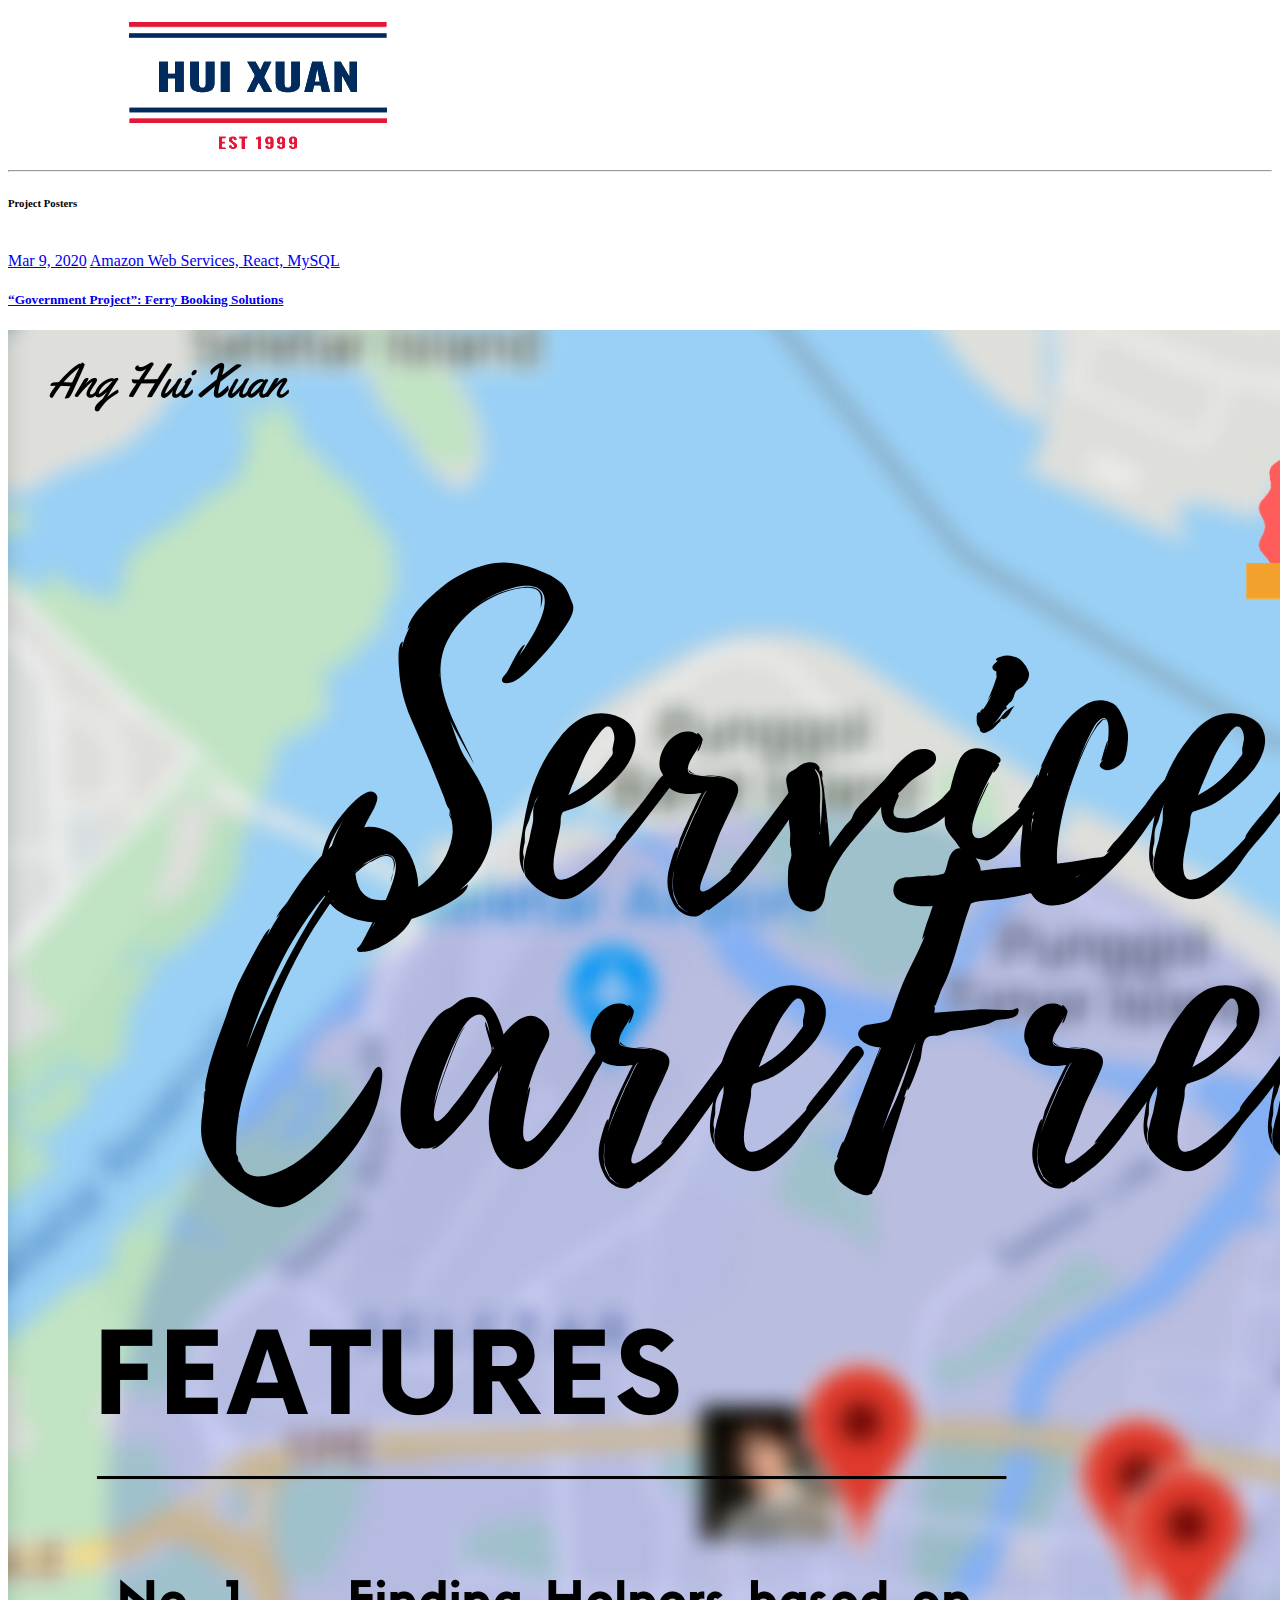
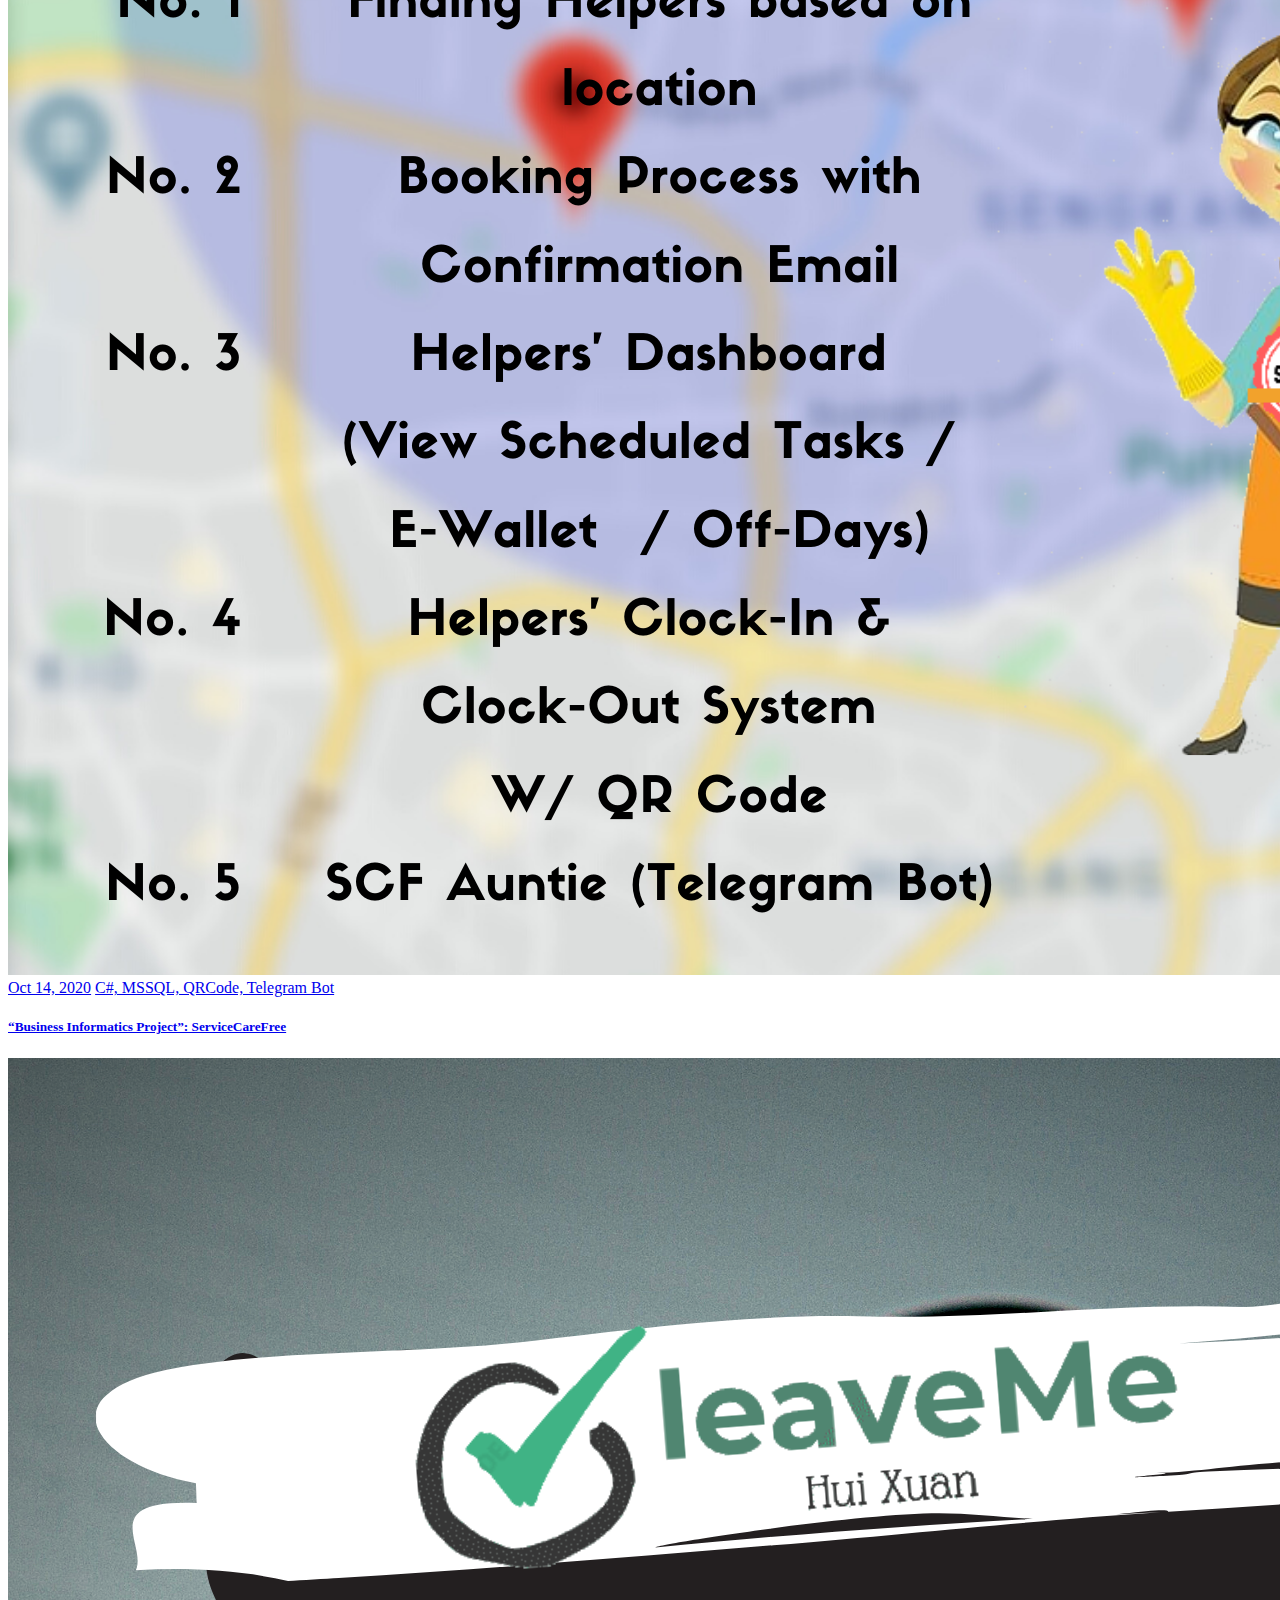
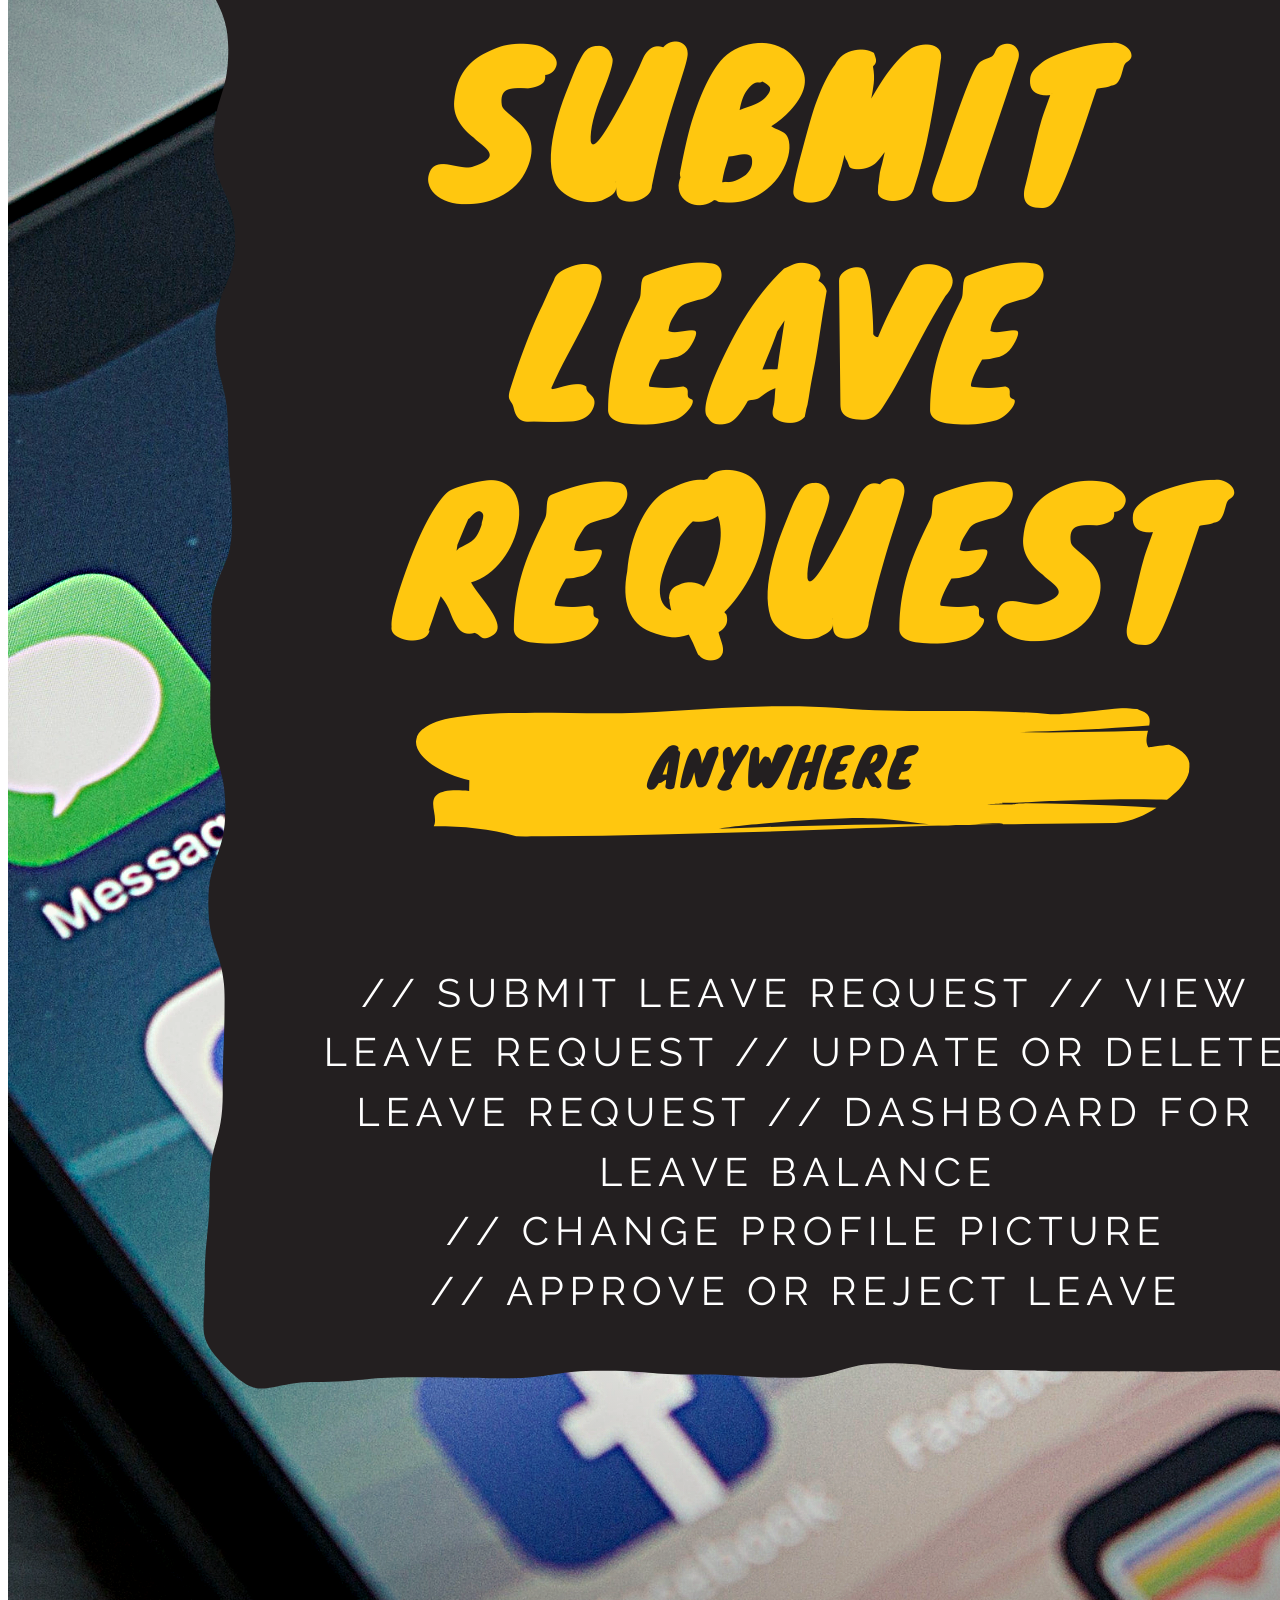
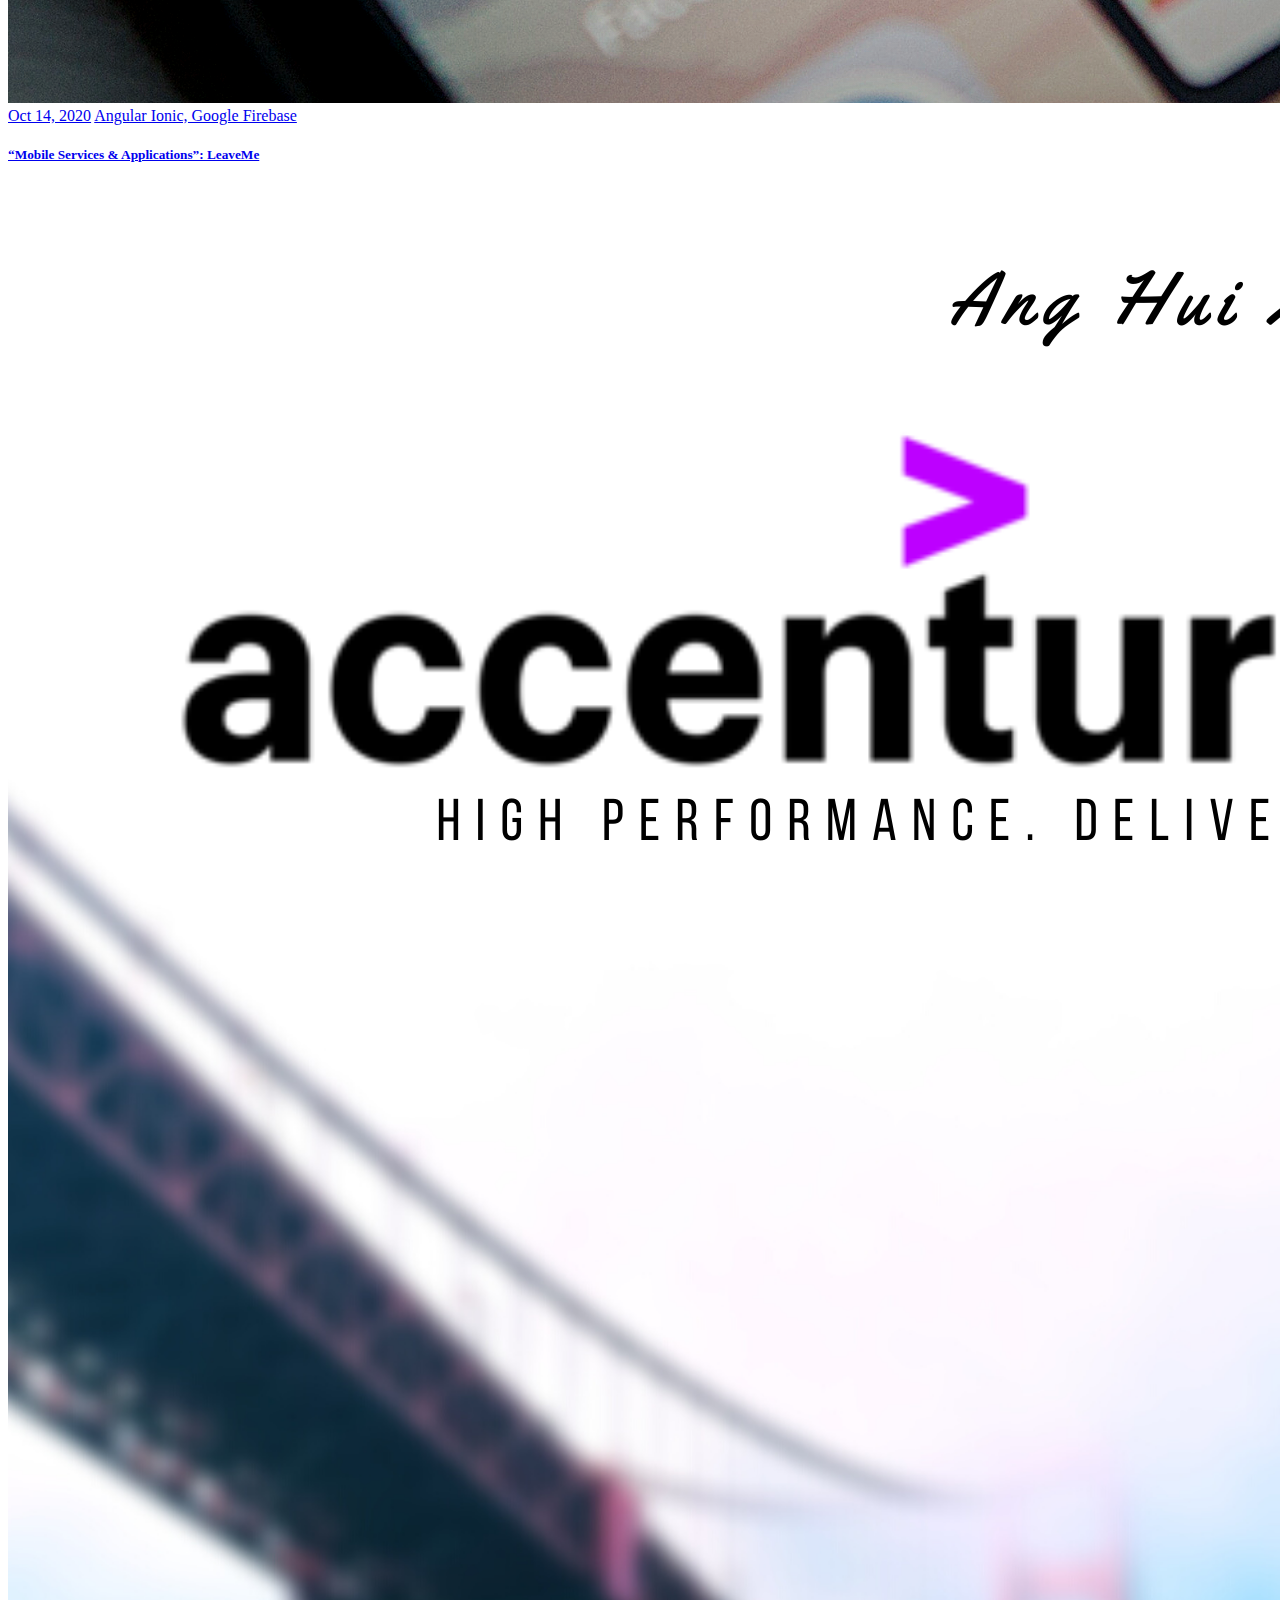
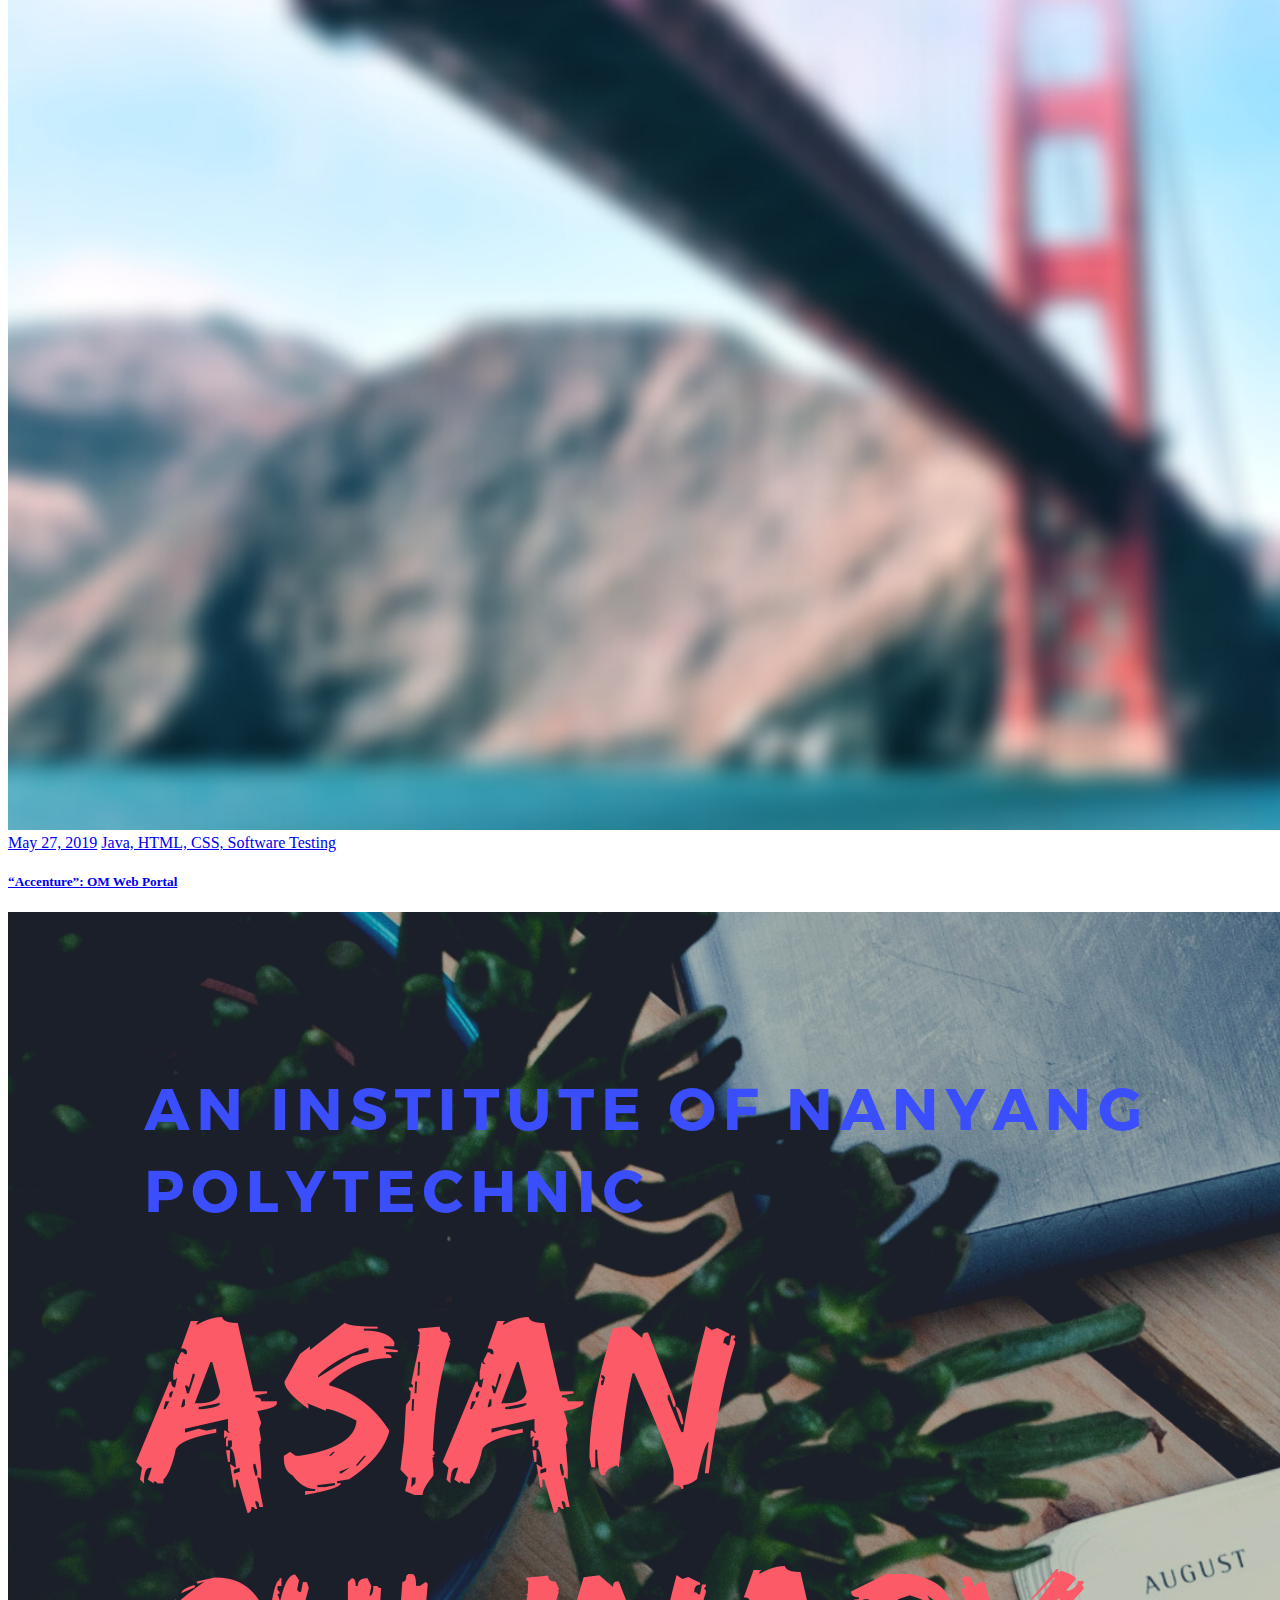
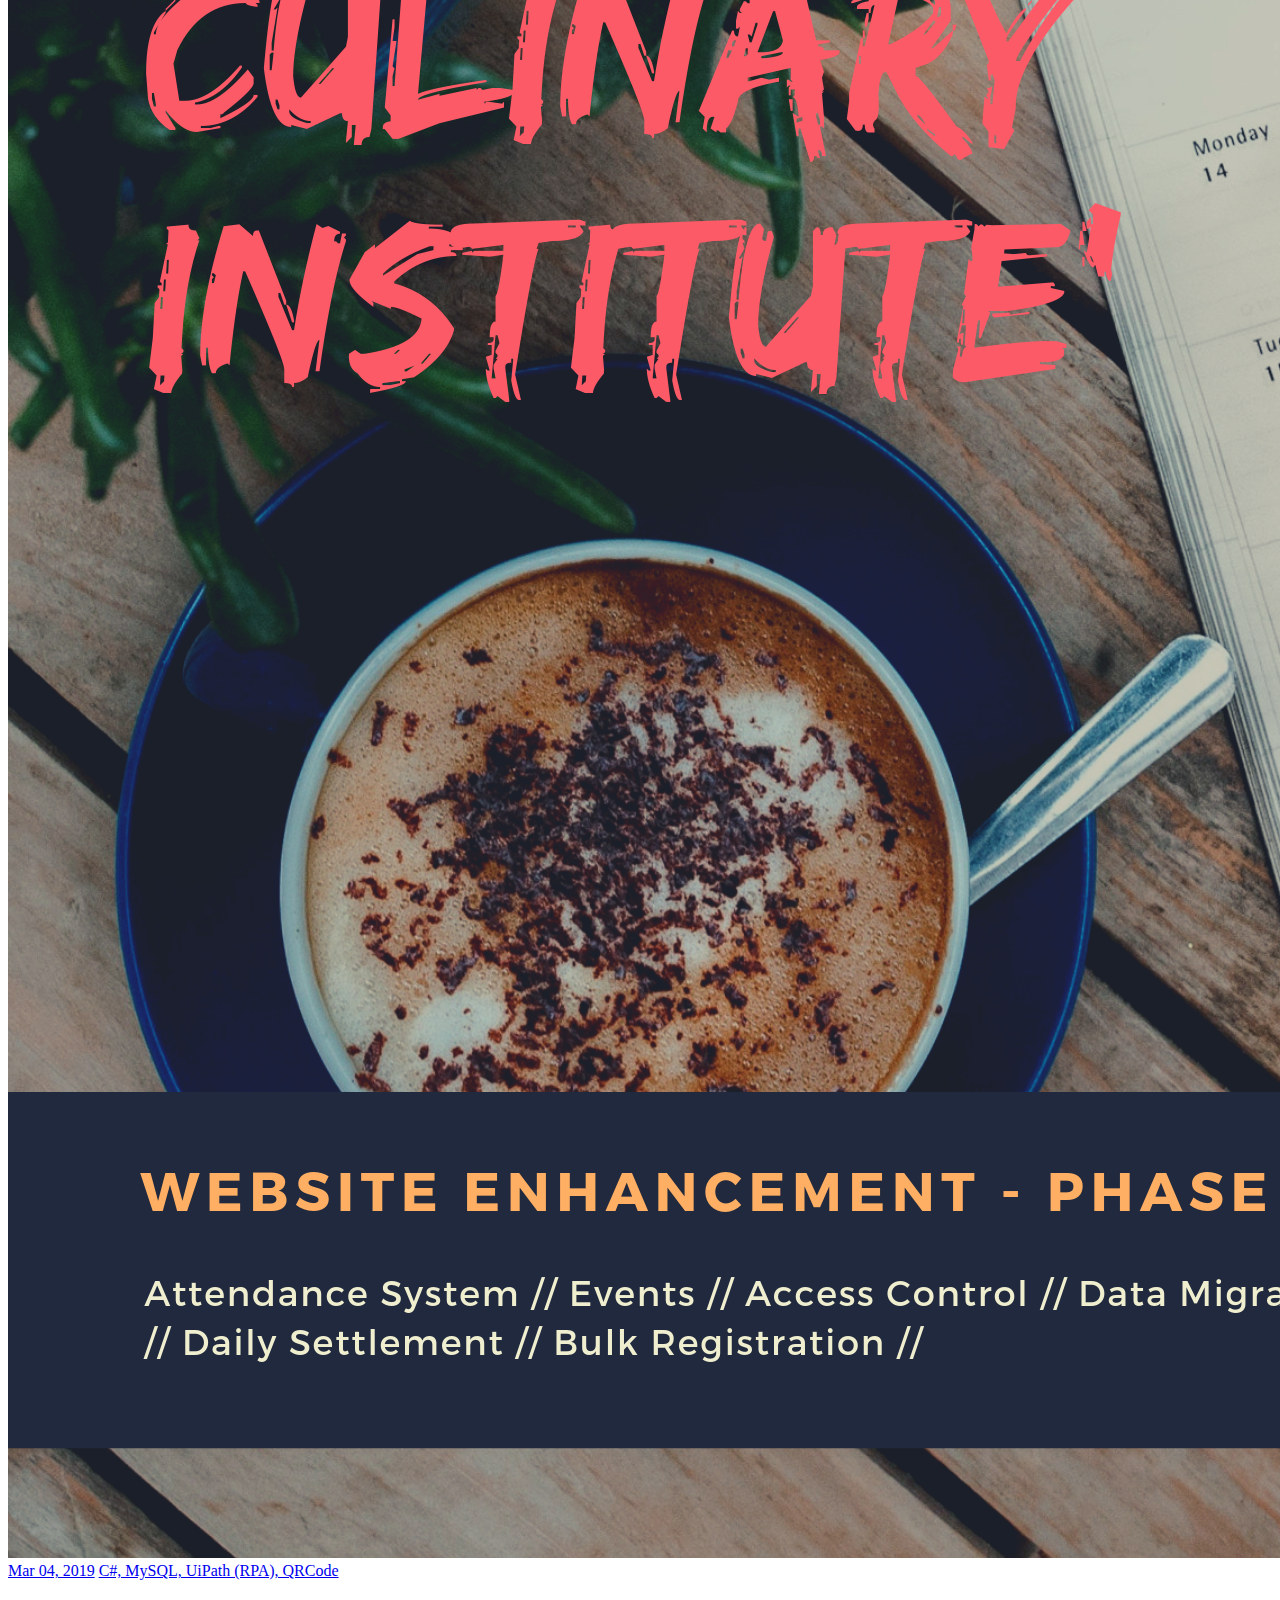
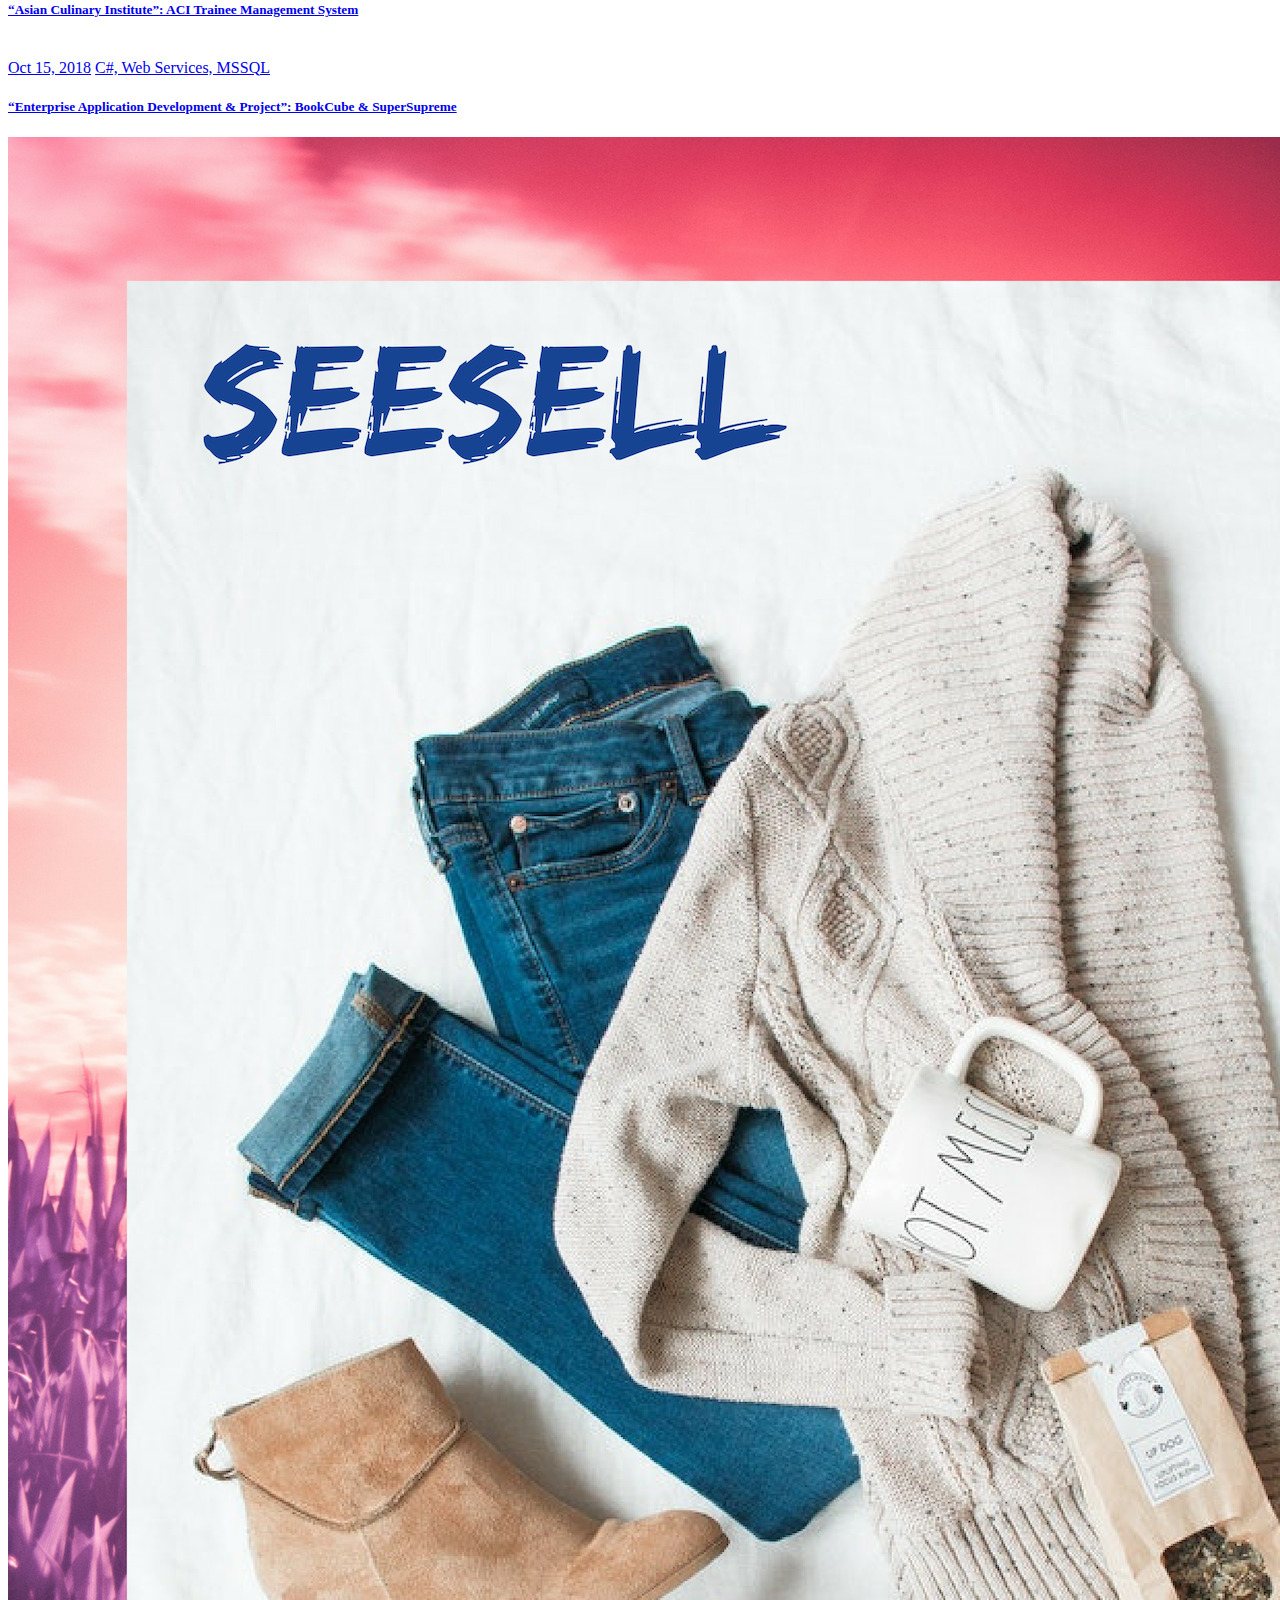
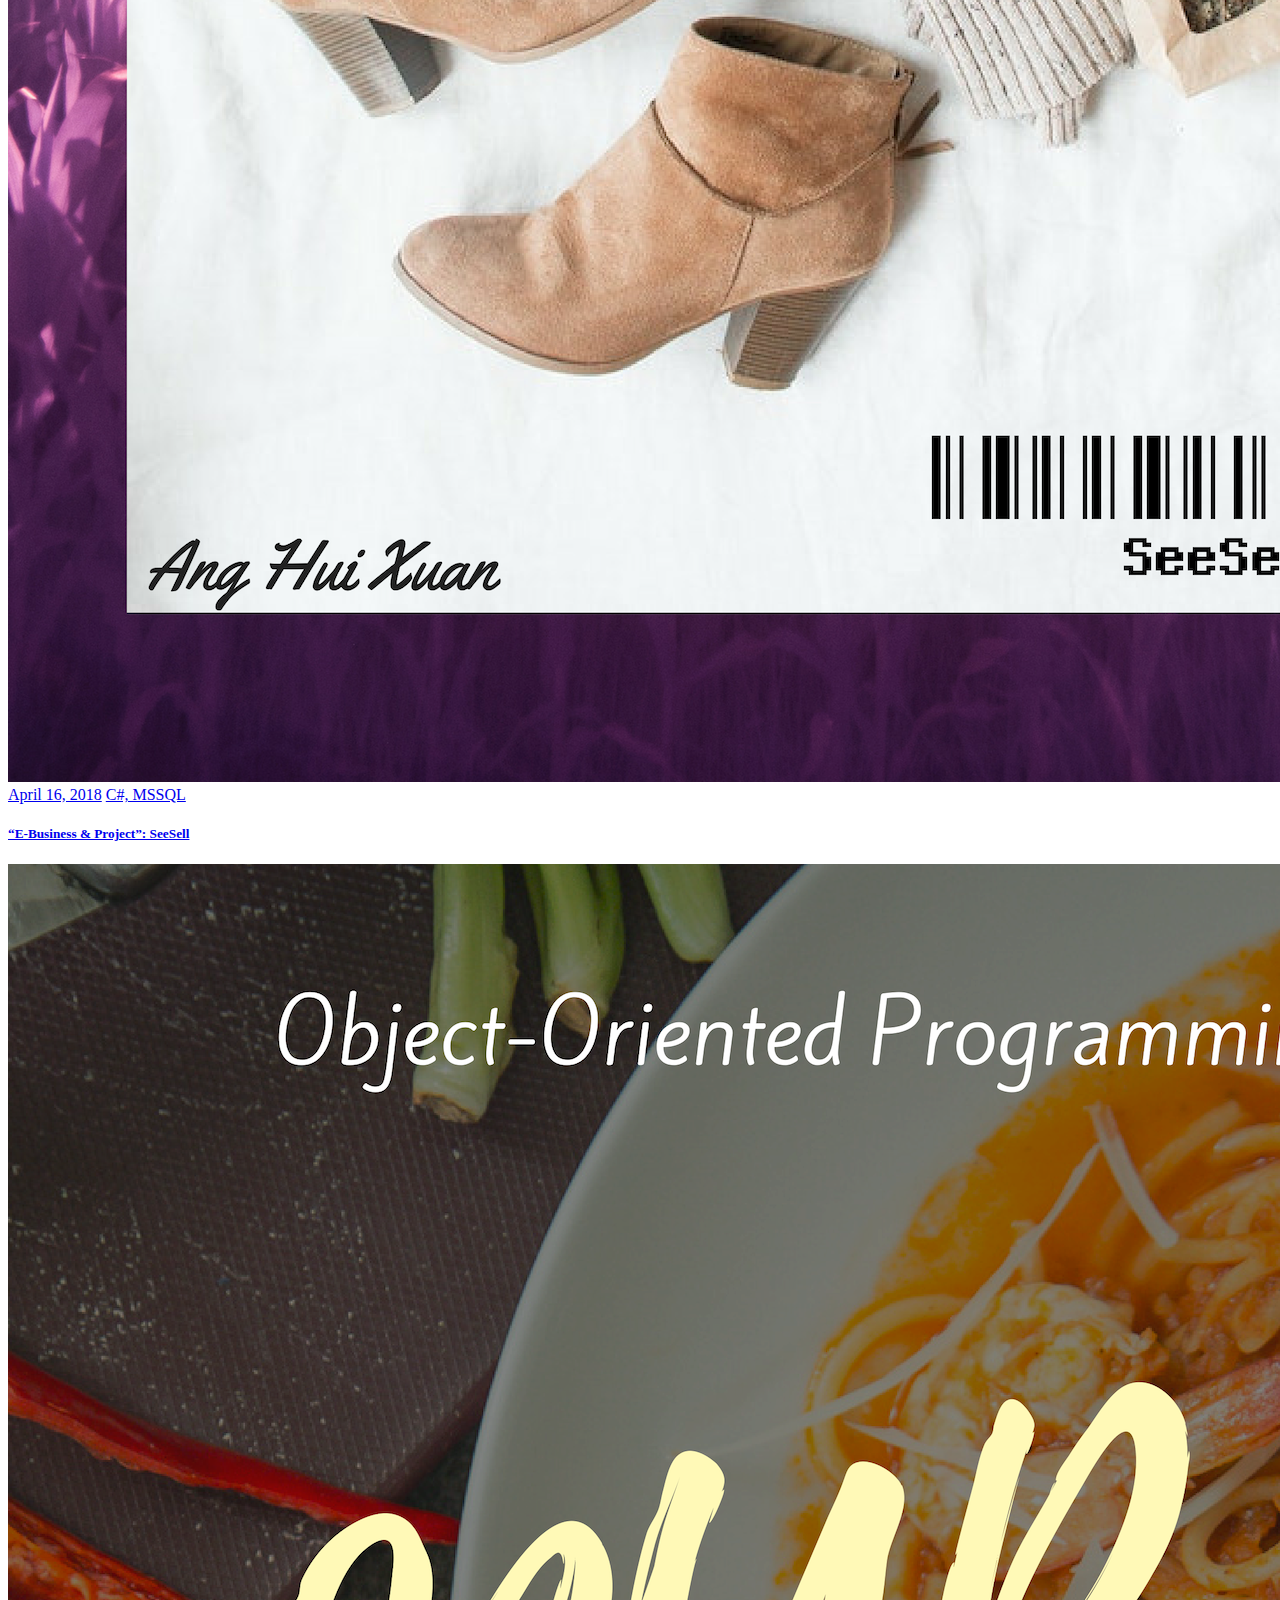
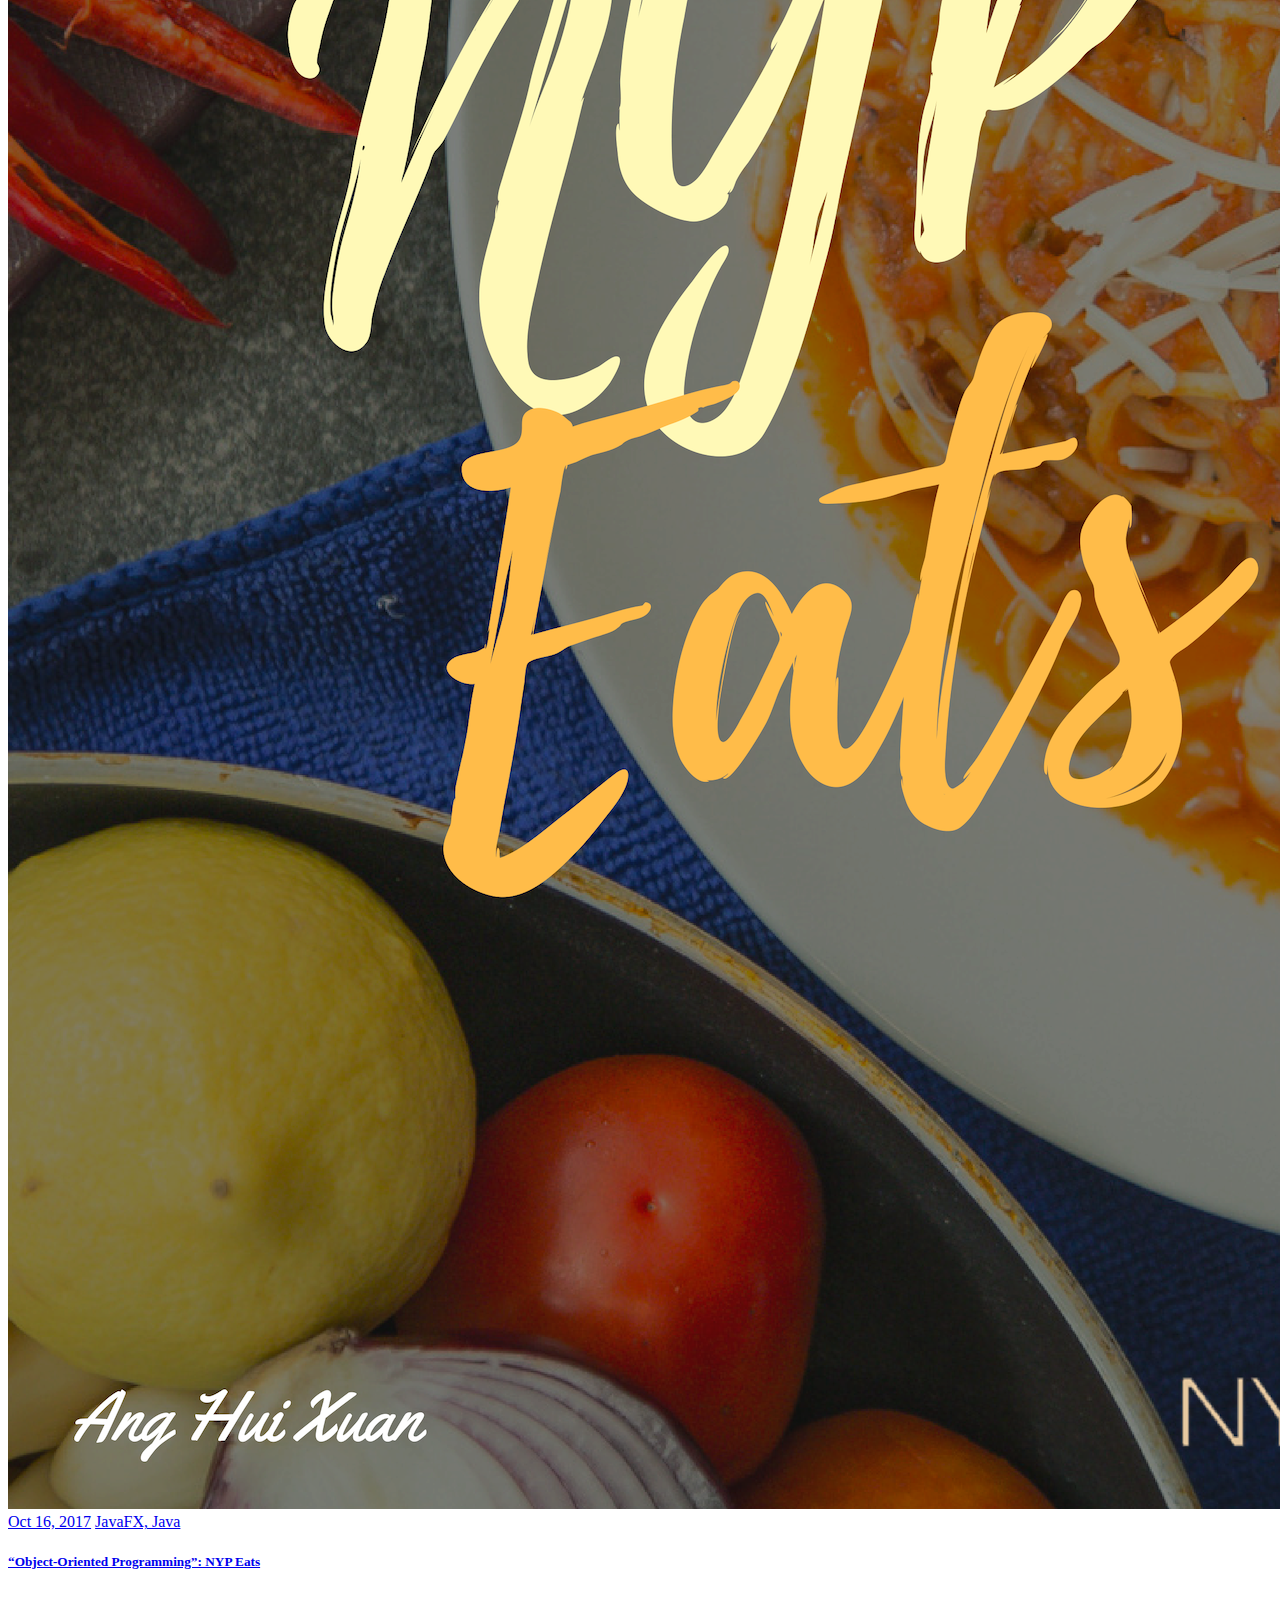
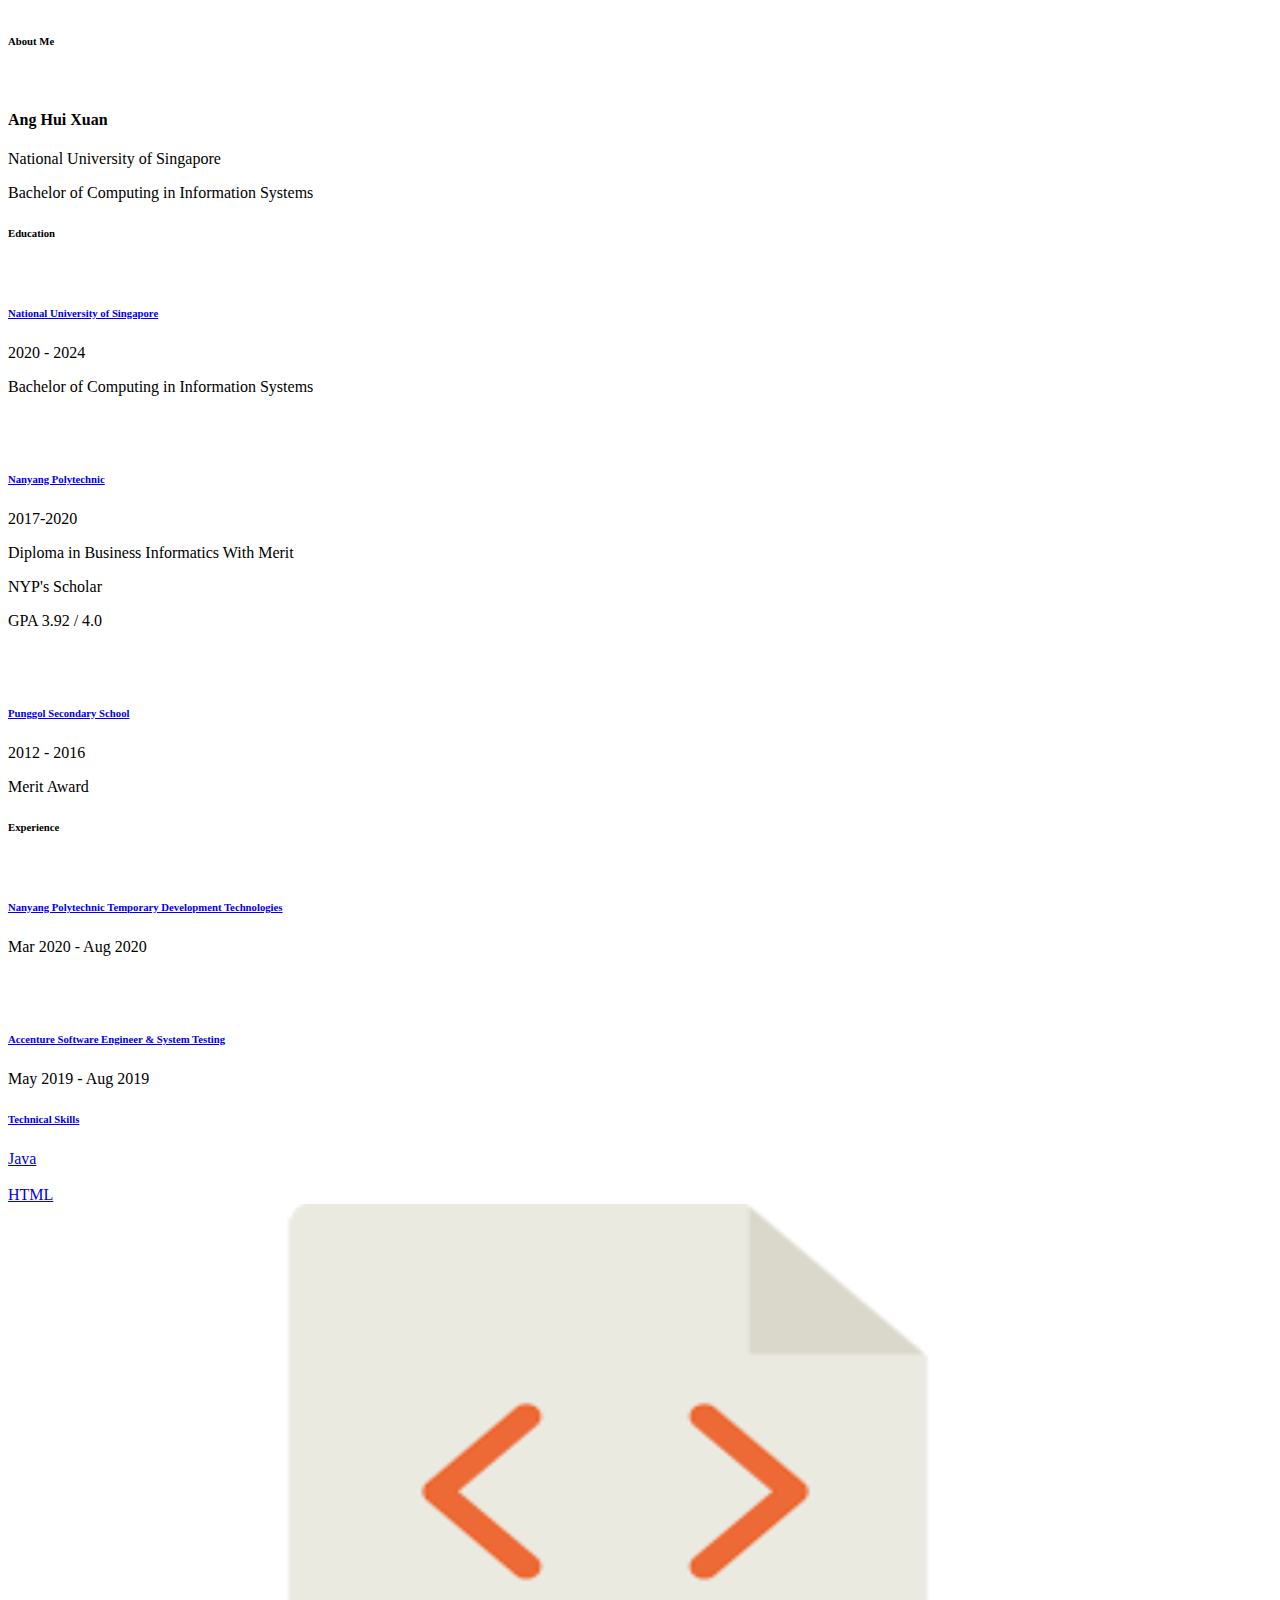
==== commit 3092b794: "Removed image" ====
--- a/index.html
+++ b/index.html
@@ -57,9 +57,7 @@
     </header>
     <!-- ****** Header Area End ****** -->
 
-
     <hr />
-
 
     <!-- ****** Blog Area Start ****** -->
     <section class="blog_area section_padding_0_80">
@@ -69,6 +67,23 @@
         </div>
         <!-- ****** Welcome Post Area Start ****** -->
         <section class="welcome-post-sliders owl-carousel">
+
+          <!-- Single Slide -->
+          <div class="welcome-single-slide">
+            <!-- Post Thumb -->
+            <img src="img/bg-img/8-lionPortal.png" alt="" />
+            <!-- Overlay Text -->
+            <div class="project_title">
+              <div class="post-date-commnents d-flex">
+                <a href="#">Mar 9, 2020</a>
+                <a href="#">Amazon Web Services, React, MySQL</a>
+              </div>
+              <a href="#">
+                <h5>“Government Project”: Ferry Booking Solutions</h5>
+              </a>
+            </div>
+          </div>
+
           <!-- Single Slide -->
           <div class="welcome-single-slide">
             <!-- Post Thumb -->
@@ -77,7 +92,7 @@
             <div class="project_title">
               <div class="post-date-commnents d-flex">
                 <a href="#">Oct 14, 2020</a>
-                <a href="#">5 Comment</a>
+                <a href="#">C#, MSSQL, QRCode, Telegram Bot</a>
               </div>
               <a href="#">
                 <h5>“Business Informatics Project”: ServiceCareFree</h5>
@@ -93,7 +108,7 @@
             <div class="project_title">
               <div class="post-date-commnents d-flex">
                 <a href="#">Oct 14, 2020</a>
-                <a href="#">5 Comment</a>
+                <a href="#">Angular Ionic, Google Firebase</a>
               </div>
               <a href="#">
                 <h5>“Mobile Services & Applications”: LeaveMe</h5>
@@ -108,7 +123,7 @@
             <div class="project_title">
               <div class="post-date-commnents d-flex">
                 <a href="#">May 27, 2019</a>
-                <a href="#">5 Comment</a>
+                <a href="#">Java, HTML, CSS, Software Testing</a>
               </div>
               <a href="#">
                 <h5>“Accenture”: OM Web Portal</h5>
@@ -124,7 +139,7 @@
             <div class="project_title">
               <div class="post-date-commnents d-flex">
                 <a href="#">Mar 04, 2019</a>
-                <a href="#">5 Comment</a>
+                <a href="#">C#, MySQL, UiPath (RPA), QRCode</a>
               </div>
               <a href="#">
                 <h5>“Asian Culinary Institute”: ACI Trainee Management System</h5>
@@ -144,7 +159,7 @@
             <div class="project_title">
               <div class="post-date-commnents d-flex">
                 <a href="#">Oct 15, 2018</a>
-                <a href="#">5 Comment</a>
+                <a href="#">C#, Web Services, MSSQL</a>
               </div>
               <a href="#">
                 <h5>
@@ -164,7 +179,7 @@
             <div class="project_title">
               <div class="post-date-commnents d-flex">
                 <a href="#">April 16, 2018</a>
-                <a href="#">5 Comment</a>
+                <a href="#">C#, MSSQL</a>
               </div>
               <a href="#">
                 <h5>“E-Business & Project”: SeeSell</h5>
@@ -181,7 +196,7 @@
             <div class="project_title">
               <div class="post-date-commnents d-flex">
                 <a href="#">Oct 16, 2017</a>
-                <a href="#">5 Comment</a>
+                <a href="#">JavaFX, Java</a>
               </div>
               <a href="#">
                 <h5>“Object-Oriented Programming”: NYP Eats</h5>
@@ -199,7 +214,7 @@
           <div class="col-12 col-lg-4">
             <div class="blog-sidebar mt-5 mt-lg-0">
               <!-- Single Widget Area -->
-              <div class="single-widget-area about-me-widget text-center">
+              <div class="single-widget-area about-me-widget text-center wow fadeInUp" data-wow-delay=".2s">
                 <div class="widget-title">
                   <h6>About Me</h6>
                 </div>
@@ -228,7 +243,7 @@
               </div> -->
 
               <!-- Single Widget Area -->
-              <div class="single-widget-area popular-post-widget">
+              <div class="single-widget-area popular-post-widget wow fadeInUp" data-wow-delay=".4s">
                 <div class="widget-title text-center">
                   <h6>Education</h6>
                 </div>
@@ -266,6 +281,7 @@
                       <h6>Punggol Secondary School</h6>
                     </a>
                     <p>2012 - 2016</p>
+                    <p>Merit Award</p>
                   </div>
                 </div>
 
@@ -286,7 +302,7 @@
                               </div>
                             </div> -->
 
-                <div class="single-widget-area popular-post-widget">
+                <div class="single-widget-area popular-post-widget wow fadeInUp" data-wow-delay=".6s">
                   <div class="widget-title text-center">
                     <h6>Experience</h6>
                   </div>
@@ -375,6 +391,84 @@
                   <div class="post-content">
                     <div class="post-meta d-flex">
                       <!-- <a href="#">
+                                                    <h4 class="post-headline">
+                                                      C#
+                                                    </h4>
+                                                  </a> -->
+                      <div class="post-author-date-area d-flex">
+                        <!-- Post Date -->
+                        <div class="post-date">
+                          <a href="#">HTML</a>
+                        </div>
+                      </div>
+                    </div>
+                  </div>
+                  <!-- Post Thumb -->
+                  <div class="post-thumb">
+                    <img src="img/blog-img/html.png" alt="" />
+                  </div>
+                </div>
+              </div>
+
+              <!-- Single Post -->
+              <div class="col-12 col-md-6">
+                <div class="single-post wow fadeInUp" data-wow-delay=".6s">
+                  <!-- Post Content -->
+                  <div class="post-content">
+                    <div class="post-meta d-flex">
+                      <!-- <a href="#">
+                                                                  <h4 class="post-headline">
+                                                                    C#
+                                                                  </h4>
+                                                                </a> -->
+                      <div class="post-author-date-area d-flex">
+                        <!-- Post Date -->
+                        <div class="post-date">
+                          <a href="#">Javascript</a>
+                        </div>
+                      </div>
+                    </div>
+                  </div>
+                  <!-- Post Thumb -->
+                  <div class="post-thumb">
+                    <img src="img/blog-img/javascript.png" alt="" />
+                  </div>
+                </div>
+              </div>
+
+              <!-- Single Post -->
+              <div class="col-12 col-md-6">
+                <div class="single-post wow fadeInUp" data-wow-delay=".6s">
+                  <!-- Post Content -->
+                  <div class="post-content">
+                    <div class="post-meta d-flex">
+                      <!-- <a href="#">
+                                                                                <h4 class="post-headline">
+                                                                                  C#
+                                                                                </h4>
+                                                                              </a> -->
+                      <div class="post-author-date-area d-flex">
+                        <!-- Post Date -->
+                        <div class="post-date">
+                          <a href="#">jQuery</a>
+                        </div>
+                      </div>
+                    </div>
+                  </div>
+                  <!-- Post Thumb -->
+                  <div class="post-thumb">
+                    <img src="img/blog-img/jquery.jpg" alt="" />
+                  </div>
+                </div>
+              </div>
+
+              <!-- Single Post -->
+              <div class="col-12 col-md-6">
+                <div class="single-post wow fadeInUp" data-wow-delay=".6s">
+                  <!-- Post Content -->
+                  <div class="post-content">
+                    <div class="post-meta d-flex">
+                      <!-- <a href="#">
                                       <h4 class="post-headline">
                                         C#
                                       </h4>
@@ -382,14 +476,92 @@
                       <div class="post-author-date-area d-flex">
                         <!-- Post Date -->
                         <div class="post-date">
-                          <a href="#">Amazon Web Services</a>
-                        </div>
-                      </div>
-                    </div>
-                  </div>
-                  <!-- Post Thumb -->
-                  <div class="post-thumb">
-                    <img src="img/blog-img/awslogo.jpg" alt="" />
+                          <a href="#">C#</a>
+                        </div>
+                      </div>
+                    </div>
+                  </div>
+                  <!-- Post Thumb -->
+                  <div class="post-thumb">
+                    <img src="img/blog-img/csharp.jpg" alt="" />
+                  </div>
+                </div>
+              </div>
+
+              <!-- Single Post -->
+              <div class="col-12 col-md-6">
+                <div class="single-post wow fadeInUp" data-wow-delay=".6s">
+                  <!-- Post Content -->
+                  <div class="post-content">
+                    <div class="post-meta d-flex">
+                      <!-- <a href="#">
+                                                    <h4 class="post-headline">
+                                                      C#
+                                                    </h4>
+                                                  </a> -->
+                      <div class="post-author-date-area d-flex">
+                        <!-- Post Date -->
+                        <div class="post-date">
+                          <a href="#">Relational Database - MSSQL / MySQL</a>
+                        </div>
+                      </div>
+                    </div>
+                  </div>
+                  <!-- Post Thumb -->
+                  <div class="post-thumb">
+                    <img src="img/blog-img/database.jpg" alt="" />
+                  </div>
+                </div>
+              </div>
+
+              <!-- Single Post -->
+              <div class="col-12 col-md-6">
+                <div class="single-post wow fadeInUp" data-wow-delay=".6s">
+                  <!-- Post Content -->
+                  <div class="post-content">
+                    <div class="post-meta d-flex">
+                      <!-- <a href="#">
+                                                                  <h4 class="post-headline">
+                                                                    C#
+                                                                  </h4>
+                                                                </a> -->
+                      <div class="post-author-date-area d-flex">
+                        <!-- Post Date -->
+                        <div class="post-date">
+                          <a href="#">UiPath Robotic Process Automation</a>
+                        </div>
+                      </div>
+                    </div>
+                  </div>
+                  <!-- Post Thumb -->
+                  <div class="post-thumb">
+                    <img src="img/blog-img/uipath.jpg" alt="" />
+                  </div>
+                </div>
+              </div>
+
+              <!-- Single Post -->
+              <div class="col-12 col-md-6">
+                <div class="single-post wow fadeInUp" data-wow-delay=".6s">
+                  <!-- Post Content -->
+                  <div class="post-content">
+                    <div class="post-meta d-flex">
+                      <!-- <a href="#">
+                                                                  <h4 class="post-headline">
+                                                                    C#
+                                                                  </h4>
+                                                                </a> -->
+                      <div class="post-author-date-area d-flex">
+                        <!-- Post Date -->
+                        <div class="post-date">
+                          <a href="#">Angular Ionic</a>
+                        </div>
+                      </div>
+                    </div>
+                  </div>
+                  <!-- Post Thumb -->
+                  <div class="post-thumb">
+                    <img src="img/blog-img/angularionic.jpg" alt="" />
                   </div>
                 </div>
               </div>
@@ -408,18 +580,17 @@
                       <div class="post-author-date-area d-flex">
                         <!-- Post Date -->
                         <div class="post-date">
-                          <a href="#">React</a>
-                        </div>
-                      </div>
-                    </div>
-                  </div>
-                  <!-- Post Thumb -->
-                  <div class="post-thumb">
-                    <img src="img/blog-img/react.jpg" alt="" />
-                  </div>
-                </div>
-              </div>
-
+                          <a href="#">Amazon Web Services</a>
+                        </div>
+                      </div>
+                    </div>
+                  </div>
+                  <!-- Post Thumb -->
+                  <div class="post-thumb">
+                    <img src="img/blog-img/awslogo.jpg" alt="" />
+                  </div>
+                </div>
+              </div>
 
               <!-- Single Post -->
               <div class="col-12 col-md-6">
@@ -435,40 +606,14 @@
                       <div class="post-author-date-area d-flex">
                         <!-- Post Date -->
                         <div class="post-date">
-                          <a href="#">UiPath Robotic Process Automation</a>
-                        </div>
-                      </div>
-                    </div>
-                  </div>
-                  <!-- Post Thumb -->
-                  <div class="post-thumb">
-                    <img src="img/blog-img/uipath.jpg" alt="" />
-                  </div>
-                </div>
-              </div>
-
-              <!-- Single Post -->
-              <div class="col-12 col-md-6">
-                <div class="single-post wow fadeInUp" data-wow-delay=".6s">
-                  <!-- Post Content -->
-                  <div class="post-content">
-                    <div class="post-meta d-flex">
-                      <!-- <a href="#">
-                        <h4 class="post-headline">
-                          C#
-                        </h4>
-                      </a> -->
-                      <div class="post-author-date-area d-flex">
-                        <!-- Post Date -->
-                        <div class="post-date">
-                          <a href="#">C#</a>
-                        </div>
-                      </div>
-                    </div>
-                  </div>
-                  <!-- Post Thumb -->
-                  <div class="post-thumb">
-                    <img src="img/blog-img/csharp.jpg" alt="" />
+                          <a href="#">React</a>
+                        </div>
+                      </div>
+                    </div>
+                  </div>
+                  <!-- Post Thumb -->
+                  <div class="post-thumb">
+                    <img src="img/blog-img/react.jpg" alt="" />
                   </div>
                 </div>
               </div>
@@ -487,17 +632,96 @@
                       <div class="post-author-date-area d-flex">
                         <!-- Post Date -->
                         <div class="post-date">
-                          <a href="#">Angular Ionic</a>
-                        </div>
-                      </div>
-                    </div>
-                  </div>
-                  <!-- Post Thumb -->
-                  <div class="post-thumb">
-                    <img src="img/blog-img/angularionic.jpg" alt="" />
-                  </div>
-                </div>
-              </div>
+                          <a href="#">PHP</a>
+                        </div>
+                      </div>
+                    </div>
+                  </div>
+                  <!-- Post Thumb -->
+                  <div class="post-thumb">
+                    <img src="img/blog-img/php.jpg" alt="" />
+                  </div>
+                </div>
+              </div>
+
+              <!-- Single Post -->
+              <div class="col-12 col-md-6">
+                <div class="single-post wow fadeInUp" data-wow-delay=".6s">
+                  <!-- Post Content -->
+                  <div class="post-content">
+                    <div class="post-meta d-flex">
+                      <!-- <a href="#">
+                                                                  <h4 class="post-headline">
+                                                                    C#
+                                                                  </h4>
+                                                                </a> -->
+                      <div class="post-author-date-area d-flex">
+                        <!-- Post Date -->
+                        <div class="post-date">
+                          <a href="#">MEAN</a>
+                        </div>
+                      </div>
+                    </div>
+                  </div>
+                  <!-- Post Thumb -->
+                  <div class="post-thumb">
+                    <img src="img/blog-img/mean.jpg" alt="" />
+                  </div>
+                </div>
+              </div>
+
+              <!-- Single Post -->
+              <div class="col-12 col-md-6">
+                <div class="single-post wow fadeInUp" data-wow-delay=".6s">
+                  <!-- Post Content -->
+                  <div class="post-content">
+                    <div class="post-meta d-flex">
+                      <!-- <a href="#">
+                                                                                <h4 class="post-headline">
+                                                                                  C#
+                                                                                </h4>
+                                                                              </a> -->
+                      <div class="post-author-date-area d-flex">
+                        <!-- Post Date -->
+                        <div class="post-date">
+                          <a href="#">Socket.IO - Real Time Technologies</a>
+                        </div>
+                      </div>
+                    </div>
+                  </div>
+                  <!-- Post Thumb -->
+                  <div class="post-thumb">
+                    <img src="img/blog-img/socketio.jpg" alt="" />
+                  </div>
+                </div>
+              </div>
+
+              <!-- Single Post -->
+              <div class="col-12 col-md-6">
+                <div class="single-post wow fadeInUp" data-wow-delay=".6s">
+                  <!-- Post Content -->
+                  <div class="post-content">
+                    <div class="post-meta d-flex">
+                      <!-- <a href="#">
+                                                                                <h4 class="post-headline">
+                                                                                  C#
+                                                                                </h4>
+                                                                              </a> -->
+                      <div class="post-author-date-area d-flex">
+                        <!-- Post Date -->
+                        <div class="post-date">
+                          <a href="#">Pusher - Real Time Technologies</a>
+                        </div>
+                      </div>
+                    </div>
+                  </div>
+                  <!-- Post Thumb -->
+                  <div class="post-thumb">
+                    <img src="img/blog-img/pusher.jpg" alt="" />
+                  </div>
+                </div>
+              </div>
+
 
               <!-- <div class="col-12 col-md-6">
                 <div class="single-post wow fadeInUp" data-wow-delay=".6s">
@@ -550,20 +774,6 @@
 
     <!-- ****** Footer Menu Area Start ****** -->
     <footer class="footer_area">
-      <div class="container">
-        <div class="row">
-          <div class="col-12">
-            <div class="footer-content">
-              <!-- Logo Area Start -->
-              <div class="footer-logo-area text-center">
-                <a href="index.html" class="yummy-logo">
-                  <img src="img/about-img/hxLogo.png" alt="" width="400" height="150" /></a>
-              </div>
-            </div>
-          </div>
-        </div>
-      </div>
-
       <div class="container">
         <div class="row">
           <div class="col-12">
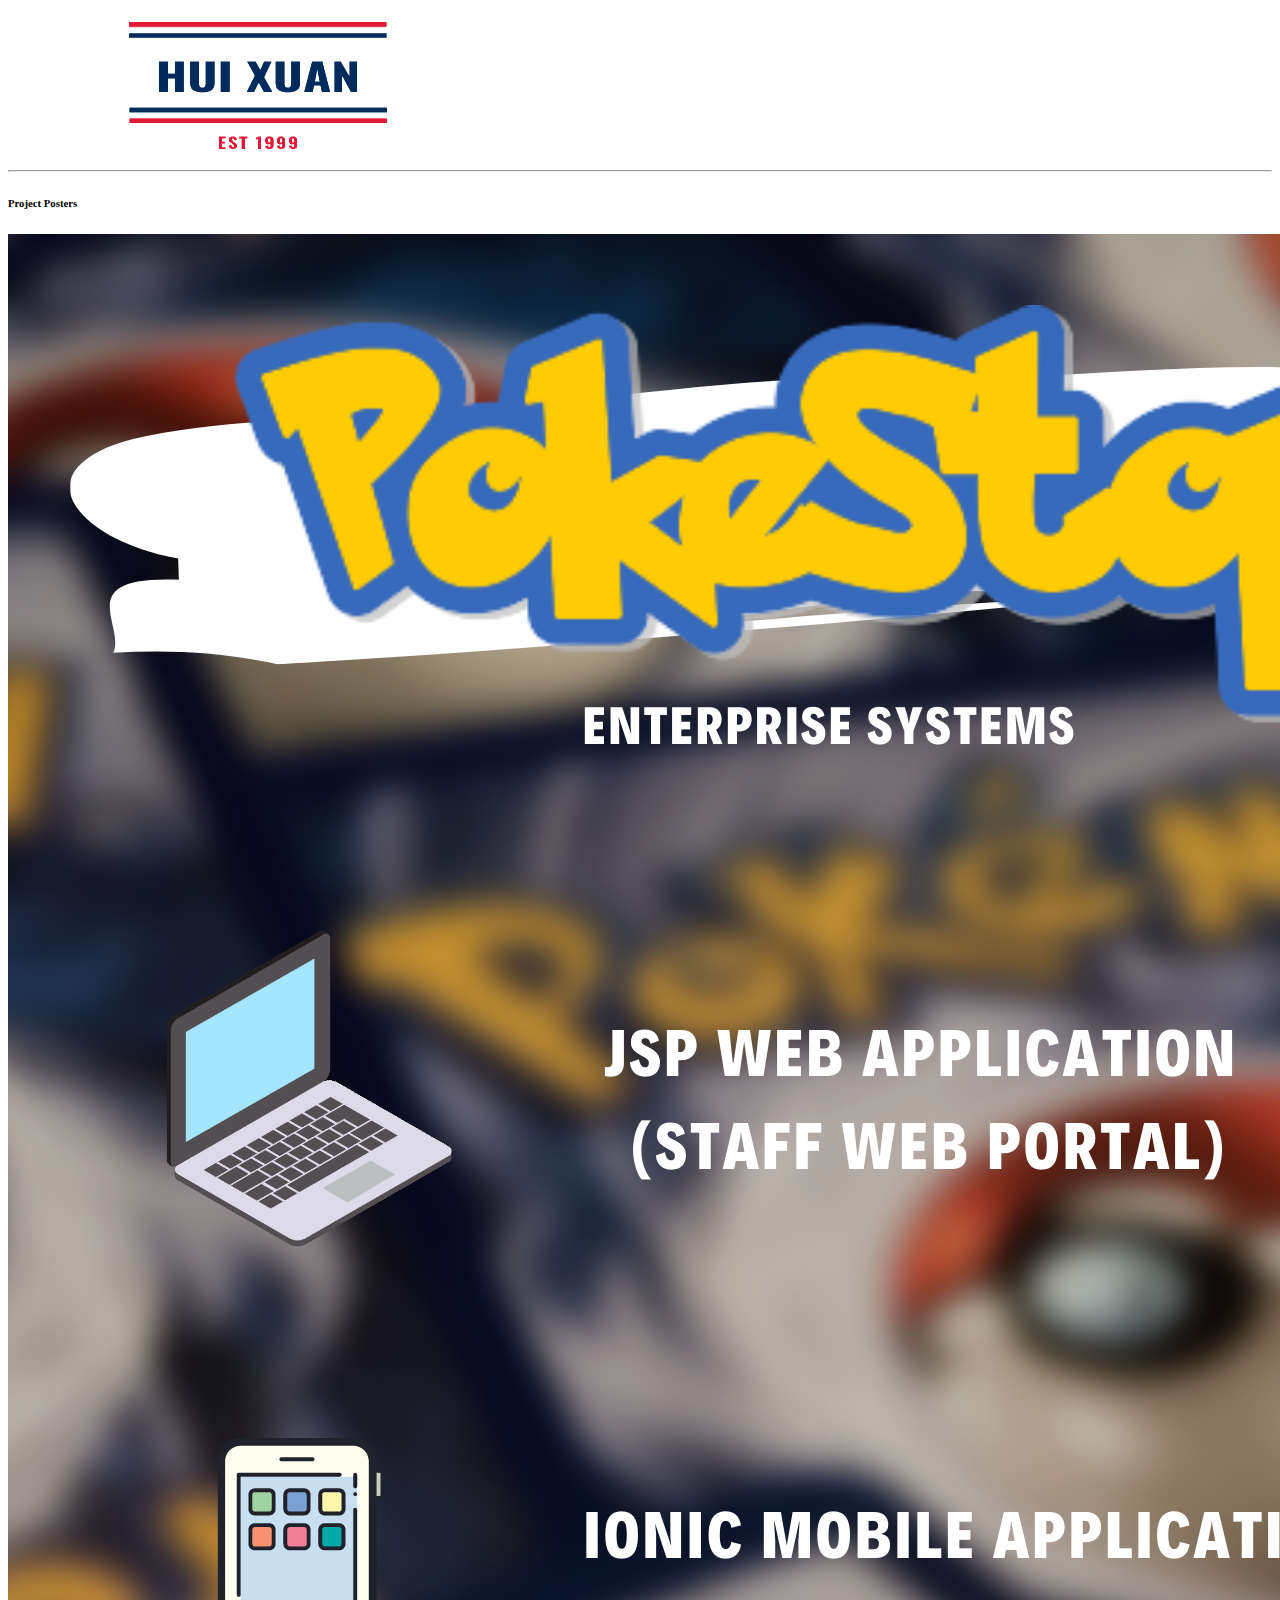
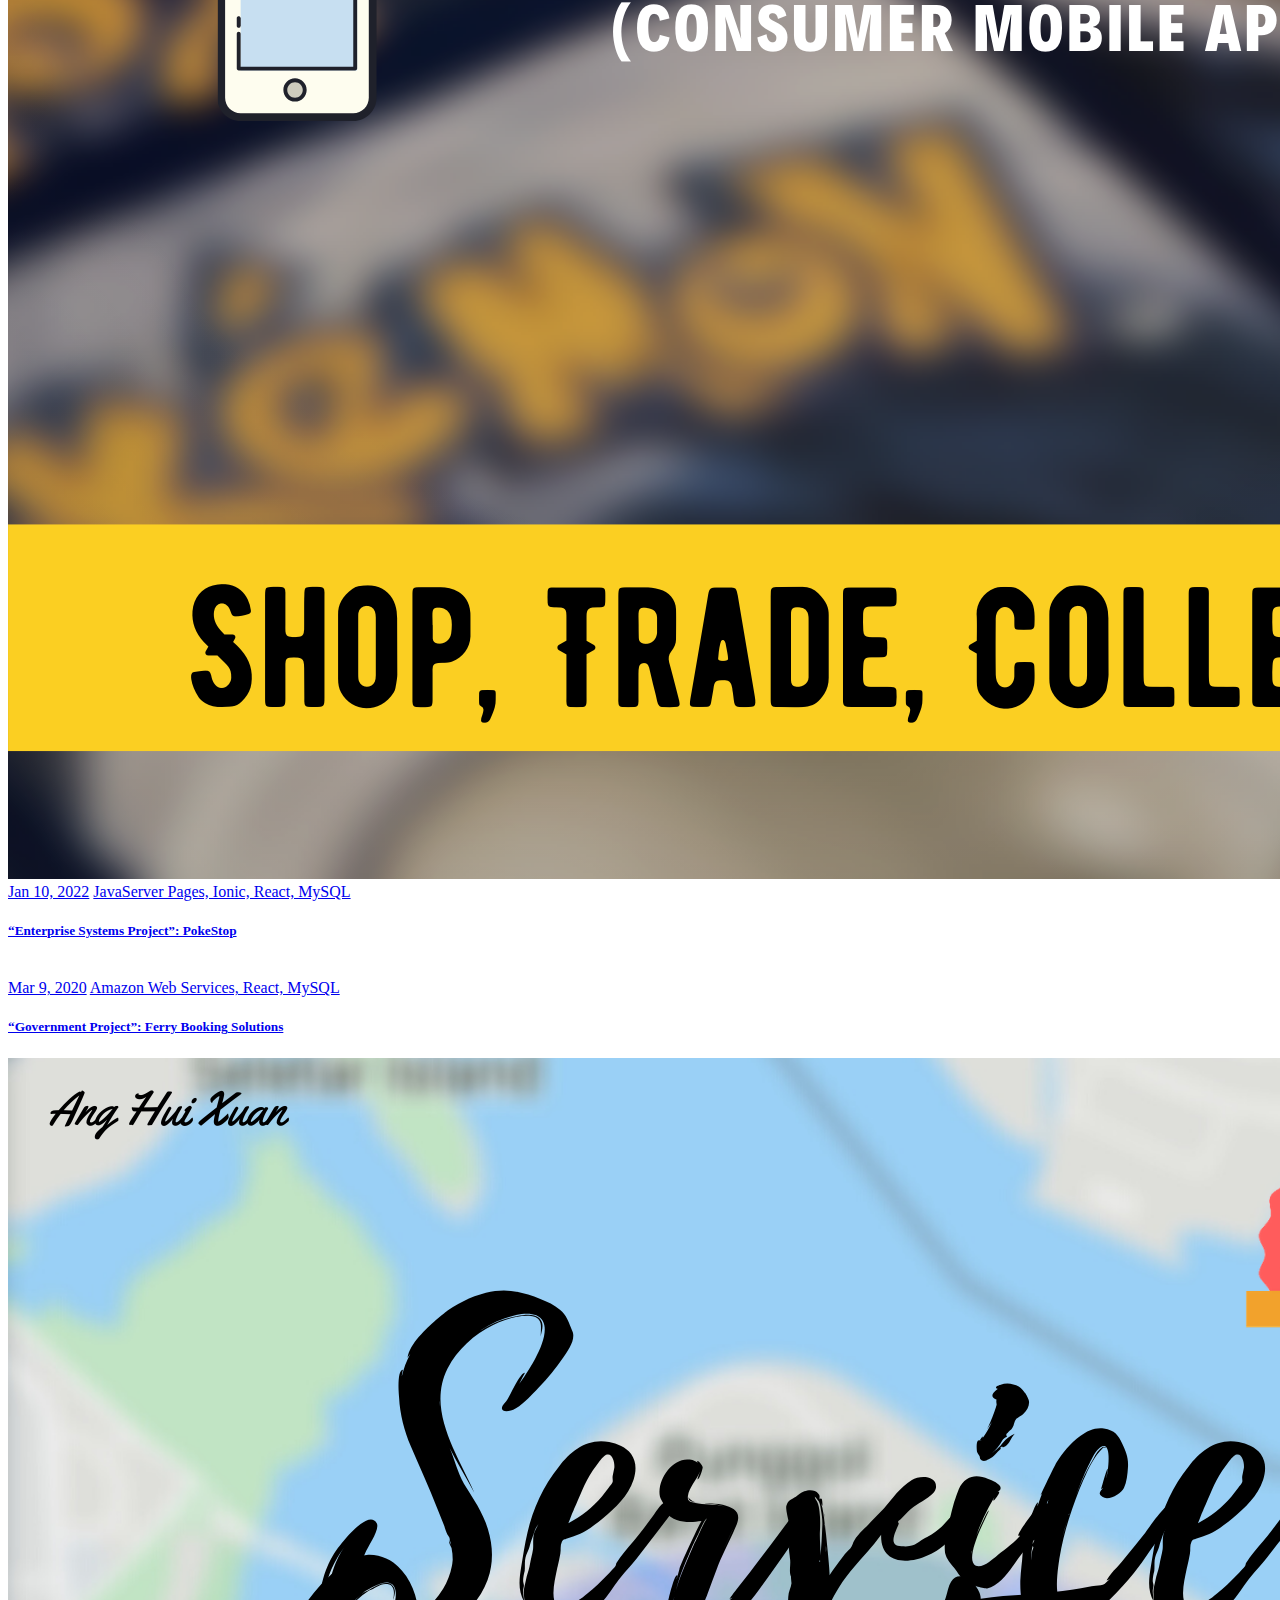
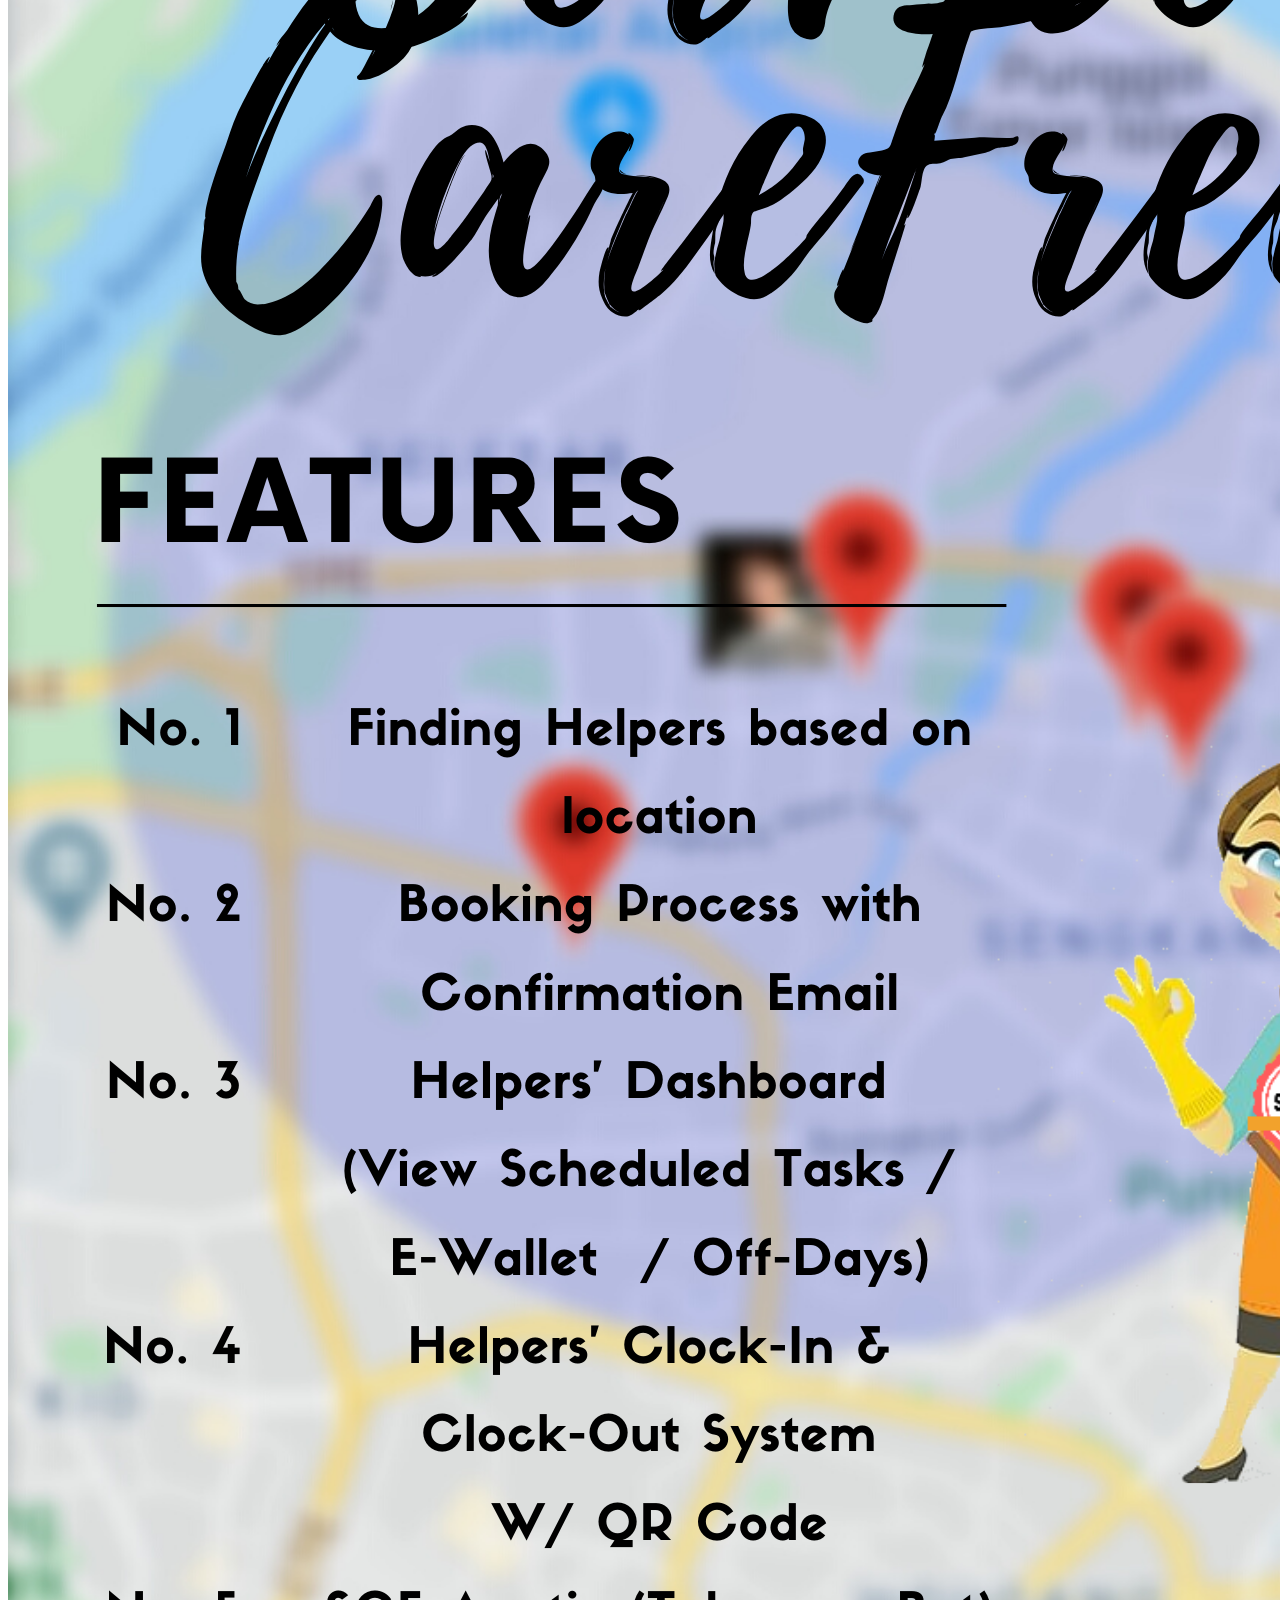
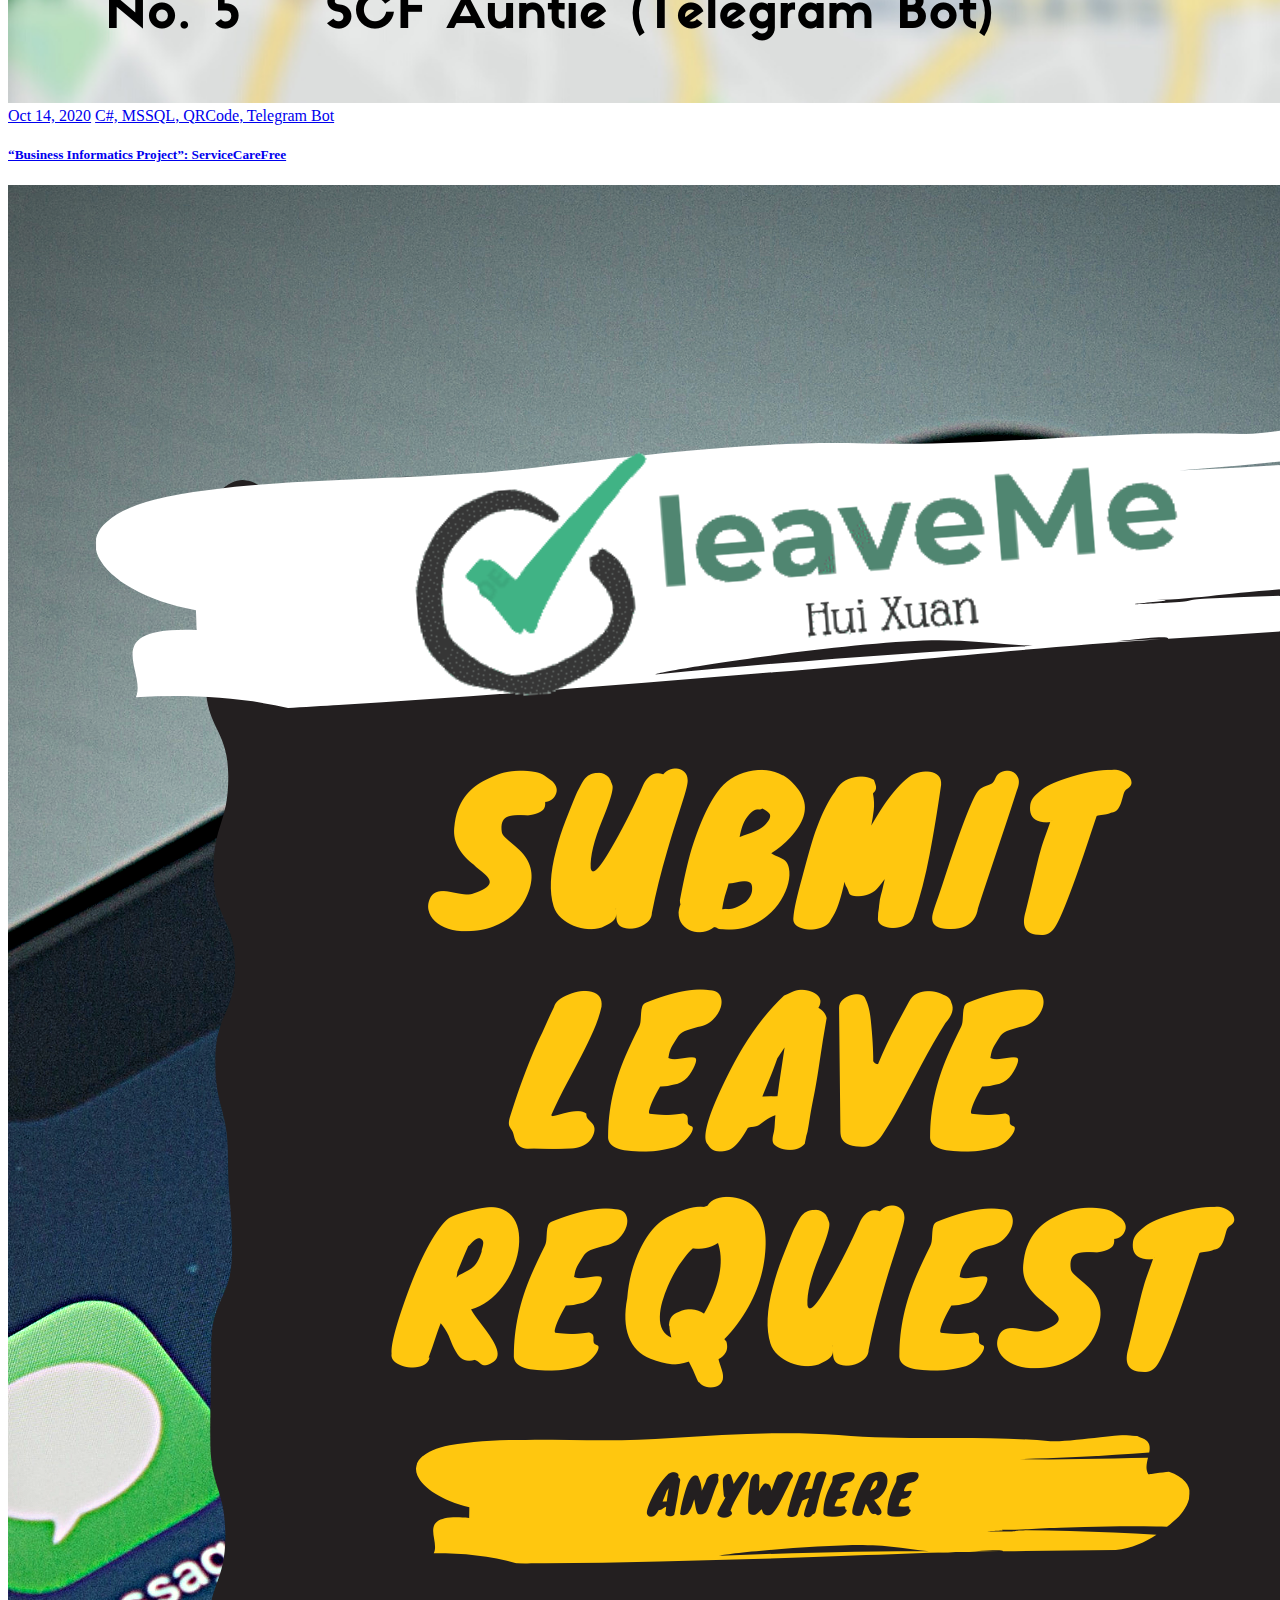
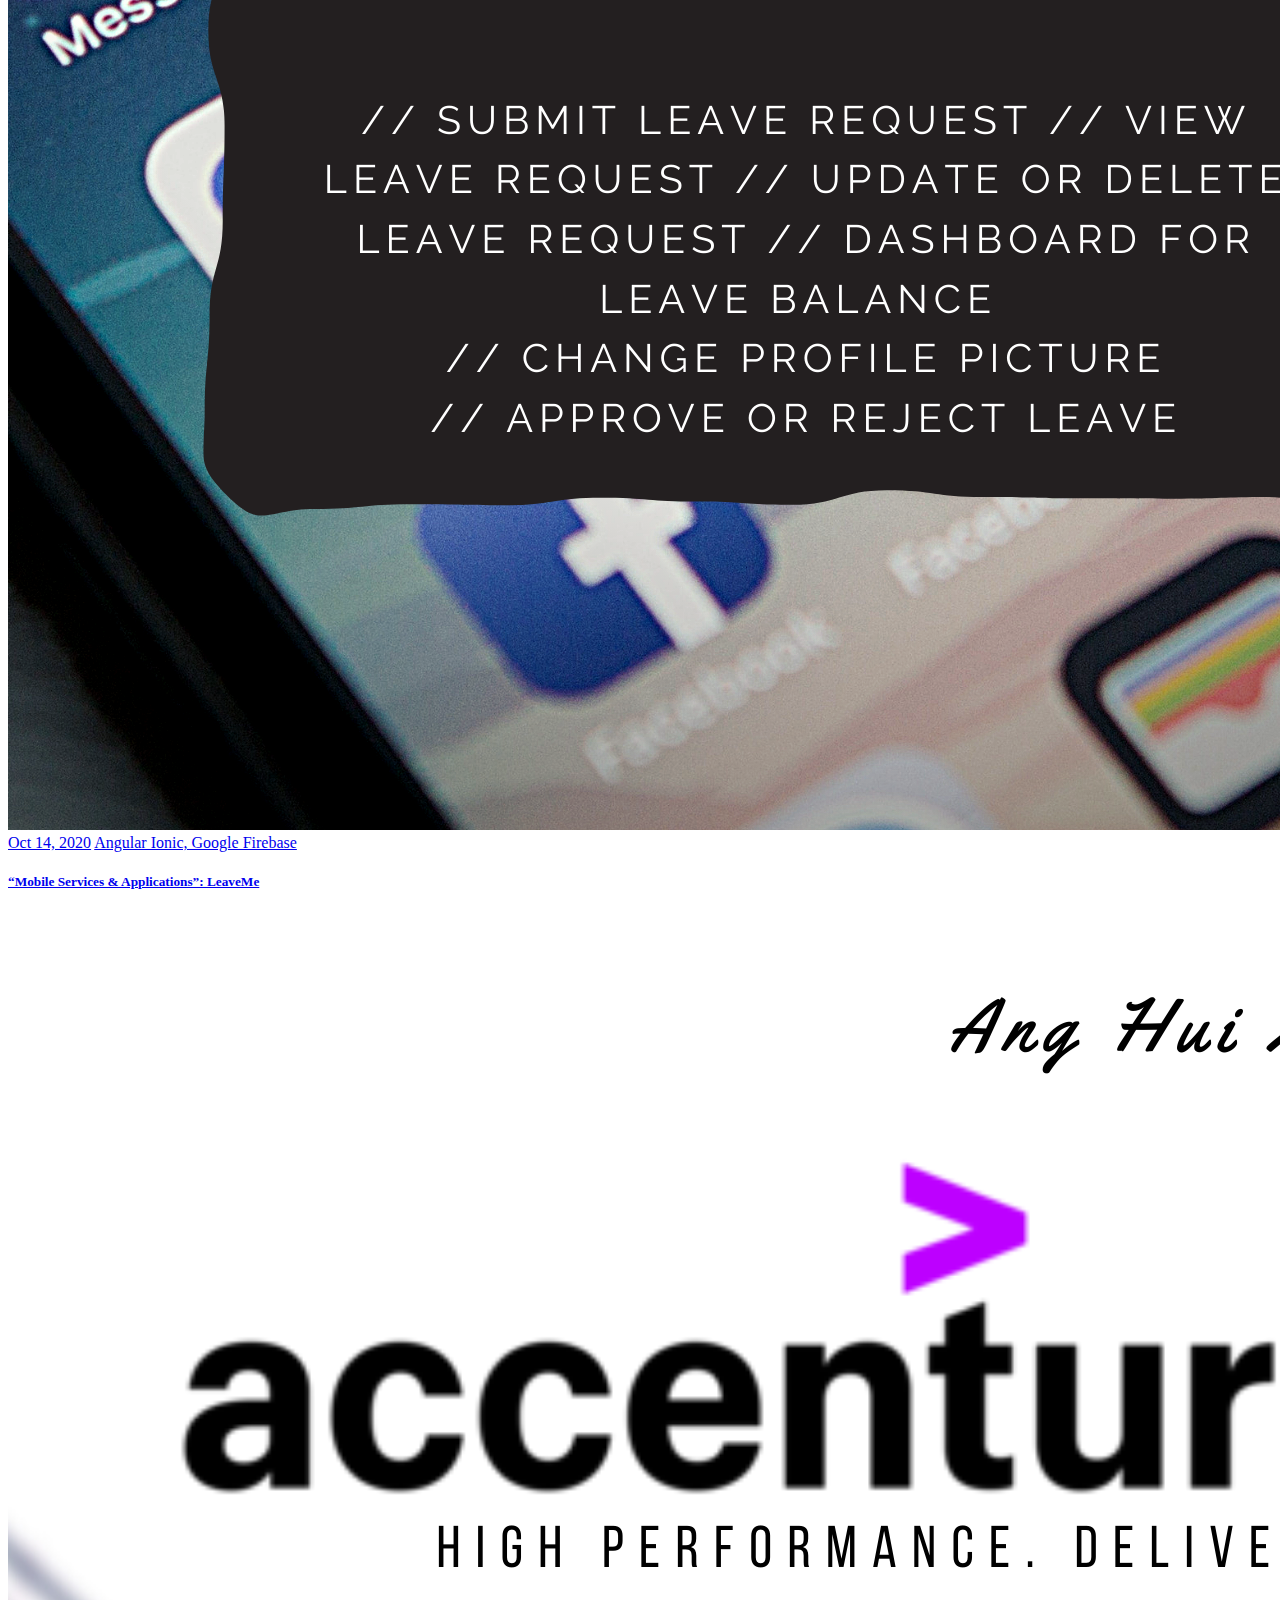
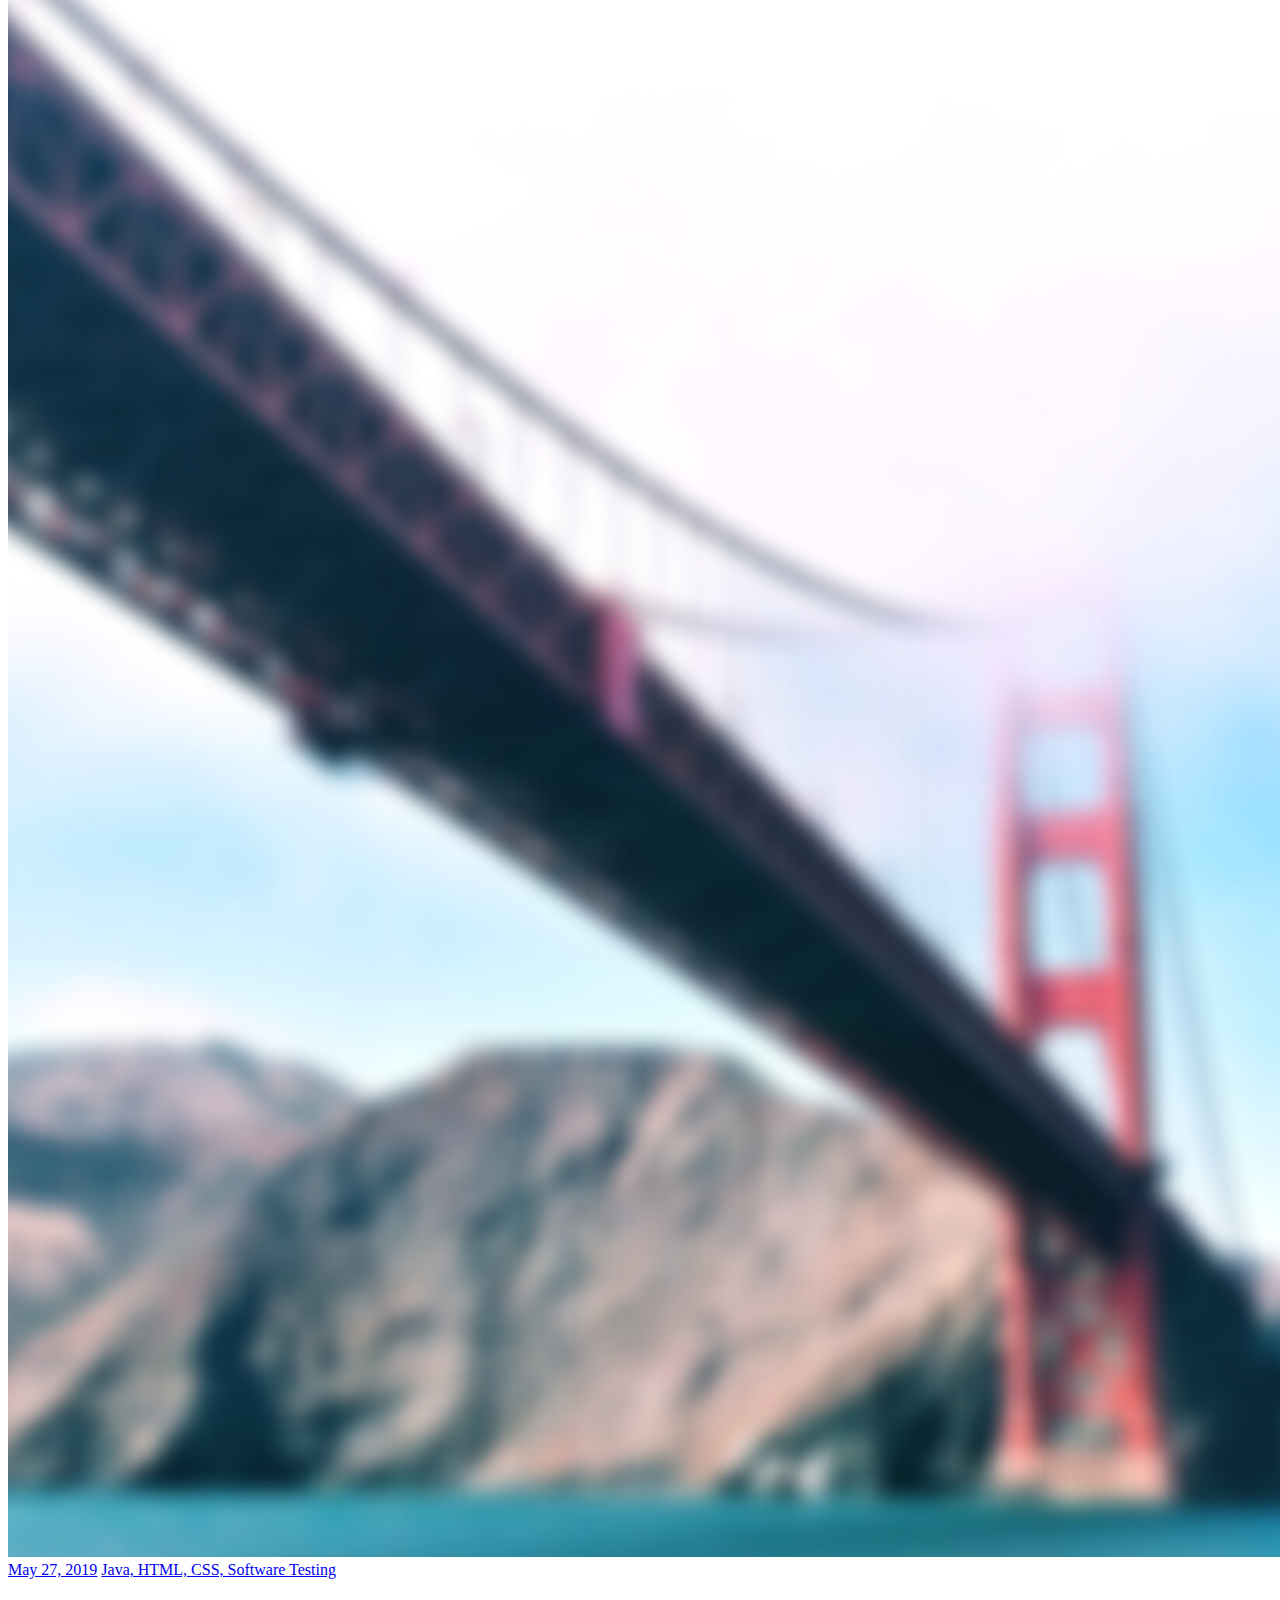
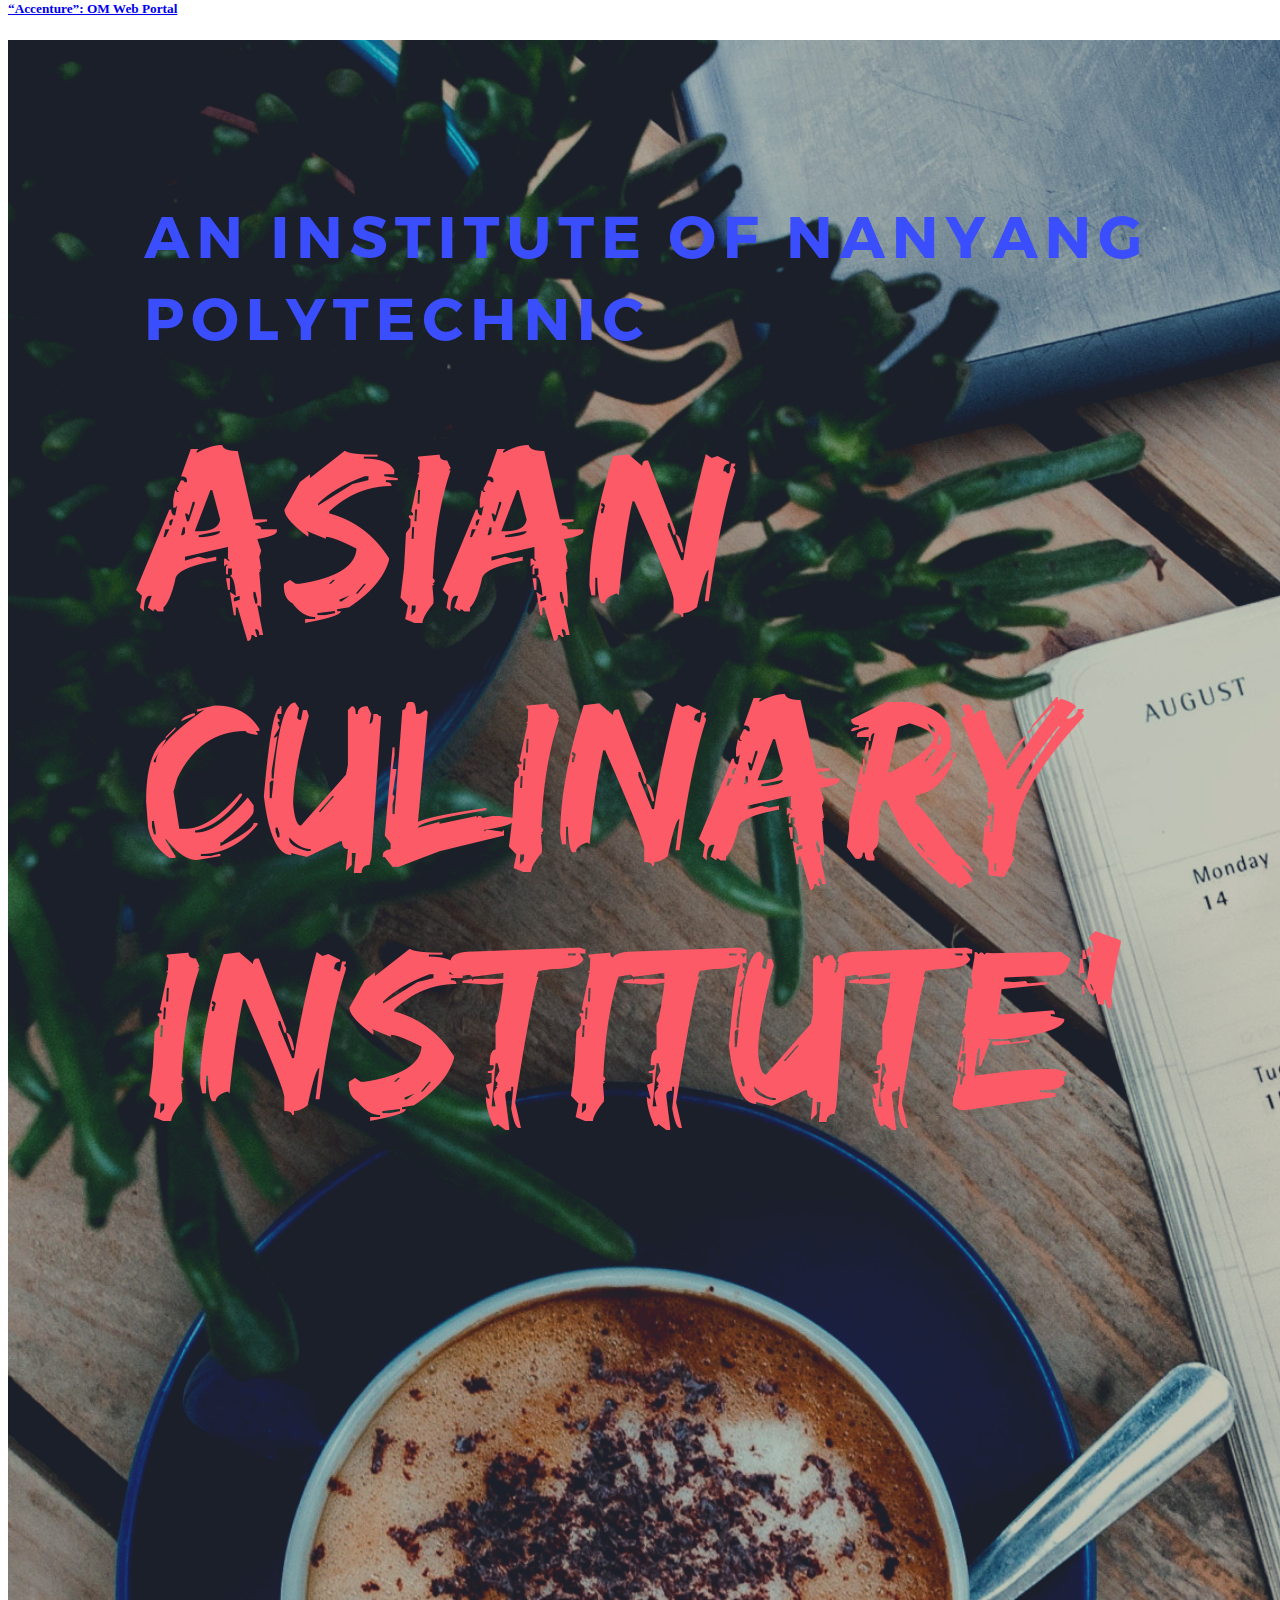
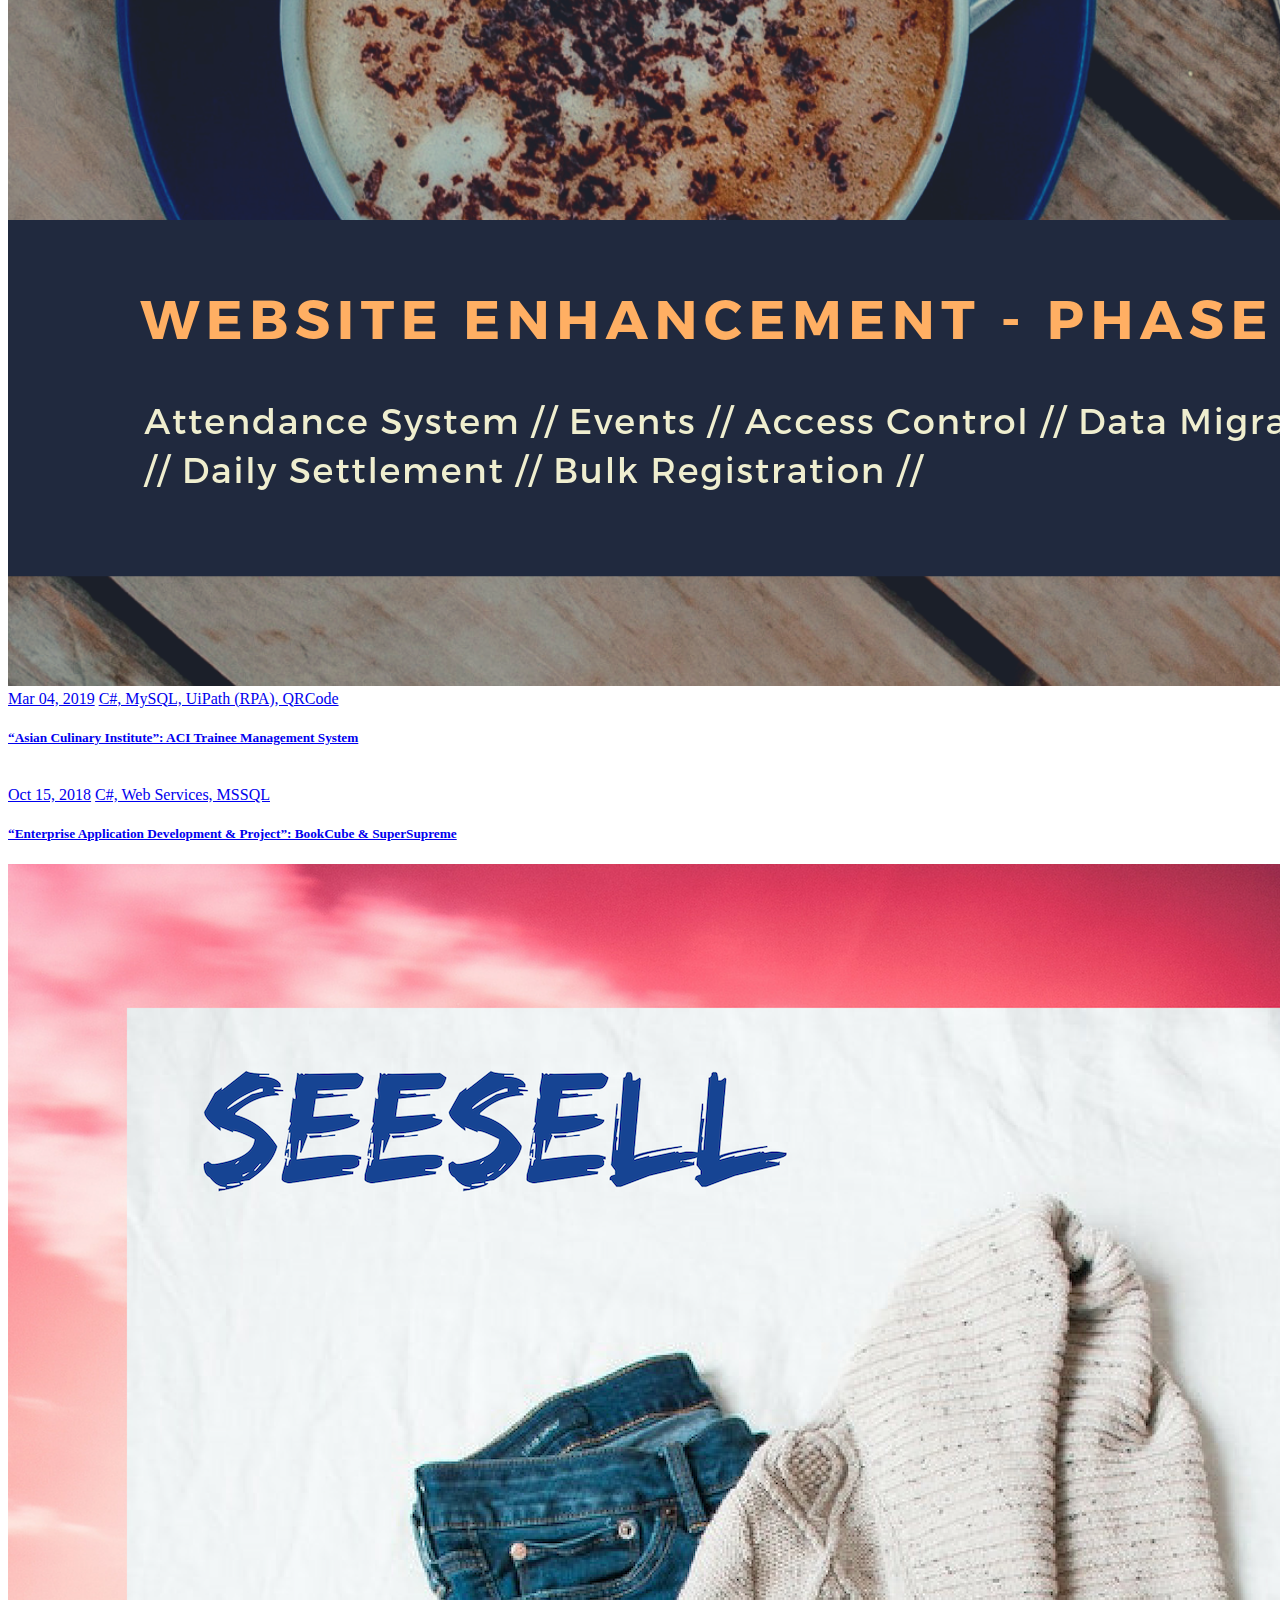
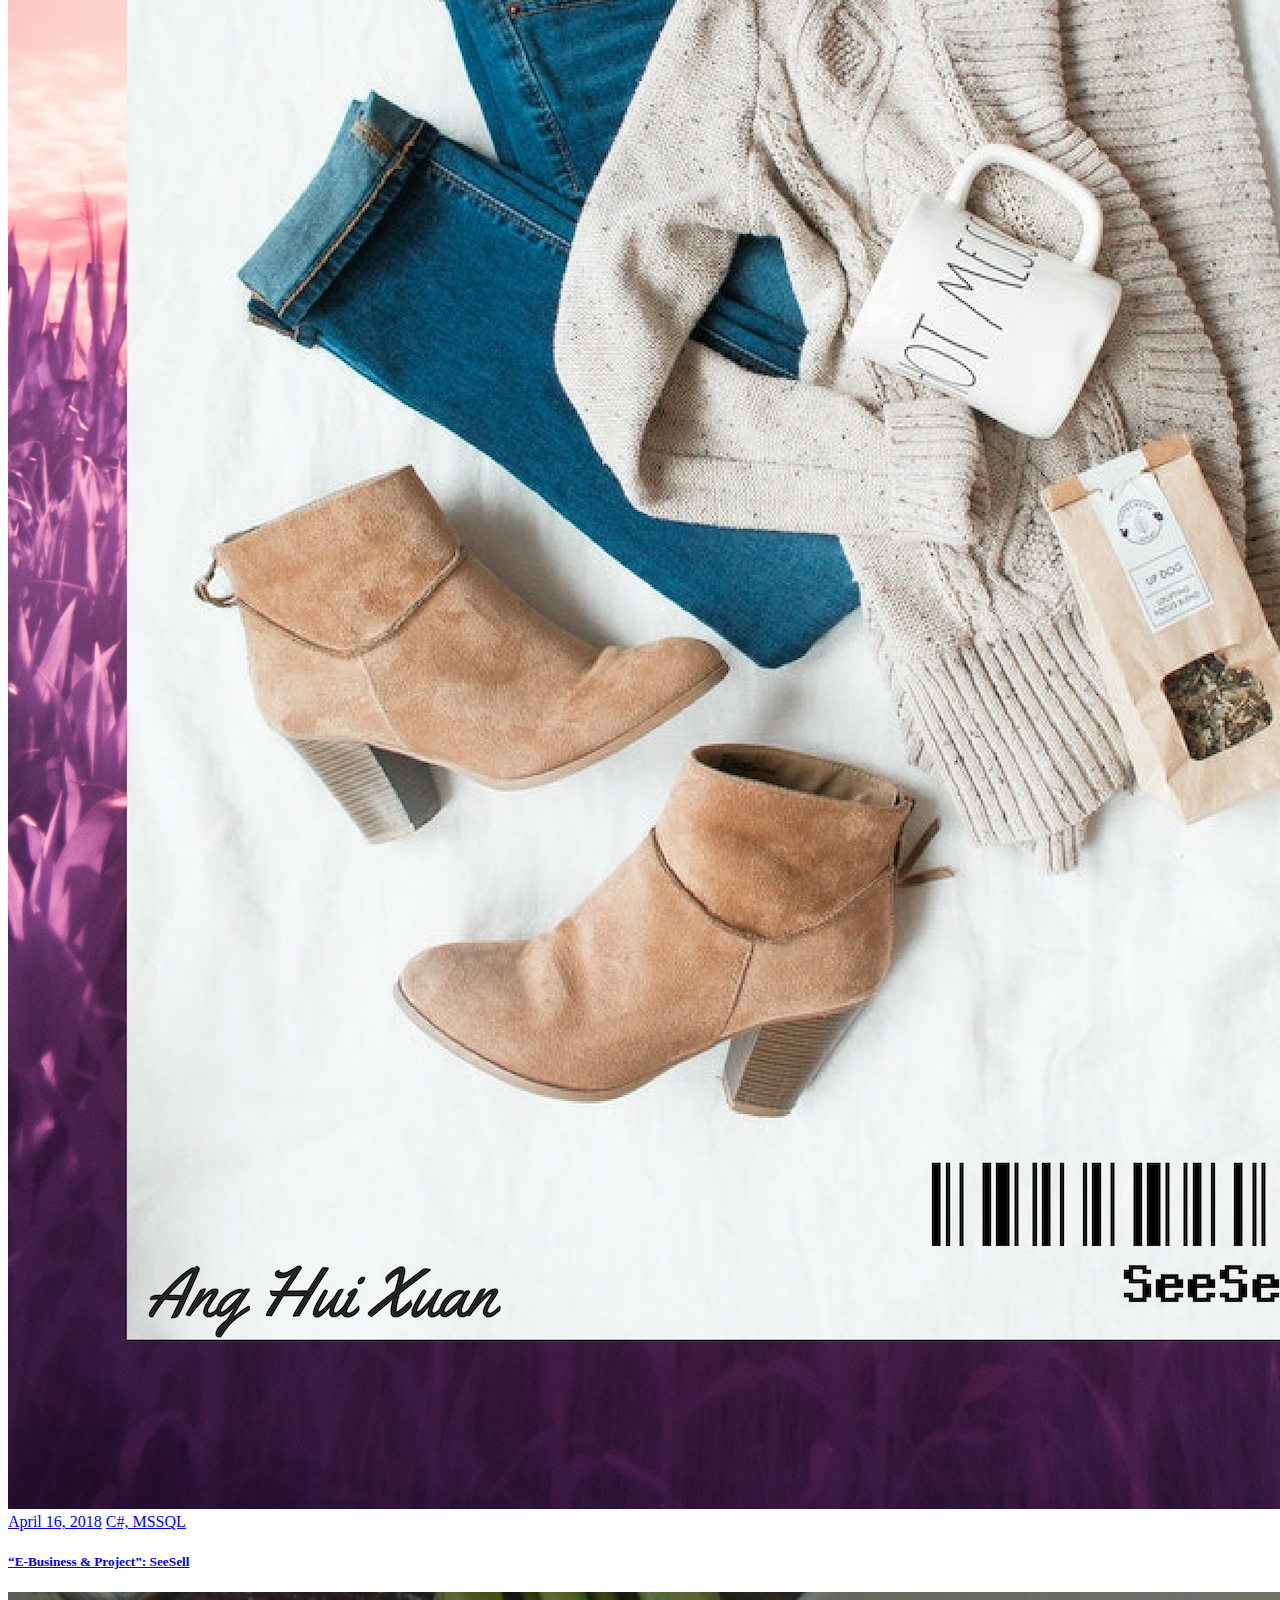
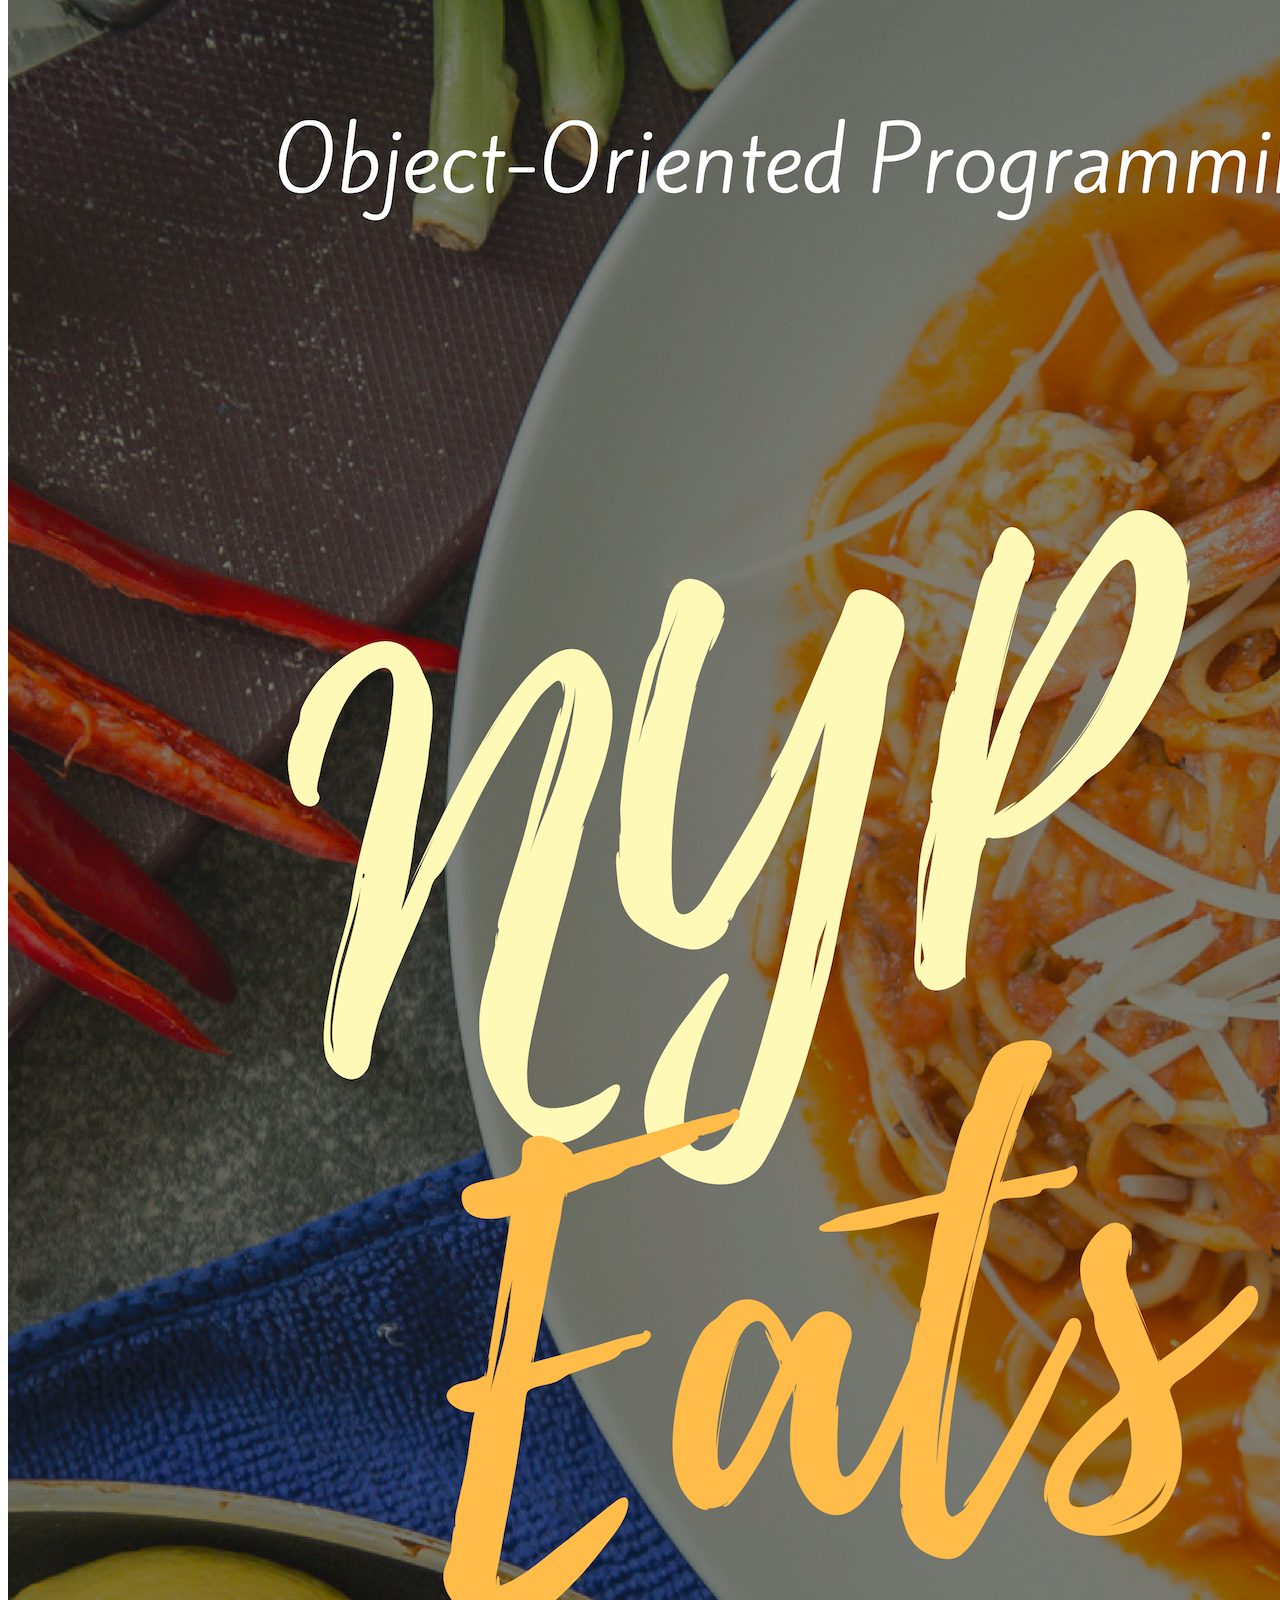
==== commit 6717dc0a: "Added PokeStop Project Poster" ====
--- a/index.html
+++ b/index.html
@@ -10,7 +10,7 @@
   <!-- The above 4 meta tags *must* come first in the head; any other head content must come *after* these tags -->
 
   <!-- Title -->
-  <title>Ang Hui Xuan ❣💎</title>
+  <title>Ang Hui Xuan</title>
 
   <!-- Favicon -->
   <link rel="icon" href="img/core-img/hxIcon2.ico" />
@@ -71,6 +71,22 @@
           <!-- Single Slide -->
           <div class="welcome-single-slide">
             <!-- Post Thumb -->
+            <img src="img/bg-img/9-pokeStop.png" alt="" />
+            <!-- Overlay Text -->
+            <div class="project_title">
+              <div class="post-date-commnents d-flex">
+                <a href="#">Jan 10, 2022</a>
+                <a href="#">JavaServer Pages, Ionic, React, MySQL</a>
+              </div>
+              <a href="8.html">
+                <h5>“Enterprise Systems Project”: PokeStop</h5>
+              </a>
+            </div>
+          </div>
+		  
+          <!-- Single Slide -->
+          <div class="welcome-single-slide">
+            <!-- Post Thumb -->
             <img src="img/bg-img/8-lionPortal.png" alt="" />
             <!-- Overlay Text -->
             <div class="project_title">
@@ -78,7 +94,7 @@
                 <a href="#">Mar 9, 2020</a>
                 <a href="#">Amazon Web Services, React, MySQL</a>
               </div>
-              <a href="#">
+              <a href="8.html">
                 <h5>“Government Project”: Ferry Booking Solutions</h5>
               </a>
             </div>
@@ -357,7 +373,6 @@
                 </div>
               </div>
 
-
               <!-- Single Post -->
               <div class="col-12 col-md-6">
                 <div class="single-post wow fadeInUp" data-wow-delay=".4s">
@@ -721,8 +736,33 @@
                   </div>
                 </div>
               </div>
-
-
+			  
+              <!-- Single Post -->
+              <div class="col-12 col-md-6">
+                <div class="single-post wow fadeInUp" data-wow-delay=".4s">
+                  <!-- Post Content -->
+                  <div class="post-content">
+                    <div class="post-meta d-flex">
+                      <!-- <a href="#">
+                                                    <h4 class="post-headline">
+                                                      C#
+                                                    </h4>
+                                                  </a> -->
+                      <div class="post-author-date-area d-flex">
+                        <!-- Post Date -->
+                        <div class="post-date">
+                          <a href="#">JavaServer Pages (JSP)</a>
+                        </div>
+                      </div>
+                    </div>
+                  </div>
+                  <!-- Post Thumb -->
+                  <div class="post-thumb">
+                    <img src="img/blog-img/jsp.png" alt="" />
+                  </div>
+                </div>
+              </div>
+			  
               <!-- <div class="col-12 col-md-6">
                 <div class="single-post wow fadeInUp" data-wow-delay=".6s">
                   <div class="post-thumb">
